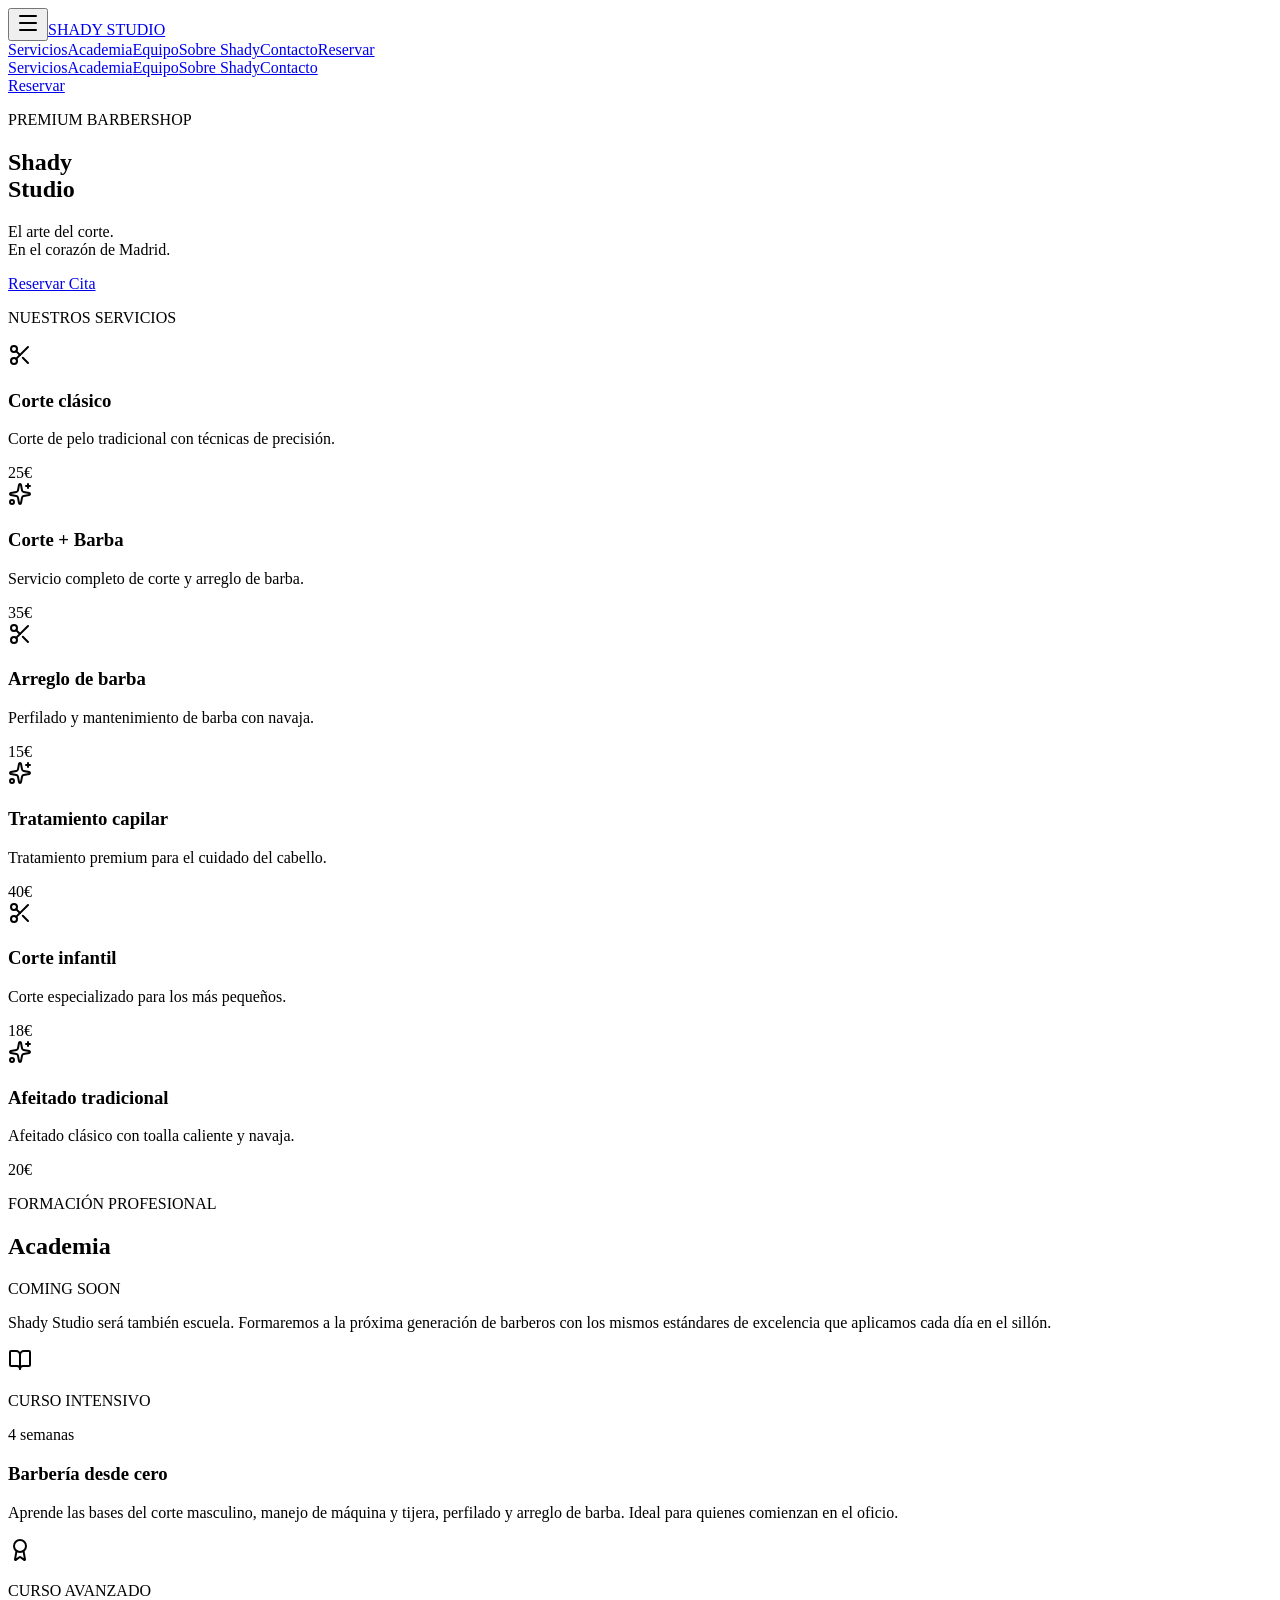
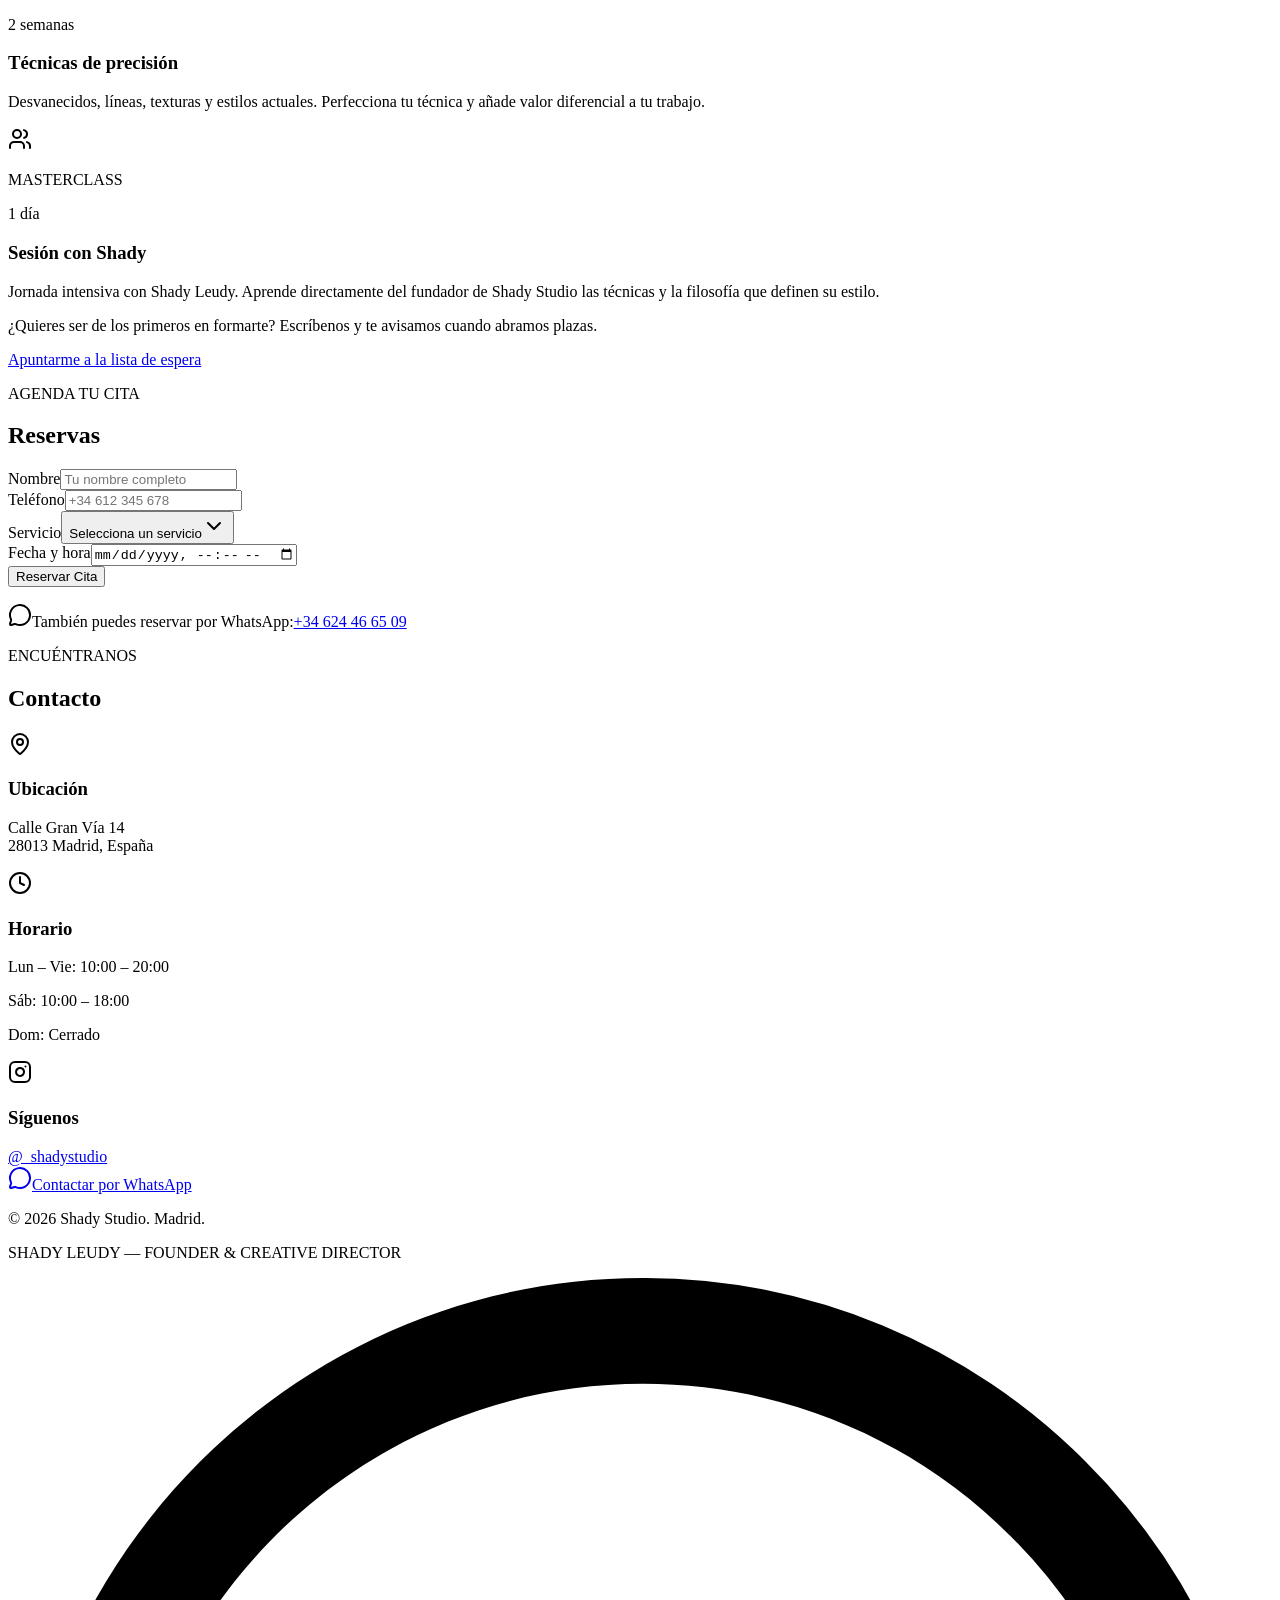
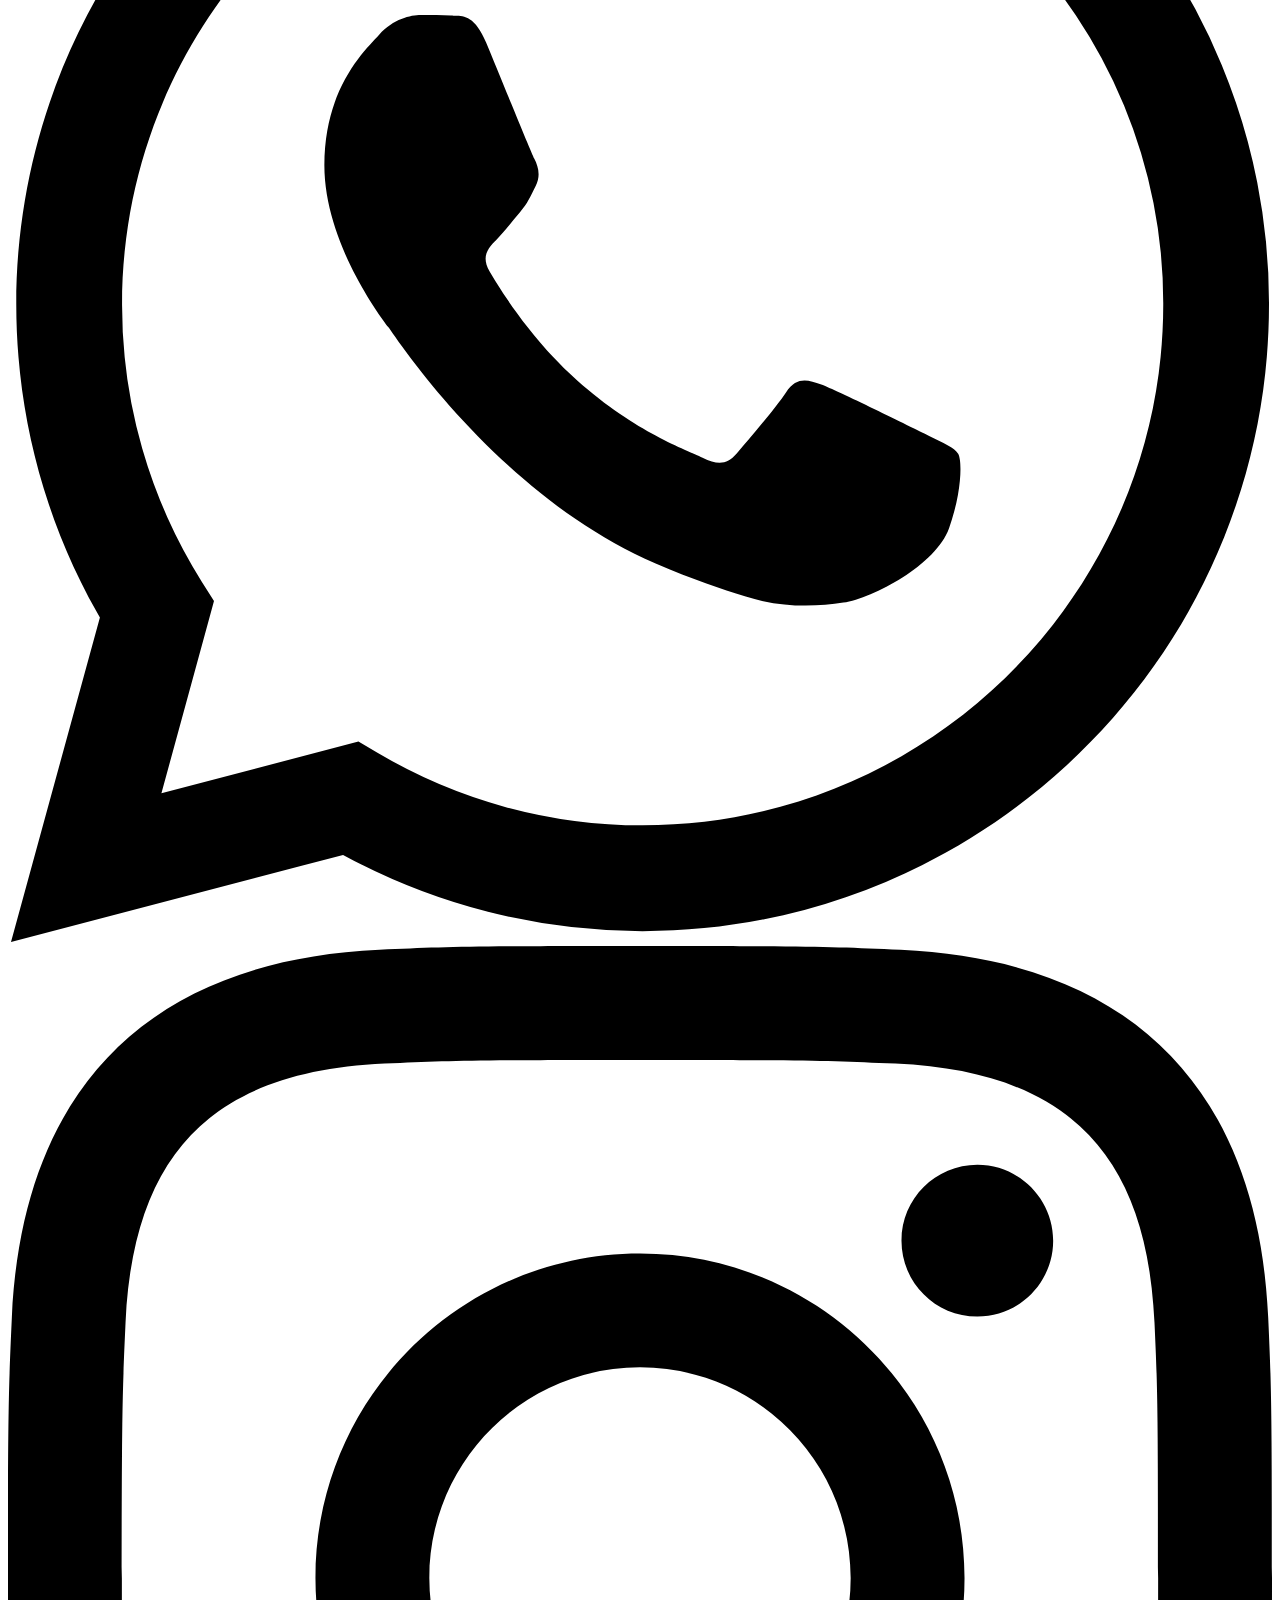
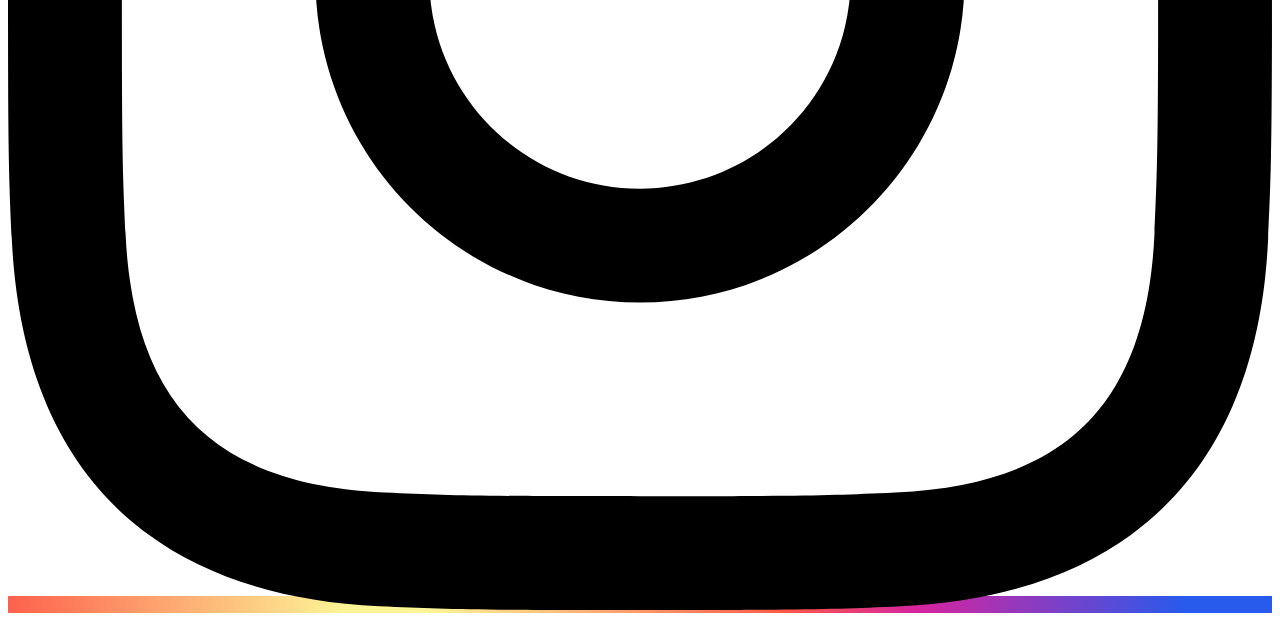
==== index.html @ ae3894e4 "deploy: update index.html" ====
<!DOCTYPE html><html lang="es" class="cormorant_garamond_d7d06c45-module__NBkoKa__variable dm_sans_cfb7b778-module__AGbwGW__variable bg-background"><head><meta charSet="utf-8"/><meta name="viewport" content="width=device-width, initial-scale=1"/><link rel="preload" href="/shady-studio/_next/static/media/01e4147cff8141ee-s.p.10ked.7w885.g.woff2" as="font" crossorigin="" type="font/woff2"/><link rel="preload" href="/shady-studio/_next/static/media/5c285b27cdda1fe8-s.p.0yo6-5yoeeudq.woff2" as="font" crossorigin="" type="font/woff2"/><link rel="stylesheet" href="/shady-studio/_next/static/chunks/16ow0g224jxf4.css" data-precedence="next"/><link rel="stylesheet" href="/shady-studio/_next/static/chunks/0ah~b_afi.~kw.css" data-precedence="next"/><link rel="preload" as="script" fetchPriority="low" href="/shady-studio/_next/static/chunks/0pw7_k2vyxa9n.js"/><script src="/shady-studio/_next/static/chunks/0tipb7k-c0vwx.js" async=""></script><script src="/shady-studio/_next/static/chunks/0nb.jqspx-ja4.js" async=""></script><script src="/shady-studio/_next/static/chunks/0hmffdnyk5-8c.js" async=""></script><script src="/shady-studio/_next/static/chunks/turbopack-052bskwrxub0g.js" async=""></script><script src="/shady-studio/_next/static/chunks/12b9~mg3o6lnh.js" async=""></script><script src="/shady-studio/_next/static/chunks/0xs8ni7jz0o1p.js" async=""></script><script src="/shady-studio/_next/static/chunks/0lx2~x2ee_f1m.js" async=""></script><script src="/shady-studio/_next/static/chunks/0w15pvayti4xh.js" async=""></script><meta name="next-size-adjust" content=""/><meta name="theme-color" content="#0a0a0a"/><title>Shady Studio | Premium Barbershop Madrid</title><meta name="description" content="El arte del corte. En el corazón de Madrid. Shady Studio es una barbería premium con estética urbana de lujo inspirada en las mejores barberías de NYC y Miami."/><meta name="author" content="Shady Leudy"/><meta name="keywords" content="barbería,Madrid,corte de pelo,barba,premium,lujo,Gran Vía"/><meta property="og:title" content="Shady Studio | Premium Barbershop Madrid"/><meta property="og:description" content="El arte del corte. En el corazón de Madrid."/><meta property="og:locale" content="es_ES"/><meta property="og:type" content="website"/><meta name="twitter:card" content="summary"/><meta name="twitter:title" content="Shady Studio | Premium Barbershop Madrid"/><meta name="twitter:description" content="El arte del corte. En el corazón de Madrid."/><script src="/shady-studio/_next/static/chunks/03~yq9q893hmn.js" noModule=""></script></head><body class="font-sans antialiased"><div hidden=""><!--$--><!--/$--></div><main class="relative min-h-screen"><nav class="fixed top-0 left-0 right-0 z-50 transition-all duration-300 bg-transparent py-5"><div class="mx-auto max-w-7xl px-4 sm:px-6 lg:px-8"><div class="flex items-center justify-between"><button class="text-foreground md:hidden" aria-label="Toggle menu"><svg xmlns="http://www.w3.org/2000/svg" width="24" height="24" viewBox="0 0 24 24" fill="none" stroke="currentColor" stroke-width="2" stroke-linecap="round" stroke-linejoin="round" class="lucide lucide-menu size-6" aria-hidden="true"><path d="M4 5h16"></path><path d="M4 12h16"></path><path d="M4 19h16"></path></svg></button><a class="flex items-center md:mr-auto" href="/shady-studio/"><span class="font-serif text-xl font-semibold tracking-wider text-foreground sm:text-2xl">SHADY STUDIO</span></a><div class="hidden items-center gap-8 md:flex"><a class="text-sm tracking-wide text-muted-foreground transition-colors duration-200 hover:text-foreground" href="/shady-studio/#servicios">Servicios</a><a class="text-sm tracking-wide text-muted-foreground transition-colors duration-200 hover:text-foreground" href="/shady-studio/#academia">Academia</a><a class="text-sm tracking-wide text-muted-foreground transition-colors duration-200 hover:text-foreground" href="/shady-studio/equipo/">Equipo</a><a class="text-sm tracking-wide text-muted-foreground transition-colors duration-200 hover:text-foreground" href="/shady-studio/nosotros/">Sobre Shady</a><a class="text-sm tracking-wide text-muted-foreground transition-colors duration-200 hover:text-foreground" href="/shady-studio/#contacto">Contacto</a><a data-slot="button" class="inline-flex items-center justify-center whitespace-nowrap text-sm font-medium transition-all disabled:pointer-events-none disabled:opacity-50 [&amp;_svg]:pointer-events-none [&amp;_svg:not([class*=&#x27;size-&#x27;])]:size-4 shrink-0 [&amp;_svg]:shrink-0 outline-none focus-visible:border-ring focus-visible:ring-ring/50 focus-visible:ring-[3px] aria-invalid:ring-destructive/20 dark:aria-invalid:ring-destructive/40 aria-invalid:border-destructive h-8 rounded-md gap-1.5 px-3 has-[&gt;svg]:px-2.5 bg-foreground text-background hover:bg-foreground/90" href="#reservas">Reservar</a></div></div></div></nav><div class="fixed inset-0 z-40 flex flex-col bg-[#0a0a0a] md:hidden transition-all duration-300 opacity-0 pointer-events-none -translate-y-3"><div class="h-14 shrink-0"></div><div class="flex flex-col px-8 pt-6"><a class="border-b border-border/20 py-5 font-serif text-2xl tracking-wide text-muted-foreground transition-colors hover:text-foreground" href="/shady-studio/#servicios">Servicios</a><a class="border-b border-border/20 py-5 font-serif text-2xl tracking-wide text-muted-foreground transition-colors hover:text-foreground" href="/shady-studio/#academia">Academia</a><a class="border-b border-border/20 py-5 font-serif text-2xl tracking-wide text-muted-foreground transition-colors hover:text-foreground" href="/shady-studio/equipo/">Equipo</a><a class="border-b border-border/20 py-5 font-serif text-2xl tracking-wide text-muted-foreground transition-colors hover:text-foreground" href="/shady-studio/nosotros/">Sobre Shady</a><a class="border-b border-border/20 py-5 font-serif text-2xl tracking-wide text-muted-foreground transition-colors hover:text-foreground" href="/shady-studio/#contacto">Contacto</a></div><div class="mt-auto px-8 pb-12"><a data-slot="button" class="inline-flex items-center justify-center gap-2 whitespace-nowrap text-sm font-medium transition-all disabled:pointer-events-none disabled:opacity-50 [&amp;_svg]:pointer-events-none [&amp;_svg:not([class*=&#x27;size-&#x27;])]:size-4 shrink-0 [&amp;_svg]:shrink-0 outline-none focus-visible:border-ring focus-visible:ring-ring/50 focus-visible:ring-[3px] aria-invalid:ring-destructive/20 dark:aria-invalid:ring-destructive/40 aria-invalid:border-destructive h-10 rounded-md px-6 has-[&gt;svg]:px-4 w-full bg-foreground text-background hover:bg-foreground/90" href="/shady-studio/#reservas">Reservar</a></div></div><section class="relative flex items-start justify-center overflow-hidden bg-background pt-24 pb-16 sm:min-h-screen sm:items-center sm:pb-0 sm:pt-0"><div class="grain-overlay"></div><div class="absolute inset-0 bg-[radial-gradient(ellipse_at_center,_rgba(40,40,40,0.3)_0%,_transparent_70%)]"></div><div class="relative z-10 mx-auto max-w-7xl px-4 text-center sm:px-6 lg:px-8"><p class="mb-8 text-xs tracking-[0.3em] text-muted-foreground sm:text-sm">PREMIUM BARBERSHOP</p><div style="perspective:1200px" class="mb-6 flex justify-center"><h1 class="chrome-text spin-3d font-serif text-5xl font-semibold uppercase tracking-tight xs:text-6xl sm:text-7xl md:text-8xl lg:text-9xl">Shady<br/>Studio</h1></div><p class="mx-auto mb-8 max-w-xs text-base text-muted-foreground sm:mb-10 sm:max-w-md sm:text-xl md:max-w-lg md:text-2xl">El arte del corte.<br/>En el corazón de Madrid.</p><div class="flex w-full items-center justify-center px-6 sm:w-auto sm:px-0"><a data-slot="button" class="inline-flex items-center justify-center gap-2 whitespace-nowrap text-sm font-medium disabled:pointer-events-none disabled:opacity-50 [&amp;_svg]:pointer-events-none [&amp;_svg:not([class*=&#x27;size-&#x27;])]:size-4 shrink-0 [&amp;_svg]:shrink-0 outline-none focus-visible:border-ring focus-visible:ring-ring/50 focus-visible:ring-[3px] aria-invalid:ring-destructive/20 dark:aria-invalid:ring-destructive/40 aria-invalid:border-destructive h-10 rounded-md px-6 has-[&gt;svg]:px-4 w-full sm:w-auto sm:min-w-[180px] bg-foreground text-background transition-all duration-300 hover:bg-foreground/90 hover:scale-105" href="#reservas">Reservar Cita</a></div><div class="mt-6 sm:mt-10"></div></div></section><section id="servicios" class="relative bg-background pb-24 pt-10 sm:pb-32 sm:pt-16"><div class="mx-auto max-w-7xl px-4 sm:px-6 lg:px-8"><div class="mb-10 text-center sm:mb-16"><p class="text-xs tracking-[0.3em] text-muted-foreground">NUESTROS SERVICIOS</p></div><div class="grid gap-4 sm:grid-cols-2 lg:grid-cols-3"><div class="group relative overflow-hidden rounded-lg border border-border/50 bg-card p-6 transition-all duration-300 hover:border-muted-foreground/30 hover:bg-card/80"><div class="mb-4 flex items-center gap-3"><div class="flex size-10 items-center justify-center rounded-full bg-secondary"><svg xmlns="http://www.w3.org/2000/svg" width="24" height="24" viewBox="0 0 24 24" fill="none" stroke="currentColor" stroke-width="2" stroke-linecap="round" stroke-linejoin="round" class="lucide lucide-scissors size-5 text-muted-foreground" aria-hidden="true"><circle cx="6" cy="6" r="3"></circle><path d="M8.12 8.12 12 12"></path><path d="M20 4 8.12 15.88"></path><circle cx="6" cy="18" r="3"></circle><path d="M14.8 14.8 20 20"></path></svg></div></div><div class="flex items-start justify-between gap-4"><div class="flex-1"><h3 class="mb-2 font-serif text-xl font-medium text-foreground">Corte clásico</h3><p class="text-sm leading-relaxed text-muted-foreground">Corte de pelo tradicional con técnicas de precisión.</p></div><span class="shrink-0 font-serif text-2xl font-semibold text-foreground">25€</span></div><div class="absolute bottom-0 left-0 h-0.5 w-0 bg-gradient-to-r from-muted-foreground/50 to-transparent transition-all duration-500 group-hover:w-full"></div></div><div class="group relative overflow-hidden rounded-lg border border-border/50 bg-card p-6 transition-all duration-300 hover:border-muted-foreground/30 hover:bg-card/80"><div class="mb-4 flex items-center gap-3"><div class="flex size-10 items-center justify-center rounded-full bg-secondary"><svg xmlns="http://www.w3.org/2000/svg" width="24" height="24" viewBox="0 0 24 24" fill="none" stroke="currentColor" stroke-width="2" stroke-linecap="round" stroke-linejoin="round" class="lucide lucide-sparkles size-5 text-muted-foreground" aria-hidden="true"><path d="M11.017 2.814a1 1 0 0 1 1.966 0l1.051 5.558a2 2 0 0 0 1.594 1.594l5.558 1.051a1 1 0 0 1 0 1.966l-5.558 1.051a2 2 0 0 0-1.594 1.594l-1.051 5.558a1 1 0 0 1-1.966 0l-1.051-5.558a2 2 0 0 0-1.594-1.594l-5.558-1.051a1 1 0 0 1 0-1.966l5.558-1.051a2 2 0 0 0 1.594-1.594z"></path><path d="M20 2v4"></path><path d="M22 4h-4"></path><circle cx="4" cy="20" r="2"></circle></svg></div></div><div class="flex items-start justify-between gap-4"><div class="flex-1"><h3 class="mb-2 font-serif text-xl font-medium text-foreground">Corte + Barba</h3><p class="text-sm leading-relaxed text-muted-foreground">Servicio completo de corte y arreglo de barba.</p></div><span class="shrink-0 font-serif text-2xl font-semibold text-foreground">35€</span></div><div class="absolute bottom-0 left-0 h-0.5 w-0 bg-gradient-to-r from-muted-foreground/50 to-transparent transition-all duration-500 group-hover:w-full"></div></div><div class="group relative overflow-hidden rounded-lg border border-border/50 bg-card p-6 transition-all duration-300 hover:border-muted-foreground/30 hover:bg-card/80"><div class="mb-4 flex items-center gap-3"><div class="flex size-10 items-center justify-center rounded-full bg-secondary"><svg xmlns="http://www.w3.org/2000/svg" width="24" height="24" viewBox="0 0 24 24" fill="none" stroke="currentColor" stroke-width="2" stroke-linecap="round" stroke-linejoin="round" class="lucide lucide-scissors size-5 text-muted-foreground" aria-hidden="true"><circle cx="6" cy="6" r="3"></circle><path d="M8.12 8.12 12 12"></path><path d="M20 4 8.12 15.88"></path><circle cx="6" cy="18" r="3"></circle><path d="M14.8 14.8 20 20"></path></svg></div></div><div class="flex items-start justify-between gap-4"><div class="flex-1"><h3 class="mb-2 font-serif text-xl font-medium text-foreground">Arreglo de barba</h3><p class="text-sm leading-relaxed text-muted-foreground">Perfilado y mantenimiento de barba con navaja.</p></div><span class="shrink-0 font-serif text-2xl font-semibold text-foreground">15€</span></div><div class="absolute bottom-0 left-0 h-0.5 w-0 bg-gradient-to-r from-muted-foreground/50 to-transparent transition-all duration-500 group-hover:w-full"></div></div><div class="group relative overflow-hidden rounded-lg border border-border/50 bg-card p-6 transition-all duration-300 hover:border-muted-foreground/30 hover:bg-card/80"><div class="mb-4 flex items-center gap-3"><div class="flex size-10 items-center justify-center rounded-full bg-secondary"><svg xmlns="http://www.w3.org/2000/svg" width="24" height="24" viewBox="0 0 24 24" fill="none" stroke="currentColor" stroke-width="2" stroke-linecap="round" stroke-linejoin="round" class="lucide lucide-sparkles size-5 text-muted-foreground" aria-hidden="true"><path d="M11.017 2.814a1 1 0 0 1 1.966 0l1.051 5.558a2 2 0 0 0 1.594 1.594l5.558 1.051a1 1 0 0 1 0 1.966l-5.558 1.051a2 2 0 0 0-1.594 1.594l-1.051 5.558a1 1 0 0 1-1.966 0l-1.051-5.558a2 2 0 0 0-1.594-1.594l-5.558-1.051a1 1 0 0 1 0-1.966l5.558-1.051a2 2 0 0 0 1.594-1.594z"></path><path d="M20 2v4"></path><path d="M22 4h-4"></path><circle cx="4" cy="20" r="2"></circle></svg></div></div><div class="flex items-start justify-between gap-4"><div class="flex-1"><h3 class="mb-2 font-serif text-xl font-medium text-foreground">Tratamiento capilar</h3><p class="text-sm leading-relaxed text-muted-foreground">Tratamiento premium para el cuidado del cabello.</p></div><span class="shrink-0 font-serif text-2xl font-semibold text-foreground">40€</span></div><div class="absolute bottom-0 left-0 h-0.5 w-0 bg-gradient-to-r from-muted-foreground/50 to-transparent transition-all duration-500 group-hover:w-full"></div></div><div class="group relative overflow-hidden rounded-lg border border-border/50 bg-card p-6 transition-all duration-300 hover:border-muted-foreground/30 hover:bg-card/80"><div class="mb-4 flex items-center gap-3"><div class="flex size-10 items-center justify-center rounded-full bg-secondary"><svg xmlns="http://www.w3.org/2000/svg" width="24" height="24" viewBox="0 0 24 24" fill="none" stroke="currentColor" stroke-width="2" stroke-linecap="round" stroke-linejoin="round" class="lucide lucide-scissors size-5 text-muted-foreground" aria-hidden="true"><circle cx="6" cy="6" r="3"></circle><path d="M8.12 8.12 12 12"></path><path d="M20 4 8.12 15.88"></path><circle cx="6" cy="18" r="3"></circle><path d="M14.8 14.8 20 20"></path></svg></div></div><div class="flex items-start justify-between gap-4"><div class="flex-1"><h3 class="mb-2 font-serif text-xl font-medium text-foreground">Corte infantil</h3><p class="text-sm leading-relaxed text-muted-foreground">Corte especializado para los más pequeños.</p></div><span class="shrink-0 font-serif text-2xl font-semibold text-foreground">18€</span></div><div class="absolute bottom-0 left-0 h-0.5 w-0 bg-gradient-to-r from-muted-foreground/50 to-transparent transition-all duration-500 group-hover:w-full"></div></div><div class="group relative overflow-hidden rounded-lg border border-border/50 bg-card p-6 transition-all duration-300 hover:border-muted-foreground/30 hover:bg-card/80"><div class="mb-4 flex items-center gap-3"><div class="flex size-10 items-center justify-center rounded-full bg-secondary"><svg xmlns="http://www.w3.org/2000/svg" width="24" height="24" viewBox="0 0 24 24" fill="none" stroke="currentColor" stroke-width="2" stroke-linecap="round" stroke-linejoin="round" class="lucide lucide-sparkles size-5 text-muted-foreground" aria-hidden="true"><path d="M11.017 2.814a1 1 0 0 1 1.966 0l1.051 5.558a2 2 0 0 0 1.594 1.594l5.558 1.051a1 1 0 0 1 0 1.966l-5.558 1.051a2 2 0 0 0-1.594 1.594l-1.051 5.558a1 1 0 0 1-1.966 0l-1.051-5.558a2 2 0 0 0-1.594-1.594l-5.558-1.051a1 1 0 0 1 0-1.966l5.558-1.051a2 2 0 0 0 1.594-1.594z"></path><path d="M20 2v4"></path><path d="M22 4h-4"></path><circle cx="4" cy="20" r="2"></circle></svg></div></div><div class="flex items-start justify-between gap-4"><div class="flex-1"><h3 class="mb-2 font-serif text-xl font-medium text-foreground">Afeitado tradicional</h3><p class="text-sm leading-relaxed text-muted-foreground">Afeitado clásico con toalla caliente y navaja.</p></div><span class="shrink-0 font-serif text-2xl font-semibold text-foreground">20€</span></div><div class="absolute bottom-0 left-0 h-0.5 w-0 bg-gradient-to-r from-muted-foreground/50 to-transparent transition-all duration-500 group-hover:w-full"></div></div></div></div></section><section id="academia" class="relative bg-background py-24 sm:py-32"><div class="mx-auto max-w-7xl px-4 sm:px-6 lg:px-8"><div class="mb-16 text-center"><p class="mb-4 text-xs tracking-[0.3em] text-muted-foreground">FORMACIÓN PROFESIONAL</p><div class="mb-4 flex items-center justify-center gap-4"><h2 class="font-serif text-4xl font-semibold text-foreground sm:text-5xl md:text-6xl">Academia</h2><span class="rounded-full border border-muted-foreground/30 bg-muted-foreground/10 px-3 py-1 text-[10px] tracking-[0.2em] text-muted-foreground">COMING SOON</span></div><p class="mx-auto mt-6 max-w-xl text-base leading-relaxed text-muted-foreground sm:text-lg">Shady Studio será también escuela. Formaremos a la próxima generación de barberos con los mismos estándares de excelencia que aplicamos cada día en el sillón.</p></div><div class="grid gap-6 sm:grid-cols-2 lg:grid-cols-3"><div class="group relative overflow-hidden rounded-xl border border-border/50 bg-card p-5 sm:p-8 opacity-60 transition-all duration-300"><div class="mb-6 flex size-12 items-center justify-center rounded-full bg-secondary"><svg xmlns="http://www.w3.org/2000/svg" width="24" height="24" viewBox="0 0 24 24" fill="none" stroke="currentColor" stroke-width="2" stroke-linecap="round" stroke-linejoin="round" class="lucide lucide-book-open size-5 text-muted-foreground" aria-hidden="true"><path d="M12 7v14"></path><path d="M3 18a1 1 0 0 1-1-1V4a1 1 0 0 1 1-1h5a4 4 0 0 1 4 4 4 4 0 0 1 4-4h5a1 1 0 0 1 1 1v13a1 1 0 0 1-1 1h-6a3 3 0 0 0-3 3 3 3 0 0 0-3-3z"></path></svg></div><div class="mb-3 flex items-center justify-between"><p class="text-[10px] tracking-[0.25em] text-muted-foreground/70">CURSO INTENSIVO</p><span class="rounded-full border border-border/60 px-3 py-0.5 text-[11px] text-muted-foreground">4 semanas</span></div><h3 class="mb-3 font-serif text-2xl font-medium text-foreground">Barbería desde cero</h3><p class="text-sm leading-relaxed text-muted-foreground">Aprende las bases del corte masculino, manejo de máquina y tijera, perfilado y arreglo de barba. Ideal para quienes comienzan en el oficio.</p><div class="absolute bottom-0 left-0 h-0.5 w-0 bg-gradient-to-r from-muted-foreground/50 to-transparent transition-all duration-500 group-hover:w-full"></div></div><div class="group relative overflow-hidden rounded-xl border border-border/50 bg-card p-5 sm:p-8 opacity-60 transition-all duration-300"><div class="mb-6 flex size-12 items-center justify-center rounded-full bg-secondary"><svg xmlns="http://www.w3.org/2000/svg" width="24" height="24" viewBox="0 0 24 24" fill="none" stroke="currentColor" stroke-width="2" stroke-linecap="round" stroke-linejoin="round" class="lucide lucide-award size-5 text-muted-foreground" aria-hidden="true"><path d="m15.477 12.89 1.515 8.526a.5.5 0 0 1-.81.47l-3.58-2.687a1 1 0 0 0-1.197 0l-3.586 2.686a.5.5 0 0 1-.81-.469l1.514-8.526"></path><circle cx="12" cy="8" r="6"></circle></svg></div><div class="mb-3 flex items-center justify-between"><p class="text-[10px] tracking-[0.25em] text-muted-foreground/70">CURSO AVANZADO</p><span class="rounded-full border border-border/60 px-3 py-0.5 text-[11px] text-muted-foreground">2 semanas</span></div><h3 class="mb-3 font-serif text-2xl font-medium text-foreground">Técnicas de precisión</h3><p class="text-sm leading-relaxed text-muted-foreground">Desvanecidos, líneas, texturas y estilos actuales. Perfecciona tu técnica y añade valor diferencial a tu trabajo.</p><div class="absolute bottom-0 left-0 h-0.5 w-0 bg-gradient-to-r from-muted-foreground/50 to-transparent transition-all duration-500 group-hover:w-full"></div></div><div class="group relative overflow-hidden rounded-xl border border-border/50 bg-card p-5 sm:p-8 opacity-60 transition-all duration-300"><div class="mb-6 flex size-12 items-center justify-center rounded-full bg-secondary"><svg xmlns="http://www.w3.org/2000/svg" width="24" height="24" viewBox="0 0 24 24" fill="none" stroke="currentColor" stroke-width="2" stroke-linecap="round" stroke-linejoin="round" class="lucide lucide-users size-5 text-muted-foreground" aria-hidden="true"><path d="M16 21v-2a4 4 0 0 0-4-4H6a4 4 0 0 0-4 4v2"></path><path d="M16 3.128a4 4 0 0 1 0 7.744"></path><path d="M22 21v-2a4 4 0 0 0-3-3.87"></path><circle cx="9" cy="7" r="4"></circle></svg></div><div class="mb-3 flex items-center justify-between"><p class="text-[10px] tracking-[0.25em] text-muted-foreground/70">MASTERCLASS</p><span class="rounded-full border border-border/60 px-3 py-0.5 text-[11px] text-muted-foreground">1 día</span></div><h3 class="mb-3 font-serif text-2xl font-medium text-foreground">Sesión con Shady</h3><p class="text-sm leading-relaxed text-muted-foreground">Jornada intensiva con Shady Leudy. Aprende directamente del fundador de Shady Studio las técnicas y la filosofía que definen su estilo.</p><div class="absolute bottom-0 left-0 h-0.5 w-0 bg-gradient-to-r from-muted-foreground/50 to-transparent transition-all duration-500 group-hover:w-full"></div></div></div><div class="mt-14 text-center"><p class="mb-6 text-sm text-muted-foreground">¿Quieres ser de los primeros en formarte? Escríbenos y te avisamos cuando abramos plazas.</p><a href="https://wa.me/34624466509" target="_blank" rel="noopener noreferrer" data-slot="button" class="inline-flex items-center justify-center gap-2 whitespace-nowrap text-sm font-medium disabled:pointer-events-none disabled:opacity-50 [&amp;_svg]:pointer-events-none [&amp;_svg:not([class*=&#x27;size-&#x27;])]:size-4 shrink-0 [&amp;_svg]:shrink-0 outline-none focus-visible:border-ring focus-visible:ring-ring/50 focus-visible:ring-[3px] aria-invalid:ring-destructive/20 dark:aria-invalid:ring-destructive/40 aria-invalid:border-destructive h-10 rounded-md px-6 has-[&gt;svg]:px-4 bg-foreground text-background transition-all duration-300 hover:bg-foreground/90 hover:scale-105">Apuntarme a la lista de espera</a></div></div></section><section id="reservas" class="relative bg-secondary/30 py-24 sm:py-32"><div class="mx-auto max-w-7xl px-4 sm:px-6 lg:px-8"><div class="mb-16 text-center"><p class="mb-4 text-xs tracking-[0.3em] text-muted-foreground">AGENDA TU CITA</p><h2 class="font-serif text-4xl font-semibold text-foreground sm:text-5xl md:text-6xl">Reservas</h2></div><div class="mx-auto max-w-xl"><div class="rounded-xl border border-border/50 bg-card p-6 sm:p-8"><form class="space-y-5"><div><label for="nombre" class="mb-2 block text-sm font-medium text-foreground">Nombre</label><input data-slot="input" class="file:text-foreground selection:bg-primary selection:text-primary-foreground dark:bg-input/30 h-9 w-full min-w-0 rounded-md border px-3 py-1 text-base shadow-xs transition-[color,box-shadow] outline-none file:inline-flex file:h-7 file:border-0 file:bg-transparent file:text-sm file:font-medium disabled:pointer-events-none disabled:cursor-not-allowed disabled:opacity-50 md:text-sm focus-visible:border-ring focus-visible:ring-ring/50 focus-visible:ring-[3px] aria-invalid:ring-destructive/20 dark:aria-invalid:ring-destructive/40 aria-invalid:border-destructive border-border/50 bg-secondary/50 text-foreground placeholder:text-muted-foreground focus:border-muted-foreground" id="nombre" placeholder="Tu nombre completo" required="" name="nombre"/></div><div><label for="telefono" class="mb-2 block text-sm font-medium text-foreground">Teléfono</label><input type="tel" data-slot="input" class="file:text-foreground selection:bg-primary selection:text-primary-foreground dark:bg-input/30 h-9 w-full min-w-0 rounded-md border px-3 py-1 text-base shadow-xs transition-[color,box-shadow] outline-none file:inline-flex file:h-7 file:border-0 file:bg-transparent file:text-sm file:font-medium disabled:pointer-events-none disabled:cursor-not-allowed disabled:opacity-50 md:text-sm focus-visible:border-ring focus-visible:ring-ring/50 focus-visible:ring-[3px] aria-invalid:ring-destructive/20 dark:aria-invalid:ring-destructive/40 aria-invalid:border-destructive border-border/50 bg-secondary/50 text-foreground placeholder:text-muted-foreground focus:border-muted-foreground" id="telefono" placeholder="+34 612 345 678" required="" name="telefono"/></div><div><label for="servicio" class="mb-2 block text-sm font-medium text-foreground">Servicio</label><button type="button" role="combobox" aria-controls="radix-_R_2dlavb_" aria-expanded="false" aria-required="true" aria-autocomplete="none" dir="ltr" data-state="closed" data-placeholder="" data-slot="select-trigger" data-size="default" class="data-[placeholder]:text-muted-foreground [&amp;_svg:not([class*=&#x27;text-&#x27;])]:text-muted-foreground focus-visible:border-ring focus-visible:ring-ring/50 aria-invalid:ring-destructive/20 dark:aria-invalid:ring-destructive/40 aria-invalid:border-destructive dark:bg-input/30 dark:hover:bg-input/50 flex items-center justify-between gap-2 rounded-md border px-3 py-2 text-sm whitespace-nowrap shadow-xs transition-[color,box-shadow] outline-none focus-visible:ring-[3px] disabled:cursor-not-allowed disabled:opacity-50 data-[size=default]:h-9 data-[size=sm]:h-8 *:data-[slot=select-value]:line-clamp-1 *:data-[slot=select-value]:flex *:data-[slot=select-value]:items-center *:data-[slot=select-value]:gap-2 [&amp;_svg]:pointer-events-none [&amp;_svg]:shrink-0 [&amp;_svg:not([class*=&#x27;size-&#x27;])]:size-4 w-full border-border/50 bg-secondary/50 text-foreground"><span data-slot="select-value" style="pointer-events:none">Selecciona un servicio</span><svg xmlns="http://www.w3.org/2000/svg" width="24" height="24" viewBox="0 0 24 24" fill="none" stroke="currentColor" stroke-width="2" stroke-linecap="round" stroke-linejoin="round" class="lucide lucide-chevron-down size-4 opacity-50" aria-hidden="true"><path d="m6 9 6 6 6-6"></path></svg></button><select aria-hidden="true" required="" tabindex="-1" name="servicio" style="position:absolute;border:0;width:1px;height:1px;padding:0;margin:-1px;overflow:hidden;clip:rect(0, 0, 0, 0);white-space:nowrap;word-wrap:normal"><option value=""></option></select></div><div><label for="fecha" class="mb-2 block text-sm font-medium text-foreground">Fecha y hora</label><input type="datetime-local" data-slot="input" class="file:text-foreground selection:bg-primary selection:text-primary-foreground dark:bg-input/30 h-9 w-full min-w-0 rounded-md border px-3 py-1 text-base shadow-xs transition-[color,box-shadow] outline-none file:inline-flex file:h-7 file:border-0 file:bg-transparent file:text-sm file:font-medium disabled:pointer-events-none disabled:cursor-not-allowed disabled:opacity-50 md:text-sm focus-visible:border-ring focus-visible:ring-ring/50 focus-visible:ring-[3px] aria-invalid:ring-destructive/20 dark:aria-invalid:ring-destructive/40 aria-invalid:border-destructive border-border/50 bg-secondary/50 text-foreground placeholder:text-muted-foreground focus:border-muted-foreground" id="fecha" required="" name="fecha"/></div><button data-slot="button" class="inline-flex items-center justify-center gap-2 whitespace-nowrap rounded-md text-sm font-medium disabled:pointer-events-none [&amp;_svg]:pointer-events-none [&amp;_svg:not([class*=&#x27;size-&#x27;])]:size-4 shrink-0 [&amp;_svg]:shrink-0 outline-none focus-visible:border-ring focus-visible:ring-ring/50 focus-visible:ring-[3px] aria-invalid:ring-destructive/20 dark:aria-invalid:ring-destructive/40 aria-invalid:border-destructive h-9 px-4 py-2 has-[&gt;svg]:px-3 w-full bg-foreground text-background transition-all duration-300 hover:bg-foreground/90 hover:scale-[1.02] disabled:opacity-50" type="submit">Reservar Cita</button></form><div class="mt-6 border-t border-border/30 pt-6"><p class="flex flex-col items-center gap-1 text-center text-sm text-muted-foreground sm:flex-row sm:justify-center sm:gap-2"><span class="flex items-center gap-2"><svg xmlns="http://www.w3.org/2000/svg" width="24" height="24" viewBox="0 0 24 24" fill="none" stroke="currentColor" stroke-width="2" stroke-linecap="round" stroke-linejoin="round" class="lucide lucide-message-circle size-4 shrink-0" aria-hidden="true"><path d="M2.992 16.342a2 2 0 0 1 .094 1.167l-1.065 3.29a1 1 0 0 0 1.236 1.168l3.413-.998a2 2 0 0 1 1.099.092 10 10 0 1 0-4.777-4.719"></path></svg>También puedes reservar por WhatsApp:</span><a href="https://wa.me/34624466509" class="text-foreground underline-offset-2 hover:underline">+34 624 46 65 09</a></p></div></div></div></div></section><section id="contacto" class="relative bg-background py-24 sm:py-32"><div class="mx-auto max-w-7xl px-4 sm:px-6 lg:px-8"><div class="mb-16 text-center"><p class="mb-4 text-xs tracking-[0.3em] text-muted-foreground">ENCUÉNTRANOS</p><h2 class="font-serif text-4xl font-semibold text-foreground sm:text-5xl md:text-6xl">Contacto</h2></div><div class="grid gap-8 sm:grid-cols-2 lg:grid-cols-3"><div class="group rounded-xl border border-border/50 bg-card p-6 transition-all duration-300 hover:border-muted-foreground/30"><div class="mb-4 flex size-12 items-center justify-center rounded-full bg-secondary"><svg xmlns="http://www.w3.org/2000/svg" width="24" height="24" viewBox="0 0 24 24" fill="none" stroke="currentColor" stroke-width="2" stroke-linecap="round" stroke-linejoin="round" class="lucide lucide-map-pin size-5 text-muted-foreground" aria-hidden="true"><path d="M20 10c0 4.993-5.539 10.193-7.399 11.799a1 1 0 0 1-1.202 0C9.539 20.193 4 14.993 4 10a8 8 0 0 1 16 0"></path><circle cx="12" cy="10" r="3"></circle></svg></div><h3 class="mb-2 font-serif text-lg font-medium text-foreground">Ubicación</h3><p class="leading-relaxed text-muted-foreground">Calle Gran Vía 14<br/>28013 Madrid, España</p></div><div class="group rounded-xl border border-border/50 bg-card p-6 transition-all duration-300 hover:border-muted-foreground/30"><div class="mb-4 flex size-12 items-center justify-center rounded-full bg-secondary"><svg xmlns="http://www.w3.org/2000/svg" width="24" height="24" viewBox="0 0 24 24" fill="none" stroke="currentColor" stroke-width="2" stroke-linecap="round" stroke-linejoin="round" class="lucide lucide-clock size-5 text-muted-foreground" aria-hidden="true"><path d="M12 6v6l4 2"></path><circle cx="12" cy="12" r="10"></circle></svg></div><h3 class="mb-2 font-serif text-lg font-medium text-foreground">Horario</h3><div class="space-y-1 text-muted-foreground"><p>Lun – Vie: 10:00 – 20:00</p><p>Sáb: 10:00 – 18:00</p><p>Dom: Cerrado</p></div></div><div class="group rounded-xl border border-border/50 bg-card p-6 transition-all duration-300 hover:border-muted-foreground/30 sm:col-span-2 lg:col-span-1"><div class="mb-4 flex size-12 items-center justify-center rounded-full bg-secondary"><svg xmlns="http://www.w3.org/2000/svg" width="24" height="24" viewBox="0 0 24 24" fill="none" stroke="currentColor" stroke-width="2" stroke-linecap="round" stroke-linejoin="round" class="lucide lucide-instagram size-5 text-muted-foreground" aria-hidden="true"><rect width="20" height="20" x="2" y="2" rx="5" ry="5"></rect><path d="M16 11.37A4 4 0 1 1 12.63 8 4 4 0 0 1 16 11.37z"></path><line x1="17.5" x2="17.51" y1="6.5" y2="6.5"></line></svg></div><h3 class="mb-2 font-serif text-lg font-medium text-foreground">Síguenos</h3><a href="https://instagram.com/_shadystudio" target="_blank" rel="noopener noreferrer" class="inline-flex items-center gap-2 text-muted-foreground transition-colors hover:text-foreground">@_shadystudio</a></div></div><div class="mt-12 text-center"><a href="https://wa.me/34624466509" target="_blank" rel="noopener noreferrer" class="inline-flex items-center justify-center gap-2 whitespace-nowrap text-sm font-medium disabled:pointer-events-none disabled:opacity-50 [&amp;_svg]:pointer-events-none [&amp;_svg:not([class*=&#x27;size-&#x27;])]:size-4 shrink-0 [&amp;_svg]:shrink-0 outline-none focus-visible:border-ring focus-visible:ring-ring/50 focus-visible:ring-[3px] aria-invalid:ring-destructive/20 dark:aria-invalid:ring-destructive/40 aria-invalid:border-destructive h-10 rounded-md px-6 has-[&gt;svg]:px-4 bg-foreground text-background transition-all duration-300 hover:bg-foreground/90 hover:scale-105 inline-flex items-center gap-2" data-slot="button"><svg xmlns="http://www.w3.org/2000/svg" width="24" height="24" viewBox="0 0 24 24" fill="none" stroke="currentColor" stroke-width="2" stroke-linecap="round" stroke-linejoin="round" class="lucide lucide-message-circle size-5" aria-hidden="true"><path d="M2.992 16.342a2 2 0 0 1 .094 1.167l-1.065 3.29a1 1 0 0 0 1.236 1.168l3.413-.998a2 2 0 0 1 1.099.092 10 10 0 1 0-4.777-4.719"></path></svg>Contactar por WhatsApp</a></div></div></section><footer class="border-t border-border/30 bg-background py-8"><div class="mx-auto max-w-7xl px-4 sm:px-6 lg:px-8"><div class="flex flex-col items-center justify-between gap-4 sm:flex-row"><p class="text-sm text-muted-foreground">© 2026 Shady Studio. Madrid.</p><p class="text-xs tracking-widest text-muted-foreground/60">SHADY LEUDY — FOUNDER &amp; CREATIVE DIRECTOR</p></div><div class="mt-6 flex items-center justify-center gap-5 border-t border-border/20 pt-6"><a href="https://wa.me/34624466509" target="_blank" rel="noopener noreferrer" aria-label="WhatsApp" class="flex size-10 items-center justify-center rounded-full bg-[#25D366] text-white transition-opacity hover:opacity-80"><svg viewBox="0 0 24 24" class="size-5 fill-current" aria-hidden="true"><path d="M17.472 14.382c-.297-.149-1.758-.867-2.03-.967-.273-.099-.471-.148-.67.15-.197.297-.767.966-.94 1.164-.173.199-.347.223-.644.075-.297-.15-1.255-.463-2.39-1.475-.883-.788-1.48-1.761-1.653-2.059-.173-.297-.018-.458.13-.606.134-.133.298-.347.446-.52.149-.174.198-.298.298-.497.099-.198.05-.371-.025-.52-.075-.149-.669-1.612-.916-2.207-.242-.579-.487-.5-.669-.51-.173-.008-.371-.01-.57-.01-.198 0-.52.074-.792.372-.272.297-1.04 1.016-1.04 2.479 0 1.462 1.065 2.875 1.213 3.074.149.198 2.096 3.2 5.077 4.487.709.306 1.262.489 1.694.625.712.227 1.36.195 1.871.118.571-.085 1.758-.719 2.006-1.413.248-.694.248-1.289.173-1.413-.074-.124-.272-.198-.57-.347m-5.421 7.403h-.004a9.87 9.87 0 01-5.031-1.378l-.361-.214-3.741.982.998-3.648-.235-.374a9.86 9.86 0 01-1.51-5.26c.001-5.45 4.436-9.884 9.888-9.884 2.64 0 5.122 1.03 6.988 2.898a9.825 9.825 0 012.893 6.994c-.003 5.45-4.437 9.884-9.885 9.884m8.413-18.297A11.815 11.815 0 0012.05 0C5.495 0 .16 5.335.157 11.892c0 2.096.547 4.142 1.588 5.945L.057 24l6.305-1.654a11.882 11.882 0 005.683 1.448h.005c6.554 0 11.89-5.335 11.893-11.893a11.821 11.821 0 00-3.48-8.413z"></path></svg></a><a href="https://instagram.com/_shadystudio" target="_blank" rel="noopener noreferrer" aria-label="Instagram" class="flex size-10 items-center justify-center rounded-full text-white transition-opacity hover:opacity-80" style="background:radial-gradient(circle at 30% 107%, #fdf497 0%, #fdf497 5%, #fd5949 45%, #d6249f 60%, #285AEB 90%)"><svg viewBox="0 0 24 24" class="size-5 fill-current" aria-hidden="true"><path d="M12 2.163c3.204 0 3.584.012 4.85.07 3.252.148 4.771 1.691 4.919 4.919.058 1.265.069 1.645.069 4.849 0 3.205-.012 3.584-.069 4.849-.149 3.225-1.664 4.771-4.919 4.919-1.266.058-1.644.07-4.85.07-3.204 0-3.584-.012-4.849-.07-3.26-.149-4.771-1.699-4.919-4.92-.058-1.265-.07-1.644-.07-4.849 0-3.204.013-3.583.07-4.849.149-3.227 1.664-4.771 4.919-4.919 1.266-.057 1.645-.069 4.849-.069zm0-2.163c-3.259 0-3.667.014-4.947.072-4.358.2-6.78 2.618-6.98 6.98-.059 1.281-.073 1.689-.073 4.948 0 3.259.014 3.668.072 4.948.2 4.358 2.618 6.78 6.98 6.98 1.281.058 1.689.072 4.948.072 3.259 0 3.668-.014 4.948-.072 4.354-.2 6.782-2.618 6.979-6.98.059-1.28.073-1.689.073-4.948 0-3.259-.014-3.667-.072-4.947-.196-4.354-2.617-6.78-6.979-6.98-1.281-.059-1.69-.073-4.949-.073zm0 5.838c-3.403 0-6.162 2.759-6.162 6.162s2.759 6.163 6.162 6.163 6.162-2.759 6.162-6.163c0-3.403-2.759-6.162-6.162-6.162zm0 10.162c-2.209 0-4-1.79-4-4 0-2.209 1.791-4 4-4s4 1.791 4 4c0 2.21-1.791 4-4 4zm6.406-11.845c-.796 0-1.441.645-1.441 1.44s.645 1.44 1.441 1.44c.795 0 1.439-.645 1.439-1.44s-.644-1.44-1.439-1.44z"></path></svg></a></div></div></footer></main><!--$--><!--/$--><script src="/shady-studio/_next/static/chunks/0pw7_k2vyxa9n.js" id="_R_" async=""></script><script>(self.__next_f=self.__next_f||[]).push([0])</script><script>self.__next_f.push([1,"1:\"$Sreact.fragment\"\n2:I[60379,[\"/shady-studio/_next/static/chunks/12b9~mg3o6lnh.js\",\"/shady-studio/_next/static/chunks/0xs8ni7jz0o1p.js\"],\"default\"]\n3:I[44345,[\"/shady-studio/_next/static/chunks/12b9~mg3o6lnh.js\",\"/shady-studio/_next/static/chunks/0xs8ni7jz0o1p.js\"],\"default\"]\n4:I[63780,[\"/shady-studio/_next/static/chunks/12b9~mg3o6lnh.js\",\"/shady-studio/_next/static/chunks/0xs8ni7jz0o1p.js\",\"/shady-studio/_next/static/chunks/0lx2~x2ee_f1m.js\",\"/shady-studio/_next/static/chunks/0w15pvayti4xh.js\"],\"Navbar\"]\n5:I[85161,[\"/shady-studio/_next/static/chunks/12b9~mg3o6lnh.js\",\"/shady-studio/_next/static/chunks/0xs8ni7jz0o1p.js\",\"/shady-studio/_next/static/chunks/0lx2~x2ee_f1m.js\",\"/shady-studio/_next/static/chunks/0w15pvayti4xh.js\"],\"Hero\"]\n6:I[54397,[\"/shady-studio/_next/static/chunks/12b9~mg3o6lnh.js\",\"/shady-studio/_next/static/chunks/0xs8ni7jz0o1p.js\",\"/shady-studio/_next/static/chunks/0lx2~x2ee_f1m.js\",\"/shady-studio/_next/static/chunks/0w15pvayti4xh.js\"],\"Services\"]\n7:I[67858,[\"/shady-studio/_next/static/chunks/12b9~mg3o6lnh.js\",\"/shady-studio/_next/static/chunks/0xs8ni7jz0o1p.js\",\"/shady-studio/_next/static/chunks/0lx2~x2ee_f1m.js\",\"/shady-studio/_next/static/chunks/0w15pvayti4xh.js\"],\"Academy\"]\n8:I[62006,[\"/shady-studio/_next/static/chunks/12b9~mg3o6lnh.js\",\"/shady-studio/_next/static/chunks/0xs8ni7jz0o1p.js\",\"/shady-studio/_next/static/chunks/0lx2~x2ee_f1m.js\",\"/shady-studio/_next/static/chunks/0w15pvayti4xh.js\"],\"Reservations\"]\n9:I[15751,[\"/shady-studio/_next/static/chunks/12b9~mg3o6lnh.js\",\"/shady-studio/_next/static/chunks/0xs8ni7jz0o1p.js\",\"/shady-studio/_next/static/chunks/0lx2~x2ee_f1m.js\",\"/shady-studio/_next/static/chunks/0w15pvayti4xh.js\"],\"Contact\"]\n10:I[3222,[\"/shady-studio/_next/static/chunks/12b9~mg3o6lnh.js\",\"/shady-studio/_next/static/chunks/0xs8ni7jz0o1p.js\"],\"default\",1]\n:HL[\"/shady-studio/_next/static/chunks/16ow0g224jxf4.css\",\"style\"]\n:HL[\"/shady-studio/_next/static/chunks/0ah~b_afi.~kw.css\",\"style\"]\n:HL[\"/shady-studio/_next/static/media/01e4147cff8141ee-s.p.10ked.7w885.g.woff2\",\"font\",{\"crossOrigin\":\"\",\"type\":\"font/woff2\"}]\n:HL[\"/shady-studio/_next/static/media/5c285b27cdda1fe8-s.p.0yo6-5yoeeudq.woff2\",\"font\",{\"crossOrigin\":\"\",\"type\":\"font/woff2\"}]\na:T450,M17.472 14.382c-.297-.149-1.758-.867-2.03-.967-.273-.099-.471-.148-.67.15-.197.297-.767.966-.94 1.164-.173.199-.347.223-.644.075-.297-.15-1.255-.463-2.39-1.475-.883-.788-1.48-1.761-1.653-2.059-.173-.297-.018-.458.13-.606.134-.133.298-.347.446-.52.149-.174.198-.298.298-.497.099-.198.05-.371-.025-.52-.075-.149-.669-1.612-.916-2.207-.242-.579-.487-.5-.669-.51-.173-.008-.371-.01-.57-.01-.198 0-.52.074-.792.372-.272.297-1.04 1.016-1.04 2.479 0 1.462 1.065 2.875 1.213 3.074.149.198 2.096 3.2 5.077 4.487.709.306 1.262.489 1.694.625.712.227 1.36.195 1.871.118.571-.085 1.758-.719 2.006-1.413.248-.694.248-1.289.173-1.413-.074-.124-.272-.198-.57-.347m-5.421 7.403h-.004a9.87 9.87 0 01-5.031-1.378l-.361-.214-3.741.982.998-3.648-.235-.374a9.86 9.86 0 01-1.51-5.26c.001-5.45 4.436-9.884 9.888-9.884 2.64 0 5.122 1.03 6.988 2.898a9.825 9.825 0 012.893 6.994c-.003 5.45-4.437 9.884-9.885 9.884m8.413-18.297A11.815 11.815 0 0012.05 0C5.495 0 .16 5.335.157 11.892c0 2.096.547 4.142 1.588 5.945L.057 24l6.305-1.654a11.882 11.882 0 005.683 1.448h.005c6.554 0 11.89-5.335 11.893-11.893a11.821 11.821 0 00-3.48-8.413z"])</script><script>self.__next_f.push([1,"0:{\"P\":null,\"c\":[\"\",\"\"],\"q\":\"\",\"i\":false,\"f\":[[[\"\",{\"children\":[\"__PAGE__\",{}]},\"$undefined\",\"$undefined\",16],[[\"$\",\"$1\",\"c\",{\"children\":[[[\"$\",\"link\",\"0\",{\"rel\":\"stylesheet\",\"href\":\"/shady-studio/_next/static/chunks/16ow0g224jxf4.css\",\"precedence\":\"next\",\"crossOrigin\":\"$undefined\",\"nonce\":\"$undefined\"}],[\"$\",\"link\",\"1\",{\"rel\":\"stylesheet\",\"href\":\"/shady-studio/_next/static/chunks/0ah~b_afi.~kw.css\",\"precedence\":\"next\",\"crossOrigin\":\"$undefined\",\"nonce\":\"$undefined\"}],[\"$\",\"script\",\"script-0\",{\"src\":\"/shady-studio/_next/static/chunks/12b9~mg3o6lnh.js\",\"async\":true,\"nonce\":\"$undefined\"}],[\"$\",\"script\",\"script-1\",{\"src\":\"/shady-studio/_next/static/chunks/0xs8ni7jz0o1p.js\",\"async\":true,\"nonce\":\"$undefined\"}]],[\"$\",\"html\",null,{\"lang\":\"es\",\"className\":\"cormorant_garamond_d7d06c45-module__NBkoKa__variable dm_sans_cfb7b778-module__AGbwGW__variable bg-background\",\"children\":[\"$\",\"body\",null,{\"className\":\"font-sans antialiased\",\"children\":[\"$\",\"$L2\",null,{\"parallelRouterKey\":\"children\",\"error\":\"$undefined\",\"errorStyles\":\"$undefined\",\"errorScripts\":\"$undefined\",\"template\":[\"$\",\"$L3\",null,{}],\"templateStyles\":\"$undefined\",\"templateScripts\":\"$undefined\",\"notFound\":[[[\"$\",\"title\",null,{\"children\":\"404: This page could not be found.\"}],[\"$\",\"div\",null,{\"style\":{\"fontFamily\":\"system-ui,\\\"Segoe UI\\\",Roboto,Helvetica,Arial,sans-serif,\\\"Apple Color Emoji\\\",\\\"Segoe UI Emoji\\\"\",\"height\":\"100vh\",\"textAlign\":\"center\",\"display\":\"flex\",\"flexDirection\":\"column\",\"alignItems\":\"center\",\"justifyContent\":\"center\"},\"children\":[\"$\",\"div\",null,{\"children\":[[\"$\",\"style\",null,{\"dangerouslySetInnerHTML\":{\"__html\":\"body{color:#000;background:#fff;margin:0}.next-error-h1{border-right:1px solid rgba(0,0,0,.3)}@media (prefers-color-scheme:dark){body{color:#fff;background:#000}.next-error-h1{border-right:1px solid rgba(255,255,255,.3)}}\"}}],[\"$\",\"h1\",null,{\"className\":\"next-error-h1\",\"style\":{\"display\":\"inline-block\",\"margin\":\"0 20px 0 0\",\"padding\":\"0 23px 0 0\",\"fontSize\":24,\"fontWeight\":500,\"verticalAlign\":\"top\",\"lineHeight\":\"49px\"},\"children\":404}],[\"$\",\"div\",null,{\"style\":{\"display\":\"inline-block\"},\"children\":[\"$\",\"h2\",null,{\"style\":{\"fontSize\":14,\"fontWeight\":400,\"lineHeight\":\"49px\",\"margin\":0},\"children\":\"This page could not be found.\"}]}]]}]}]],[]],\"forbidden\":\"$undefined\",\"unauthorized\":\"$undefined\"}]}]}]]}],{\"children\":[[\"$\",\"$1\",\"c\",{\"children\":[[\"$\",\"main\",null,{\"className\":\"relative min-h-screen\",\"children\":[[\"$\",\"$L4\",null,{}],[\"$\",\"$L5\",null,{}],[\"$\",\"$L6\",null,{}],[\"$\",\"$L7\",null,{}],[\"$\",\"$L8\",null,{}],[\"$\",\"$L9\",null,{}],[\"$\",\"footer\",null,{\"className\":\"border-t border-border/30 bg-background py-8\",\"children\":[\"$\",\"div\",null,{\"className\":\"mx-auto max-w-7xl px-4 sm:px-6 lg:px-8\",\"children\":[[\"$\",\"div\",null,{\"className\":\"flex flex-col items-center justify-between gap-4 sm:flex-row\",\"children\":[[\"$\",\"p\",null,{\"className\":\"text-sm text-muted-foreground\",\"children\":\"© 2026 Shady Studio. Madrid.\"}],[\"$\",\"p\",null,{\"className\":\"text-xs tracking-widest text-muted-foreground/60\",\"children\":\"SHADY LEUDY — FOUNDER \u0026 CREATIVE DIRECTOR\"}]]}],[\"$\",\"div\",null,{\"className\":\"mt-6 flex items-center justify-center gap-5 border-t border-border/20 pt-6\",\"children\":[[\"$\",\"a\",null,{\"href\":\"https://wa.me/34624466509\",\"target\":\"_blank\",\"rel\":\"noopener noreferrer\",\"aria-label\":\"WhatsApp\",\"className\":\"flex size-10 items-center justify-center rounded-full bg-[#25D366] text-white transition-opacity hover:opacity-80\",\"children\":[\"$\",\"svg\",null,{\"viewBox\":\"0 0 24 24\",\"className\":\"size-5 fill-current\",\"aria-hidden\":\"true\",\"children\":[\"$\",\"path\",null,{\"d\":\"$a\"}]}]}],\"$Lb\"]}]]}]}]]}],[\"$Lc\",\"$Ld\"],\"$Le\"]}],{},null,false,null]},null,false,null],\"$Lf\",false]],\"m\":\"$undefined\",\"G\":[\"$10\",[\"$L11\",\"$L12\"]],\"S\":true,\"h\":null,\"s\":\"$undefined\",\"l\":\"$undefined\",\"p\":\"$undefined\",\"d\":\"$undefined\",\"b\":\"NNNgiX6MNFeTh8tquwprp\"}\n"])</script><script>self.__next_f.push([1,"14:I[96237,[\"/shady-studio/_next/static/chunks/12b9~mg3o6lnh.js\",\"/shady-studio/_next/static/chunks/0xs8ni7jz0o1p.js\"],\"OutletBoundary\"]\n15:\"$Sreact.suspense\"\n17:I[96237,[\"/shady-studio/_next/static/chunks/12b9~mg3o6lnh.js\",\"/shady-studio/_next/static/chunks/0xs8ni7jz0o1p.js\"],\"ViewportBoundary\"]\n19:I[96237,[\"/shady-studio/_next/static/chunks/12b9~mg3o6lnh.js\",\"/shady-studio/_next/static/chunks/0xs8ni7jz0o1p.js\"],\"MetadataBoundary\"]\n13:T42e,M12 2.163c3.204 0 3.584.012 4.85.07 3.252.148 4.771 1.691 4.919 4.919.058 1.265.069 1.645.069 4.849 0 3.205-.012 3.584-.069 4.849-.149 3.225-1.664 4.771-4.919 4.919-1.266.058-1.644.07-4.85.07-3.204 0-3.584-.012-4.849-.07-3.26-.149-4.771-1.699-4.919-4.92-.058-1.265-.07-1.644-.07-4.849 0-3.204.013-3.583.07-4.849.149-3.227 1.664-4.771 4.919-4.919 1.266-.057 1.645-.069 4.849-.069zm0-2.163c-3.259 0-3.667.014-4.947.072-4.358.2-6.78 2.618-6.98 6.98-.059 1.281-.073 1.689-.073 4.948 0 3.259.014 3.668.072 4.948.2 4.358 2.618 6.78 6.98 6.98 1.281.058 1.689.072 4.948.072 3.259 0 3.668-.014 4.948-.072 4.354-.2 6.782-2.618 6.979-6.98.059-1.28.073-1.689.073-4.948 0-3.259-.014-3.667-.072-4.947-.196-4.354-2.617-6.78-6.979-6.98-1.281-.059-1.69-.073-4.949-.073zm0 5.838c-3.403 0-6.162 2.759-6.162 6.162s2.759 6.163 6.162 6.163 6.162-2.759 6.162-6.163c0-3.403-2.759-6.162-6.162-6.162zm0 10.162c-2.209 0-4-1.79-4-4 0-2.209 1.791-4 4-4s4 1.791 4 4c0 2.21-1.791 4-4 4zm6.406-11.845c-.796 0-1.441.645-1.441 1.44s.645 1.44 1.441 1.44c.795 0 1.439-.645 1.439-1.44s-.644-1.44-1.439-1.44zb:[\"$\",\"a\",null,{\"href\":\"https://instagram.com/_shadystudio\",\"target\":\"_blank\",\"rel\":\"noopener noreferrer\",\"aria-label\":\"Instagram\",\"className\":\"flex size-10 items-center justify-center rounded-full text-white transition-opacity hover:opacity-80\",\"style\":{\"background\":\"radial-gradient(circle at 30% 107%, #fdf497 0%, #fdf497 5%, #fd5949 45%, #d6249f 60%, #285AEB 90%)\"},\"children\":[\"$\",\"svg\",null,{\"viewBox\":\"0 0 24 24\",\"className\":\"size-5 fill-current\",\"aria-hidden\":\"true\",\"children\":[\"$\",\"path\",null,{\"d\":\"$13\"}]}]}]\nc:[\"$\",\"script\",\"script-0\",{\"src\":\"/shady-studio/_next/static/chunks/0lx2~x2ee_f1m.js\",\"async\":true,\"nonce\":\"$undefined\"}]\nd:[\"$\",\"script\",\"script-1\",{\"src\":\"/shady-studio/_next/static/chunks/0w15pvayti4xh.js\",\"async\":true,\"nonce\":\"$undefined\"}]\ne:[\"$\",\"$L14\",null,{\"children\":[\"$\",\"$15\",null,{\"name\":\"Next.MetadataOutlet\",\"children\":\"$@16\"}]}]\nf:[\"$\",\"$1\",\"h\",{\"children\":[null,[\"$\",\"$L17\",null,{\"children\":\"$L18\"}],[\"$\",\"div\",null,{\"hidden\":true,\"children\":[\"$\",\"$L19\",null,{\"children\":[\"$\",\"$15\",null,{\"name\":\"Next.Metadata\",\"children\":\"$L1a\"}]}]}],[\"$\",\"meta\",null,{\"name\":\"next-size-adjust\",\"content\":\"\"}]]}]\n11:[\"$\",\"link\",\"0\",{\"rel\":\"stylesheet\",\"href\":\"/shady-studio/_next/static/chunks/16ow0g224jxf4.css\",\"precedence\":\"next\",\"crossOrigin\":\"$undefined\",\"nonce\":\"$undefined\"}]\n12:[\"$\",\"link\",\"1\",{\"rel\":\"stylesheet\",\"href\":\"/shady-studio/_next/static/chunks/0ah~b_afi.~kw.css\",\"precedence\":\"next\",\"crossOrigin\":\"$undefined\",\"nonce\":\"$undefined\"}]\n"])</script><script>self.__next_f.push([1,"18:[[\"$\",\"meta\",\"0\",{\"charSet\":\"utf-8\"}],[\"$\",\"meta\",\"1\",{\"name\":\"viewport\",\"content\":\"width=device-width, initial-scale=1\"}],[\"$\",\"meta\",\"2\",{\"name\":\"theme-color\",\"content\":\"#0a0a0a\"}]]\n"])</script><script>self.__next_f.push([1,"16:null\n1a:[[\"$\",\"title\",\"0\",{\"children\":\"Shady Studio | Premium Barbershop Madrid\"}],[\"$\",\"meta\",\"1\",{\"name\":\"description\",\"content\":\"El arte del corte. En el corazón de Madrid. Shady Studio es una barbería premium con estética urbana de lujo inspirada en las mejores barberías de NYC y Miami.\"}],[\"$\",\"meta\",\"2\",{\"name\":\"author\",\"content\":\"Shady Leudy\"}],[\"$\",\"meta\",\"3\",{\"name\":\"keywords\",\"content\":\"barbería,Madrid,corte de pelo,barba,premium,lujo,Gran Vía\"}],[\"$\",\"meta\",\"4\",{\"property\":\"og:title\",\"content\":\"Shady Studio | Premium Barbershop Madrid\"}],[\"$\",\"meta\",\"5\",{\"property\":\"og:description\",\"content\":\"El arte del corte. En el corazón de Madrid.\"}],[\"$\",\"meta\",\"6\",{\"property\":\"og:locale\",\"content\":\"es_ES\"}],[\"$\",\"meta\",\"7\",{\"property\":\"og:type\",\"content\":\"website\"}],[\"$\",\"meta\",\"8\",{\"name\":\"twitter:card\",\"content\":\"summary\"}],[\"$\",\"meta\",\"9\",{\"name\":\"twitter:title\",\"content\":\"Shady Studio | Premium Barbershop Madrid\"}],[\"$\",\"meta\",\"10\",{\"name\":\"twitter:description\",\"content\":\"El arte del corte. En el corazón de Madrid.\"}]]\n"])</script></body></html>
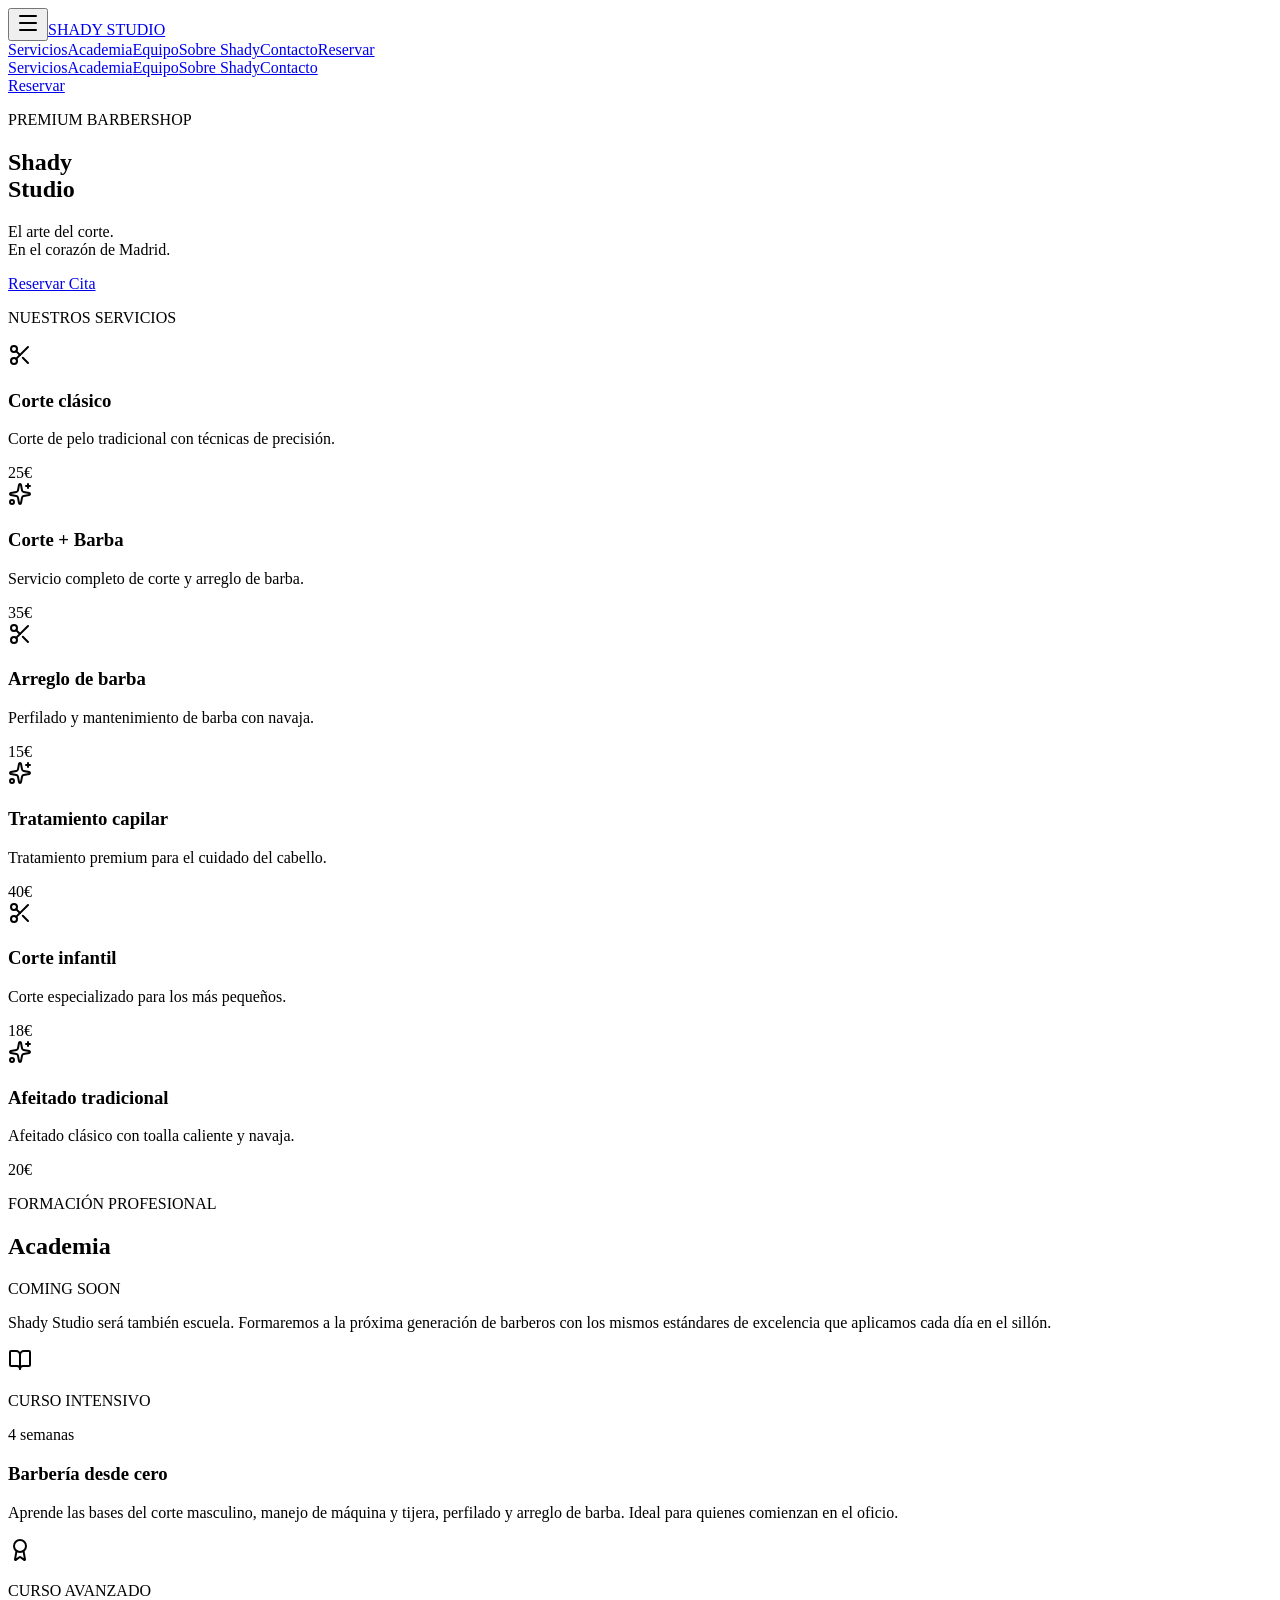
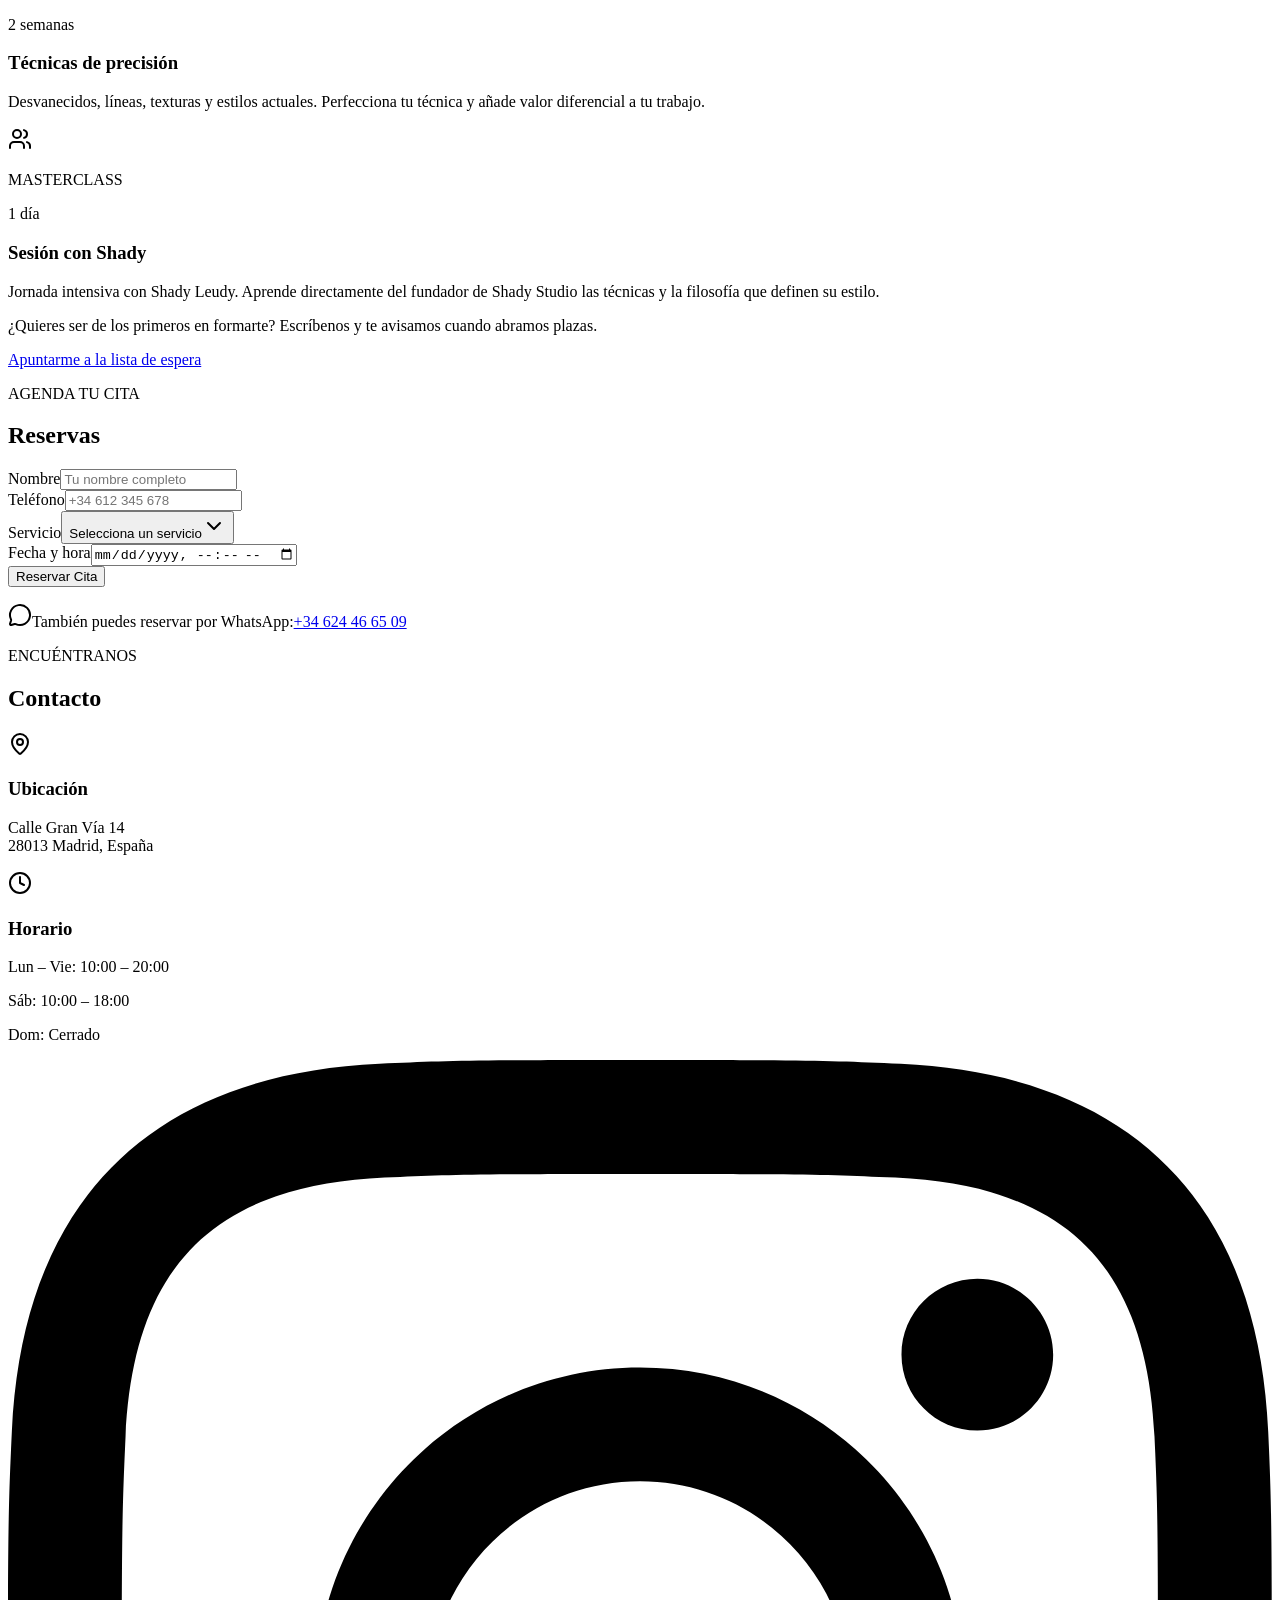
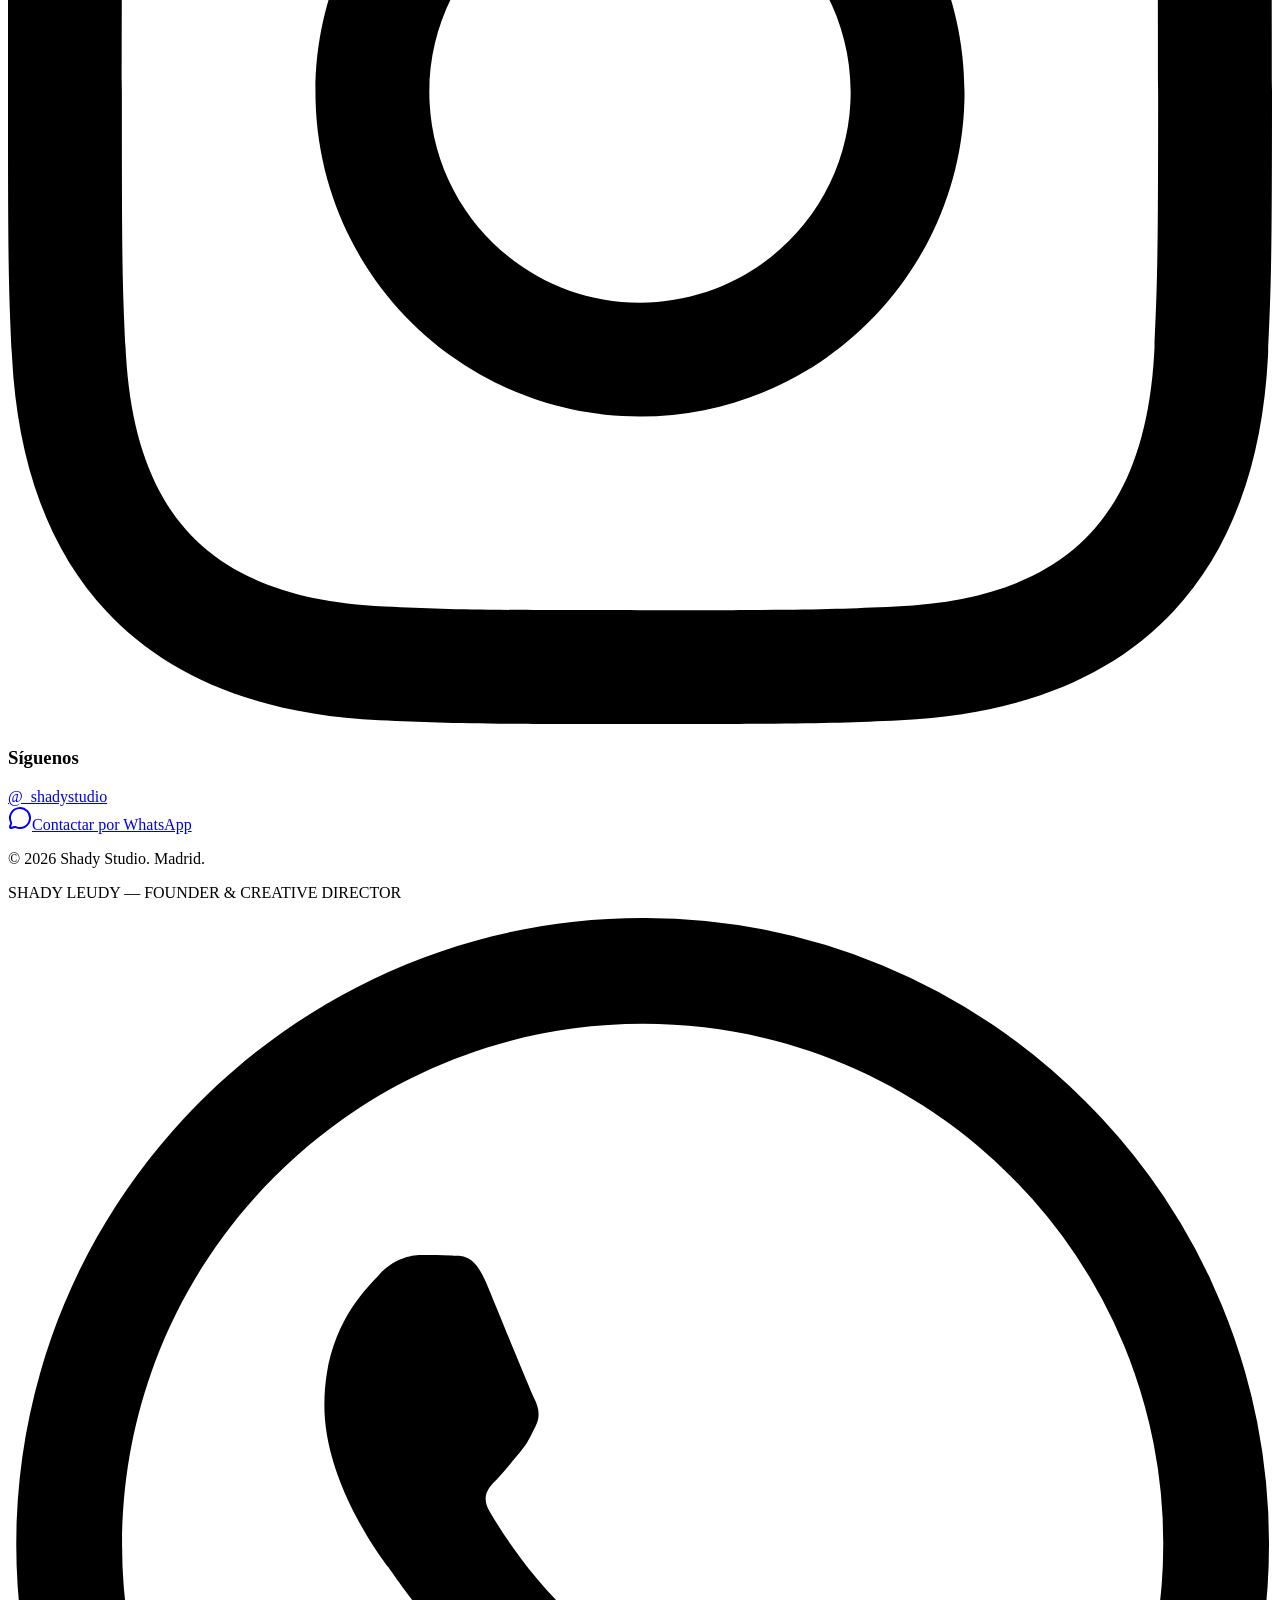
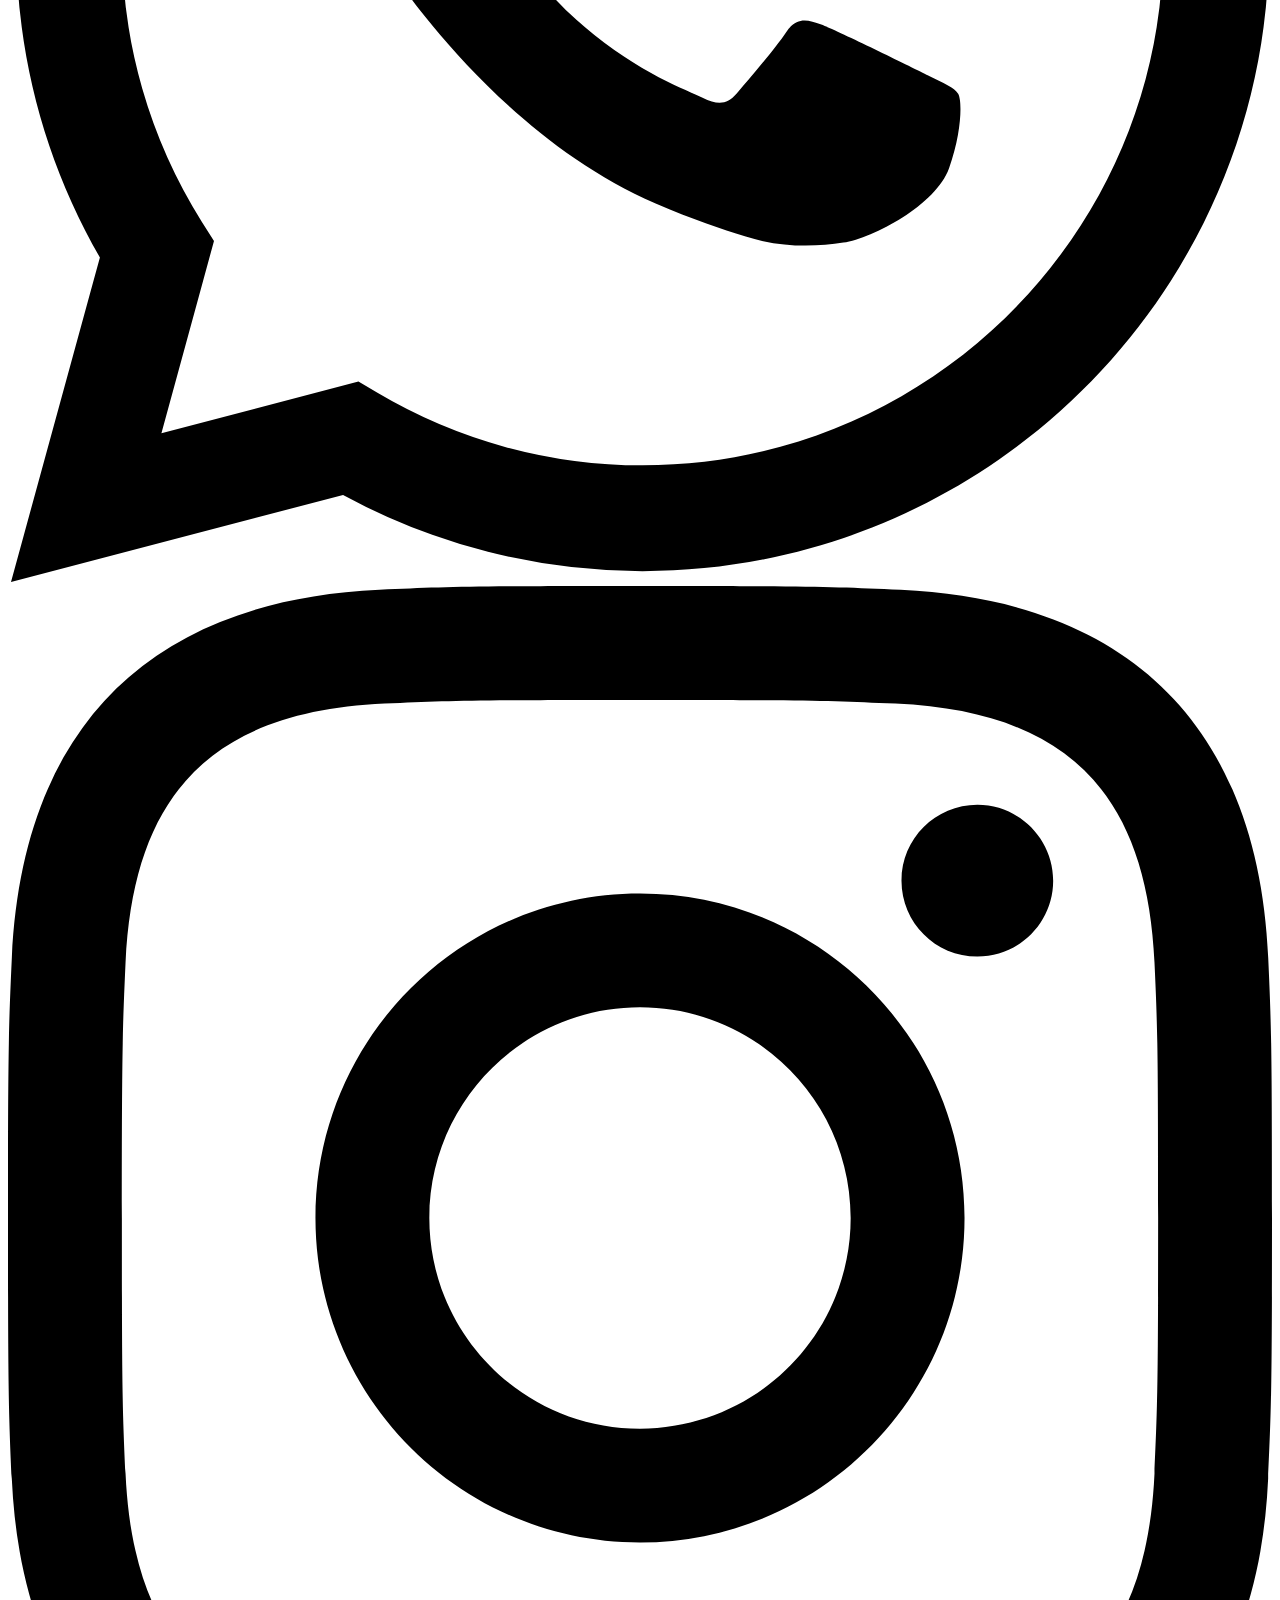
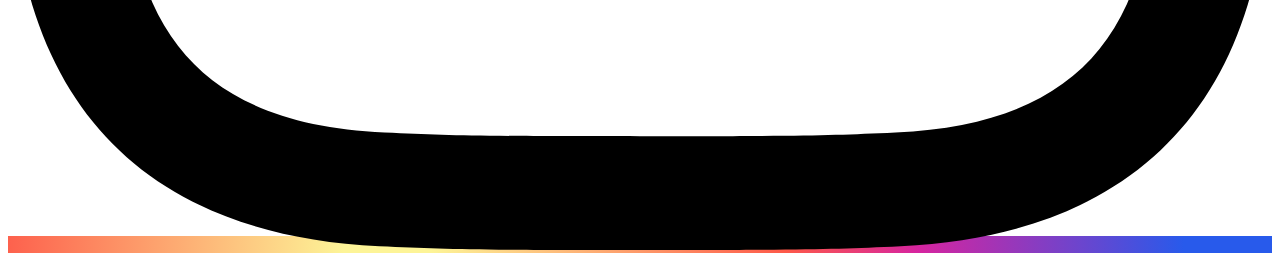
==== commit e7697260: "deploy: update index.html" ====
--- a/index.html
+++ b/index.html
@@ -1 +1 @@
-<!DOCTYPE html><html lang="es" class="cormorant_garamond_d7d06c45-module__NBkoKa__variable dm_sans_cfb7b778-module__AGbwGW__variable bg-background"><head><meta charSet="utf-8"/><meta name="viewport" content="width=device-width, initial-scale=1"/><link rel="preload" href="/shady-studio/_next/static/media/01e4147cff8141ee-s.p.10ked.7w885.g.woff2" as="font" crossorigin="" type="font/woff2"/><link rel="preload" href="/shady-studio/_next/static/media/5c285b27cdda1fe8-s.p.0yo6-5yoeeudq.woff2" as="font" crossorigin="" type="font/woff2"/><link rel="stylesheet" href="/shady-studio/_next/static/chunks/16ow0g224jxf4.css" data-precedence="next"/><link rel="stylesheet" href="/shady-studio/_next/static/chunks/0ah~b_afi.~kw.css" data-precedence="next"/><link rel="preload" as="script" fetchPriority="low" href="/shady-studio/_next/static/chunks/0pw7_k2vyxa9n.js"/><script src="/shady-studio/_next/static/chunks/0tipb7k-c0vwx.js" async=""></script><script src="/shady-studio/_next/static/chunks/0nb.jqspx-ja4.js" async=""></script><script src="/shady-studio/_next/static/chunks/0hmffdnyk5-8c.js" async=""></script><script src="/shady-studio/_next/static/chunks/turbopack-052bskwrxub0g.js" async=""></script><script src="/shady-studio/_next/static/chunks/12b9~mg3o6lnh.js" async=""></script><script src="/shady-studio/_next/static/chunks/0xs8ni7jz0o1p.js" async=""></script><script src="/shady-studio/_next/static/chunks/0lx2~x2ee_f1m.js" async=""></script><script src="/shady-studio/_next/static/chunks/0w15pvayti4xh.js" async=""></script><meta name="next-size-adjust" content=""/><meta name="theme-color" content="#0a0a0a"/><title>Shady Studio | Premium Barbershop Madrid</title><meta name="description" content="El arte del corte. En el corazón de Madrid. Shady Studio es una barbería premium con estética urbana de lujo inspirada en las mejores barberías de NYC y Miami."/><meta name="author" content="Shady Leudy"/><meta name="keywords" content="barbería,Madrid,corte de pelo,barba,premium,lujo,Gran Vía"/><meta property="og:title" content="Shady Studio | Premium Barbershop Madrid"/><meta property="og:description" content="El arte del corte. En el corazón de Madrid."/><meta property="og:locale" content="es_ES"/><meta property="og:type" content="website"/><meta name="twitter:card" content="summary"/><meta name="twitter:title" content="Shady Studio | Premium Barbershop Madrid"/><meta name="twitter:description" content="El arte del corte. En el corazón de Madrid."/><script src="/shady-studio/_next/static/chunks/03~yq9q893hmn.js" noModule=""></script></head><body class="font-sans antialiased"><div hidden=""><!--$--><!--/$--></div><main class="relative min-h-screen"><nav class="fixed top-0 left-0 right-0 z-50 transition-all duration-300 bg-transparent py-5"><div class="mx-auto max-w-7xl px-4 sm:px-6 lg:px-8"><div class="flex items-center justify-between"><button class="text-foreground md:hidden" aria-label="Toggle menu"><svg xmlns="http://www.w3.org/2000/svg" width="24" height="24" viewBox="0 0 24 24" fill="none" stroke="currentColor" stroke-width="2" stroke-linecap="round" stroke-linejoin="round" class="lucide lucide-menu size-6" aria-hidden="true"><path d="M4 5h16"></path><path d="M4 12h16"></path><path d="M4 19h16"></path></svg></button><a class="flex items-center md:mr-auto" href="/shady-studio/"><span class="font-serif text-xl font-semibold tracking-wider text-foreground sm:text-2xl">SHADY STUDIO</span></a><div class="hidden items-center gap-8 md:flex"><a class="text-sm tracking-wide text-muted-foreground transition-colors duration-200 hover:text-foreground" href="/shady-studio/#servicios">Servicios</a><a class="text-sm tracking-wide text-muted-foreground transition-colors duration-200 hover:text-foreground" href="/shady-studio/#academia">Academia</a><a class="text-sm tracking-wide text-muted-foreground transition-colors duration-200 hover:text-foreground" href="/shady-studio/equipo/">Equipo</a><a class="text-sm tracking-wide text-muted-foreground transition-colors duration-200 hover:text-foreground" href="/shady-studio/nosotros/">Sobre Shady</a><a class="text-sm tracking-wide text-muted-foreground transition-colors duration-200 hover:text-foreground" href="/shady-studio/#contacto">Contacto</a><a data-slot="button" class="inline-flex items-center justify-center whitespace-nowrap text-sm font-medium transition-all disabled:pointer-events-none disabled:opacity-50 [&amp;_svg]:pointer-events-none [&amp;_svg:not([class*=&#x27;size-&#x27;])]:size-4 shrink-0 [&amp;_svg]:shrink-0 outline-none focus-visible:border-ring focus-visible:ring-ring/50 focus-visible:ring-[3px] aria-invalid:ring-destructive/20 dark:aria-invalid:ring-destructive/40 aria-invalid:border-destructive h-8 rounded-md gap-1.5 px-3 has-[&gt;svg]:px-2.5 bg-foreground text-background hover:bg-foreground/90" href="#reservas">Reservar</a></div></div></div></nav><div class="fixed inset-0 z-40 flex flex-col bg-[#0a0a0a] md:hidden transition-all duration-300 opacity-0 pointer-events-none -translate-y-3"><div class="h-14 shrink-0"></div><div class="flex flex-col px-8 pt-6"><a class="border-b border-border/20 py-5 font-serif text-2xl tracking-wide text-muted-foreground transition-colors hover:text-foreground" href="/shady-studio/#servicios">Servicios</a><a class="border-b border-border/20 py-5 font-serif text-2xl tracking-wide text-muted-foreground transition-colors hover:text-foreground" href="/shady-studio/#academia">Academia</a><a class="border-b border-border/20 py-5 font-serif text-2xl tracking-wide text-muted-foreground transition-colors hover:text-foreground" href="/shady-studio/equipo/">Equipo</a><a class="border-b border-border/20 py-5 font-serif text-2xl tracking-wide text-muted-foreground transition-colors hover:text-foreground" href="/shady-studio/nosotros/">Sobre Shady</a><a class="border-b border-border/20 py-5 font-serif text-2xl tracking-wide text-muted-foreground transition-colors hover:text-foreground" href="/shady-studio/#contacto">Contacto</a></div><div class="mt-auto px-8 pb-12"><a data-slot="button" class="inline-flex items-center justify-center gap-2 whitespace-nowrap text-sm font-medium transition-all disabled:pointer-events-none disabled:opacity-50 [&amp;_svg]:pointer-events-none [&amp;_svg:not([class*=&#x27;size-&#x27;])]:size-4 shrink-0 [&amp;_svg]:shrink-0 outline-none focus-visible:border-ring focus-visible:ring-ring/50 focus-visible:ring-[3px] aria-invalid:ring-destructive/20 dark:aria-invalid:ring-destructive/40 aria-invalid:border-destructive h-10 rounded-md px-6 has-[&gt;svg]:px-4 w-full bg-foreground text-background hover:bg-foreground/90" href="/shady-studio/#reservas">Reservar</a></div></div><section class="relative flex items-start justify-center overflow-hidden bg-background pt-24 pb-16 sm:min-h-screen sm:items-center sm:pb-0 sm:pt-0"><div class="grain-overlay"></div><div class="absolute inset-0 bg-[radial-gradient(ellipse_at_center,_rgba(40,40,40,0.3)_0%,_transparent_70%)]"></div><div class="relative z-10 mx-auto max-w-7xl px-4 text-center sm:px-6 lg:px-8"><p class="mb-8 text-xs tracking-[0.3em] text-muted-foreground sm:text-sm">PREMIUM BARBERSHOP</p><div style="perspective:1200px" class="mb-6 flex justify-center"><h1 class="chrome-text spin-3d font-serif text-5xl font-semibold uppercase tracking-tight xs:text-6xl sm:text-7xl md:text-8xl lg:text-9xl">Shady<br/>Studio</h1></div><p class="mx-auto mb-8 max-w-xs text-base text-muted-foreground sm:mb-10 sm:max-w-md sm:text-xl md:max-w-lg md:text-2xl">El arte del corte.<br/>En el corazón de Madrid.</p><div class="flex w-full items-center justify-center px-6 sm:w-auto sm:px-0"><a data-slot="button" class="inline-flex items-center justify-center gap-2 whitespace-nowrap text-sm font-medium disabled:pointer-events-none disabled:opacity-50 [&amp;_svg]:pointer-events-none [&amp;_svg:not([class*=&#x27;size-&#x27;])]:size-4 shrink-0 [&amp;_svg]:shrink-0 outline-none focus-visible:border-ring focus-visible:ring-ring/50 focus-visible:ring-[3px] aria-invalid:ring-destructive/20 dark:aria-invalid:ring-destructive/40 aria-invalid:border-destructive h-10 rounded-md px-6 has-[&gt;svg]:px-4 w-full sm:w-auto sm:min-w-[180px] bg-foreground text-background transition-all duration-300 hover:bg-foreground/90 hover:scale-105" href="#reservas">Reservar Cita</a></div><div class="mt-6 sm:mt-10"></div></div></section><section id="servicios" class="relative bg-background pb-24 pt-10 sm:pb-32 sm:pt-16"><div class="mx-auto max-w-7xl px-4 sm:px-6 lg:px-8"><div class="mb-10 text-center sm:mb-16"><p class="text-xs tracking-[0.3em] text-muted-foreground">NUESTROS SERVICIOS</p></div><div class="grid gap-4 sm:grid-cols-2 lg:grid-cols-3"><div class="group relative overflow-hidden rounded-lg border border-border/50 bg-card p-6 transition-all duration-300 hover:border-muted-foreground/30 hover:bg-card/80"><div class="mb-4 flex items-center gap-3"><div class="flex size-10 items-center justify-center rounded-full bg-secondary"><svg xmlns="http://www.w3.org/2000/svg" width="24" height="24" viewBox="0 0 24 24" fill="none" stroke="currentColor" stroke-width="2" stroke-linecap="round" stroke-linejoin="round" class="lucide lucide-scissors size-5 text-muted-foreground" aria-hidden="true"><circle cx="6" cy="6" r="3"></circle><path d="M8.12 8.12 12 12"></path><path d="M20 4 8.12 15.88"></path><circle cx="6" cy="18" r="3"></circle><path d="M14.8 14.8 20 20"></path></svg></div></div><div class="flex items-start justify-between gap-4"><div class="flex-1"><h3 class="mb-2 font-serif text-xl font-medium text-foreground">Corte clásico</h3><p class="text-sm leading-relaxed text-muted-foreground">Corte de pelo tradicional con técnicas de precisión.</p></div><span class="shrink-0 font-serif text-2xl font-semibold text-foreground">25€</span></div><div class="absolute bottom-0 left-0 h-0.5 w-0 bg-gradient-to-r from-muted-foreground/50 to-transparent transition-all duration-500 group-hover:w-full"></div></div><div class="group relative overflow-hidden rounded-lg border border-border/50 bg-card p-6 transition-all duration-300 hover:border-muted-foreground/30 hover:bg-card/80"><div class="mb-4 flex items-center gap-3"><div class="flex size-10 items-center justify-center rounded-full bg-secondary"><svg xmlns="http://www.w3.org/2000/svg" width="24" height="24" viewBox="0 0 24 24" fill="none" stroke="currentColor" stroke-width="2" stroke-linecap="round" stroke-linejoin="round" class="lucide lucide-sparkles size-5 text-muted-foreground" aria-hidden="true"><path d="M11.017 2.814a1 1 0 0 1 1.966 0l1.051 5.558a2 2 0 0 0 1.594 1.594l5.558 1.051a1 1 0 0 1 0 1.966l-5.558 1.051a2 2 0 0 0-1.594 1.594l-1.051 5.558a1 1 0 0 1-1.966 0l-1.051-5.558a2 2 0 0 0-1.594-1.594l-5.558-1.051a1 1 0 0 1 0-1.966l5.558-1.051a2 2 0 0 0 1.594-1.594z"></path><path d="M20 2v4"></path><path d="M22 4h-4"></path><circle cx="4" cy="20" r="2"></circle></svg></div></div><div class="flex items-start justify-between gap-4"><div class="flex-1"><h3 class="mb-2 font-serif text-xl font-medium text-foreground">Corte + Barba</h3><p class="text-sm leading-relaxed text-muted-foreground">Servicio completo de corte y arreglo de barba.</p></div><span class="shrink-0 font-serif text-2xl font-semibold text-foreground">35€</span></div><div class="absolute bottom-0 left-0 h-0.5 w-0 bg-gradient-to-r from-muted-foreground/50 to-transparent transition-all duration-500 group-hover:w-full"></div></div><div class="group relative overflow-hidden rounded-lg border border-border/50 bg-card p-6 transition-all duration-300 hover:border-muted-foreground/30 hover:bg-card/80"><div class="mb-4 flex items-center gap-3"><div class="flex size-10 items-center justify-center rounded-full bg-secondary"><svg xmlns="http://www.w3.org/2000/svg" width="24" height="24" viewBox="0 0 24 24" fill="none" stroke="currentColor" stroke-width="2" stroke-linecap="round" stroke-linejoin="round" class="lucide lucide-scissors size-5 text-muted-foreground" aria-hidden="true"><circle cx="6" cy="6" r="3"></circle><path d="M8.12 8.12 12 12"></path><path d="M20 4 8.12 15.88"></path><circle cx="6" cy="18" r="3"></circle><path d="M14.8 14.8 20 20"></path></svg></div></div><div class="flex items-start justify-between gap-4"><div class="flex-1"><h3 class="mb-2 font-serif text-xl font-medium text-foreground">Arreglo de barba</h3><p class="text-sm leading-relaxed text-muted-foreground">Perfilado y mantenimiento de barba con navaja.</p></div><span class="shrink-0 font-serif text-2xl font-semibold text-foreground">15€</span></div><div class="absolute bottom-0 left-0 h-0.5 w-0 bg-gradient-to-r from-muted-foreground/50 to-transparent transition-all duration-500 group-hover:w-full"></div></div><div class="group relative overflow-hidden rounded-lg border border-border/50 bg-card p-6 transition-all duration-300 hover:border-muted-foreground/30 hover:bg-card/80"><div class="mb-4 flex items-center gap-3"><div class="flex size-10 items-center justify-center rounded-full bg-secondary"><svg xmlns="http://www.w3.org/2000/svg" width="24" height="24" viewBox="0 0 24 24" fill="none" stroke="currentColor" stroke-width="2" stroke-linecap="round" stroke-linejoin="round" class="lucide lucide-sparkles size-5 text-muted-foreground" aria-hidden="true"><path d="M11.017 2.814a1 1 0 0 1 1.966 0l1.051 5.558a2 2 0 0 0 1.594 1.594l5.558 1.051a1 1 0 0 1 0 1.966l-5.558 1.051a2 2 0 0 0-1.594 1.594l-1.051 5.558a1 1 0 0 1-1.966 0l-1.051-5.558a2 2 0 0 0-1.594-1.594l-5.558-1.051a1 1 0 0 1 0-1.966l5.558-1.051a2 2 0 0 0 1.594-1.594z"></path><path d="M20 2v4"></path><path d="M22 4h-4"></path><circle cx="4" cy="20" r="2"></circle></svg></div></div><div class="flex items-start justify-between gap-4"><div class="flex-1"><h3 class="mb-2 font-serif text-xl font-medium text-foreground">Tratamiento capilar</h3><p class="text-sm leading-relaxed text-muted-foreground">Tratamiento premium para el cuidado del cabello.</p></div><span class="shrink-0 font-serif text-2xl font-semibold text-foreground">40€</span></div><div class="absolute bottom-0 left-0 h-0.5 w-0 bg-gradient-to-r from-muted-foreground/50 to-transparent transition-all duration-500 group-hover:w-full"></div></div><div class="group relative overflow-hidden rounded-lg border border-border/50 bg-card p-6 transition-all duration-300 hover:border-muted-foreground/30 hover:bg-card/80"><div class="mb-4 flex items-center gap-3"><div class="flex size-10 items-center justify-center rounded-full bg-secondary"><svg xmlns="http://www.w3.org/2000/svg" width="24" height="24" viewBox="0 0 24 24" fill="none" stroke="currentColor" stroke-width="2" stroke-linecap="round" stroke-linejoin="round" class="lucide lucide-scissors size-5 text-muted-foreground" aria-hidden="true"><circle cx="6" cy="6" r="3"></circle><path d="M8.12 8.12 12 12"></path><path d="M20 4 8.12 15.88"></path><circle cx="6" cy="18" r="3"></circle><path d="M14.8 14.8 20 20"></path></svg></div></div><div class="flex items-start justify-between gap-4"><div class="flex-1"><h3 class="mb-2 font-serif text-xl font-medium text-foreground">Corte infantil</h3><p class="text-sm leading-relaxed text-muted-foreground">Corte especializado para los más pequeños.</p></div><span class="shrink-0 font-serif text-2xl font-semibold text-foreground">18€</span></div><div class="absolute bottom-0 left-0 h-0.5 w-0 bg-gradient-to-r from-muted-foreground/50 to-transparent transition-all duration-500 group-hover:w-full"></div></div><div class="group relative overflow-hidden rounded-lg border border-border/50 bg-card p-6 transition-all duration-300 hover:border-muted-foreground/30 hover:bg-card/80"><div class="mb-4 flex items-center gap-3"><div class="flex size-10 items-center justify-center rounded-full bg-secondary"><svg xmlns="http://www.w3.org/2000/svg" width="24" height="24" viewBox="0 0 24 24" fill="none" stroke="currentColor" stroke-width="2" stroke-linecap="round" stroke-linejoin="round" class="lucide lucide-sparkles size-5 text-muted-foreground" aria-hidden="true"><path d="M11.017 2.814a1 1 0 0 1 1.966 0l1.051 5.558a2 2 0 0 0 1.594 1.594l5.558 1.051a1 1 0 0 1 0 1.966l-5.558 1.051a2 2 0 0 0-1.594 1.594l-1.051 5.558a1 1 0 0 1-1.966 0l-1.051-5.558a2 2 0 0 0-1.594-1.594l-5.558-1.051a1 1 0 0 1 0-1.966l5.558-1.051a2 2 0 0 0 1.594-1.594z"></path><path d="M20 2v4"></path><path d="M22 4h-4"></path><circle cx="4" cy="20" r="2"></circle></svg></div></div><div class="flex items-start justify-between gap-4"><div class="flex-1"><h3 class="mb-2 font-serif text-xl font-medium text-foreground">Afeitado tradicional</h3><p class="text-sm leading-relaxed text-muted-foreground">Afeitado clásico con toalla caliente y navaja.</p></div><span class="shrink-0 font-serif text-2xl font-semibold text-foreground">20€</span></div><div class="absolute bottom-0 left-0 h-0.5 w-0 bg-gradient-to-r from-muted-foreground/50 to-transparent transition-all duration-500 group-hover:w-full"></div></div></div></div></section><section id="academia" class="relative bg-background py-24 sm:py-32"><div class="mx-auto max-w-7xl px-4 sm:px-6 lg:px-8"><div class="mb-16 text-center"><p class="mb-4 text-xs tracking-[0.3em] text-muted-foreground">FORMACIÓN PROFESIONAL</p><div class="mb-4 flex items-center justify-center gap-4"><h2 class="font-serif text-4xl font-semibold text-foreground sm:text-5xl md:text-6xl">Academia</h2><span class="rounded-full border border-muted-foreground/30 bg-muted-foreground/10 px-3 py-1 text-[10px] tracking-[0.2em] text-muted-foreground">COMING SOON</span></div><p class="mx-auto mt-6 max-w-xl text-base leading-relaxed text-muted-foreground sm:text-lg">Shady Studio será también escuela. Formaremos a la próxima generación de barberos con los mismos estándares de excelencia que aplicamos cada día en el sillón.</p></div><div class="grid gap-6 sm:grid-cols-2 lg:grid-cols-3"><div class="group relative overflow-hidden rounded-xl border border-border/50 bg-card p-5 sm:p-8 opacity-60 transition-all duration-300"><div class="mb-6 flex size-12 items-center justify-center rounded-full bg-secondary"><svg xmlns="http://www.w3.org/2000/svg" width="24" height="24" viewBox="0 0 24 24" fill="none" stroke="currentColor" stroke-width="2" stroke-linecap="round" stroke-linejoin="round" class="lucide lucide-book-open size-5 text-muted-foreground" aria-hidden="true"><path d="M12 7v14"></path><path d="M3 18a1 1 0 0 1-1-1V4a1 1 0 0 1 1-1h5a4 4 0 0 1 4 4 4 4 0 0 1 4-4h5a1 1 0 0 1 1 1v13a1 1 0 0 1-1 1h-6a3 3 0 0 0-3 3 3 3 0 0 0-3-3z"></path></svg></div><div class="mb-3 flex items-center justify-between"><p class="text-[10px] tracking-[0.25em] text-muted-foreground/70">CURSO INTENSIVO</p><span class="rounded-full border border-border/60 px-3 py-0.5 text-[11px] text-muted-foreground">4 semanas</span></div><h3 class="mb-3 font-serif text-2xl font-medium text-foreground">Barbería desde cero</h3><p class="text-sm leading-relaxed text-muted-foreground">Aprende las bases del corte masculino, manejo de máquina y tijera, perfilado y arreglo de barba. Ideal para quienes comienzan en el oficio.</p><div class="absolute bottom-0 left-0 h-0.5 w-0 bg-gradient-to-r from-muted-foreground/50 to-transparent transition-all duration-500 group-hover:w-full"></div></div><div class="group relative overflow-hidden rounded-xl border border-border/50 bg-card p-5 sm:p-8 opacity-60 transition-all duration-300"><div class="mb-6 flex size-12 items-center justify-center rounded-full bg-secondary"><svg xmlns="http://www.w3.org/2000/svg" width="24" height="24" viewBox="0 0 24 24" fill="none" stroke="currentColor" stroke-width="2" stroke-linecap="round" stroke-linejoin="round" class="lucide lucide-award size-5 text-muted-foreground" aria-hidden="true"><path d="m15.477 12.89 1.515 8.526a.5.5 0 0 1-.81.47l-3.58-2.687a1 1 0 0 0-1.197 0l-3.586 2.686a.5.5 0 0 1-.81-.469l1.514-8.526"></path><circle cx="12" cy="8" r="6"></circle></svg></div><div class="mb-3 flex items-center justify-between"><p class="text-[10px] tracking-[0.25em] text-muted-foreground/70">CURSO AVANZADO</p><span class="rounded-full border border-border/60 px-3 py-0.5 text-[11px] text-muted-foreground">2 semanas</span></div><h3 class="mb-3 font-serif text-2xl font-medium text-foreground">Técnicas de precisión</h3><p class="text-sm leading-relaxed text-muted-foreground">Desvanecidos, líneas, texturas y estilos actuales. Perfecciona tu técnica y añade valor diferencial a tu trabajo.</p><div class="absolute bottom-0 left-0 h-0.5 w-0 bg-gradient-to-r from-muted-foreground/50 to-transparent transition-all duration-500 group-hover:w-full"></div></div><div class="group relative overflow-hidden rounded-xl border border-border/50 bg-card p-5 sm:p-8 opacity-60 transition-all duration-300"><div class="mb-6 flex size-12 items-center justify-center rounded-full bg-secondary"><svg xmlns="http://www.w3.org/2000/svg" width="24" height="24" viewBox="0 0 24 24" fill="none" stroke="currentColor" stroke-width="2" stroke-linecap="round" stroke-linejoin="round" class="lucide lucide-users size-5 text-muted-foreground" aria-hidden="true"><path d="M16 21v-2a4 4 0 0 0-4-4H6a4 4 0 0 0-4 4v2"></path><path d="M16 3.128a4 4 0 0 1 0 7.744"></path><path d="M22 21v-2a4 4 0 0 0-3-3.87"></path><circle cx="9" cy="7" r="4"></circle></svg></div><div class="mb-3 flex items-center justify-between"><p class="text-[10px] tracking-[0.25em] text-muted-foreground/70">MASTERCLASS</p><span class="rounded-full border border-border/60 px-3 py-0.5 text-[11px] text-muted-foreground">1 día</span></div><h3 class="mb-3 font-serif text-2xl font-medium text-foreground">Sesión con Shady</h3><p class="text-sm leading-relaxed text-muted-foreground">Jornada intensiva con Shady Leudy. Aprende directamente del fundador de Shady Studio las técnicas y la filosofía que definen su estilo.</p><div class="absolute bottom-0 left-0 h-0.5 w-0 bg-gradient-to-r from-muted-foreground/50 to-transparent transition-all duration-500 group-hover:w-full"></div></div></div><div class="mt-14 text-center"><p class="mb-6 text-sm text-muted-foreground">¿Quieres ser de los primeros en formarte? Escríbenos y te avisamos cuando abramos plazas.</p><a href="https://wa.me/34624466509" target="_blank" rel="noopener noreferrer" data-slot="button" class="inline-flex items-center justify-center gap-2 whitespace-nowrap text-sm font-medium disabled:pointer-events-none disabled:opacity-50 [&amp;_svg]:pointer-events-none [&amp;_svg:not([class*=&#x27;size-&#x27;])]:size-4 shrink-0 [&amp;_svg]:shrink-0 outline-none focus-visible:border-ring focus-visible:ring-ring/50 focus-visible:ring-[3px] aria-invalid:ring-destructive/20 dark:aria-invalid:ring-destructive/40 aria-invalid:border-destructive h-10 rounded-md px-6 has-[&gt;svg]:px-4 bg-foreground text-background transition-all duration-300 hover:bg-foreground/90 hover:scale-105">Apuntarme a la lista de espera</a></div></div></section><section id="reservas" class="relative bg-secondary/30 py-24 sm:py-32"><div class="mx-auto max-w-7xl px-4 sm:px-6 lg:px-8"><div class="mb-16 text-center"><p class="mb-4 text-xs tracking-[0.3em] text-muted-foreground">AGENDA TU CITA</p><h2 class="font-serif text-4xl font-semibold text-foreground sm:text-5xl md:text-6xl">Reservas</h2></div><div class="mx-auto max-w-xl"><div class="rounded-xl border border-border/50 bg-card p-6 sm:p-8"><form class="space-y-5"><div><label for="nombre" class="mb-2 block text-sm font-medium text-foreground">Nombre</label><input data-slot="input" class="file:text-foreground selection:bg-primary selection:text-primary-foreground dark:bg-input/30 h-9 w-full min-w-0 rounded-md border px-3 py-1 text-base shadow-xs transition-[color,box-shadow] outline-none file:inline-flex file:h-7 file:border-0 file:bg-transparent file:text-sm file:font-medium disabled:pointer-events-none disabled:cursor-not-allowed disabled:opacity-50 md:text-sm focus-visible:border-ring focus-visible:ring-ring/50 focus-visible:ring-[3px] aria-invalid:ring-destructive/20 dark:aria-invalid:ring-destructive/40 aria-invalid:border-destructive border-border/50 bg-secondary/50 text-foreground placeholder:text-muted-foreground focus:border-muted-foreground" id="nombre" placeholder="Tu nombre completo" required="" name="nombre"/></div><div><label for="telefono" class="mb-2 block text-sm font-medium text-foreground">Teléfono</label><input type="tel" data-slot="input" class="file:text-foreground selection:bg-primary selection:text-primary-foreground dark:bg-input/30 h-9 w-full min-w-0 rounded-md border px-3 py-1 text-base shadow-xs transition-[color,box-shadow] outline-none file:inline-flex file:h-7 file:border-0 file:bg-transparent file:text-sm file:font-medium disabled:pointer-events-none disabled:cursor-not-allowed disabled:opacity-50 md:text-sm focus-visible:border-ring focus-visible:ring-ring/50 focus-visible:ring-[3px] aria-invalid:ring-destructive/20 dark:aria-invalid:ring-destructive/40 aria-invalid:border-destructive border-border/50 bg-secondary/50 text-foreground placeholder:text-muted-foreground focus:border-muted-foreground" id="telefono" placeholder="+34 612 345 678" required="" name="telefono"/></div><div><label for="servicio" class="mb-2 block text-sm font-medium text-foreground">Servicio</label><button type="button" role="combobox" aria-controls="radix-_R_2dlavb_" aria-expanded="false" aria-required="true" aria-autocomplete="none" dir="ltr" data-state="closed" data-placeholder="" data-slot="select-trigger" data-size="default" class="data-[placeholder]:text-muted-foreground [&amp;_svg:not([class*=&#x27;text-&#x27;])]:text-muted-foreground focus-visible:border-ring focus-visible:ring-ring/50 aria-invalid:ring-destructive/20 dark:aria-invalid:ring-destructive/40 aria-invalid:border-destructive dark:bg-input/30 dark:hover:bg-input/50 flex items-center justify-between gap-2 rounded-md border px-3 py-2 text-sm whitespace-nowrap shadow-xs transition-[color,box-shadow] outline-none focus-visible:ring-[3px] disabled:cursor-not-allowed disabled:opacity-50 data-[size=default]:h-9 data-[size=sm]:h-8 *:data-[slot=select-value]:line-clamp-1 *:data-[slot=select-value]:flex *:data-[slot=select-value]:items-center *:data-[slot=select-value]:gap-2 [&amp;_svg]:pointer-events-none [&amp;_svg]:shrink-0 [&amp;_svg:not([class*=&#x27;size-&#x27;])]:size-4 w-full border-border/50 bg-secondary/50 text-foreground"><span data-slot="select-value" style="pointer-events:none">Selecciona un servicio</span><svg xmlns="http://www.w3.org/2000/svg" width="24" height="24" viewBox="0 0 24 24" fill="none" stroke="currentColor" stroke-width="2" stroke-linecap="round" stroke-linejoin="round" class="lucide lucide-chevron-down size-4 opacity-50" aria-hidden="true"><path d="m6 9 6 6 6-6"></path></svg></button><select aria-hidden="true" required="" tabindex="-1" name="servicio" style="position:absolute;border:0;width:1px;height:1px;padding:0;margin:-1px;overflow:hidden;clip:rect(0, 0, 0, 0);white-space:nowrap;word-wrap:normal"><option value=""></option></select></div><div><label for="fecha" class="mb-2 block text-sm font-medium text-foreground">Fecha y hora</label><input type="datetime-local" data-slot="input" class="file:text-foreground selection:bg-primary selection:text-primary-foreground dark:bg-input/30 h-9 w-full min-w-0 rounded-md border px-3 py-1 text-base shadow-xs transition-[color,box-shadow] outline-none file:inline-flex file:h-7 file:border-0 file:bg-transparent file:text-sm file:font-medium disabled:pointer-events-none disabled:cursor-not-allowed disabled:opacity-50 md:text-sm focus-visible:border-ring focus-visible:ring-ring/50 focus-visible:ring-[3px] aria-invalid:ring-destructive/20 dark:aria-invalid:ring-destructive/40 aria-invalid:border-destructive border-border/50 bg-secondary/50 text-foreground placeholder:text-muted-foreground focus:border-muted-foreground" id="fecha" required="" name="fecha"/></div><button data-slot="button" class="inline-flex items-center justify-center gap-2 whitespace-nowrap rounded-md text-sm font-medium disabled:pointer-events-none [&amp;_svg]:pointer-events-none [&amp;_svg:not([class*=&#x27;size-&#x27;])]:size-4 shrink-0 [&amp;_svg]:shrink-0 outline-none focus-visible:border-ring focus-visible:ring-ring/50 focus-visible:ring-[3px] aria-invalid:ring-destructive/20 dark:aria-invalid:ring-destructive/40 aria-invalid:border-destructive h-9 px-4 py-2 has-[&gt;svg]:px-3 w-full bg-foreground text-background transition-all duration-300 hover:bg-foreground/90 hover:scale-[1.02] disabled:opacity-50" type="submit">Reservar Cita</button></form><div class="mt-6 border-t border-border/30 pt-6"><p class="flex flex-col items-center gap-1 text-center text-sm text-muted-foreground sm:flex-row sm:justify-center sm:gap-2"><span class="flex items-center gap-2"><svg xmlns="http://www.w3.org/2000/svg" width="24" height="24" viewBox="0 0 24 24" fill="none" stroke="currentColor" stroke-width="2" stroke-linecap="round" stroke-linejoin="round" class="lucide lucide-message-circle size-4 shrink-0" aria-hidden="true"><path d="M2.992 16.342a2 2 0 0 1 .094 1.167l-1.065 3.29a1 1 0 0 0 1.236 1.168l3.413-.998a2 2 0 0 1 1.099.092 10 10 0 1 0-4.777-4.719"></path></svg>También puedes reservar por WhatsApp:</span><a href="https://wa.me/34624466509" class="text-foreground underline-offset-2 hover:underline">+34 624 46 65 09</a></p></div></div></div></div></section><section id="contacto" class="relative bg-background py-24 sm:py-32"><div class="mx-auto max-w-7xl px-4 sm:px-6 lg:px-8"><div class="mb-16 text-center"><p class="mb-4 text-xs tracking-[0.3em] text-muted-foreground">ENCUÉNTRANOS</p><h2 class="font-serif text-4xl font-semibold text-foreground sm:text-5xl md:text-6xl">Contacto</h2></div><div class="grid gap-8 sm:grid-cols-2 lg:grid-cols-3"><div class="group rounded-xl border border-border/50 bg-card p-6 transition-all duration-300 hover:border-muted-foreground/30"><div class="mb-4 flex size-12 items-center justify-center rounded-full bg-secondary"><svg xmlns="http://www.w3.org/2000/svg" width="24" height="24" viewBox="0 0 24 24" fill="none" stroke="currentColor" stroke-width="2" stroke-linecap="round" stroke-linejoin="round" class="lucide lucide-map-pin size-5 text-muted-foreground" aria-hidden="true"><path d="M20 10c0 4.993-5.539 10.193-7.399 11.799a1 1 0 0 1-1.202 0C9.539 20.193 4 14.993 4 10a8 8 0 0 1 16 0"></path><circle cx="12" cy="10" r="3"></circle></svg></div><h3 class="mb-2 font-serif text-lg font-medium text-foreground">Ubicación</h3><p class="leading-relaxed text-muted-foreground">Calle Gran Vía 14<br/>28013 Madrid, España</p></div><div class="group rounded-xl border border-border/50 bg-card p-6 transition-all duration-300 hover:border-muted-foreground/30"><div class="mb-4 flex size-12 items-center justify-center rounded-full bg-secondary"><svg xmlns="http://www.w3.org/2000/svg" width="24" height="24" viewBox="0 0 24 24" fill="none" stroke="currentColor" stroke-width="2" stroke-linecap="round" stroke-linejoin="round" class="lucide lucide-clock size-5 text-muted-foreground" aria-hidden="true"><path d="M12 6v6l4 2"></path><circle cx="12" cy="12" r="10"></circle></svg></div><h3 class="mb-2 font-serif text-lg font-medium text-foreground">Horario</h3><div class="space-y-1 text-muted-foreground"><p>Lun – Vie: 10:00 – 20:00</p><p>Sáb: 10:00 – 18:00</p><p>Dom: Cerrado</p></div></div><div class="group rounded-xl border border-border/50 bg-card p-6 transition-all duration-300 hover:border-muted-foreground/30 sm:col-span-2 lg:col-span-1"><div class="mb-4 flex size-12 items-center justify-center rounded-full bg-secondary"><svg xmlns="http://www.w3.org/2000/svg" width="24" height="24" viewBox="0 0 24 24" fill="none" stroke="currentColor" stroke-width="2" stroke-linecap="round" stroke-linejoin="round" class="lucide lucide-instagram size-5 text-muted-foreground" aria-hidden="true"><rect width="20" height="20" x="2" y="2" rx="5" ry="5"></rect><path d="M16 11.37A4 4 0 1 1 12.63 8 4 4 0 0 1 16 11.37z"></path><line x1="17.5" x2="17.51" y1="6.5" y2="6.5"></line></svg></div><h3 class="mb-2 font-serif text-lg font-medium text-foreground">Síguenos</h3><a href="https://instagram.com/_shadystudio" target="_blank" rel="noopener noreferrer" class="inline-flex items-center gap-2 text-muted-foreground transition-colors hover:text-foreground">@_shadystudio</a></div></div><div class="mt-12 text-center"><a href="https://wa.me/34624466509" target="_blank" rel="noopener noreferrer" class="inline-flex items-center justify-center gap-2 whitespace-nowrap text-sm font-medium disabled:pointer-events-none disabled:opacity-50 [&amp;_svg]:pointer-events-none [&amp;_svg:not([class*=&#x27;size-&#x27;])]:size-4 shrink-0 [&amp;_svg]:shrink-0 outline-none focus-visible:border-ring focus-visible:ring-ring/50 focus-visible:ring-[3px] aria-invalid:ring-destructive/20 dark:aria-invalid:ring-destructive/40 aria-invalid:border-destructive h-10 rounded-md px-6 has-[&gt;svg]:px-4 bg-foreground text-background transition-all duration-300 hover:bg-foreground/90 hover:scale-105 inline-flex items-center gap-2" data-slot="button"><svg xmlns="http://www.w3.org/2000/svg" width="24" height="24" viewBox="0 0 24 24" fill="none" stroke="currentColor" stroke-width="2" stroke-linecap="round" stroke-linejoin="round" class="lucide lucide-message-circle size-5" aria-hidden="true"><path d="M2.992 16.342a2 2 0 0 1 .094 1.167l-1.065 3.29a1 1 0 0 0 1.236 1.168l3.413-.998a2 2 0 0 1 1.099.092 10 10 0 1 0-4.777-4.719"></path></svg>Contactar por WhatsApp</a></div></div></section><footer class="border-t border-border/30 bg-background py-8"><div class="mx-auto max-w-7xl px-4 sm:px-6 lg:px-8"><div class="flex flex-col items-center justify-between gap-4 sm:flex-row"><p class="text-sm text-muted-foreground">© 2026 Shady Studio. Madrid.</p><p class="text-xs tracking-widest text-muted-foreground/60">SHADY LEUDY — FOUNDER &amp; CREATIVE DIRECTOR</p></div><div class="mt-6 flex items-center justify-center gap-5 border-t border-border/20 pt-6"><a href="https://wa.me/34624466509" target="_blank" rel="noopener noreferrer" aria-label="WhatsApp" class="flex size-10 items-center justify-center rounded-full bg-[#25D366] text-white transition-opacity hover:opacity-80"><svg viewBox="0 0 24 24" class="size-5 fill-current" aria-hidden="true"><path d="M17.472 14.382c-.297-.149-1.758-.867-2.03-.967-.273-.099-.471-.148-.67.15-.197.297-.767.966-.94 1.164-.173.199-.347.223-.644.075-.297-.15-1.255-.463-2.39-1.475-.883-.788-1.48-1.761-1.653-2.059-.173-.297-.018-.458.13-.606.134-.133.298-.347.446-.52.149-.174.198-.298.298-.497.099-.198.05-.371-.025-.52-.075-.149-.669-1.612-.916-2.207-.242-.579-.487-.5-.669-.51-.173-.008-.371-.01-.57-.01-.198 0-.52.074-.792.372-.272.297-1.04 1.016-1.04 2.479 0 1.462 1.065 2.875 1.213 3.074.149.198 2.096 3.2 5.077 4.487.709.306 1.262.489 1.694.625.712.227 1.36.195 1.871.118.571-.085 1.758-.719 2.006-1.413.248-.694.248-1.289.173-1.413-.074-.124-.272-.198-.57-.347m-5.421 7.403h-.004a9.87 9.87 0 01-5.031-1.378l-.361-.214-3.741.982.998-3.648-.235-.374a9.86 9.86 0 01-1.51-5.26c.001-5.45 4.436-9.884 9.888-9.884 2.64 0 5.122 1.03 6.988 2.898a9.825 9.825 0 012.893 6.994c-.003 5.45-4.437 9.884-9.885 9.884m8.413-18.297A11.815 11.815 0 0012.05 0C5.495 0 .16 5.335.157 11.892c0 2.096.547 4.142 1.588 5.945L.057 24l6.305-1.654a11.882 11.882 0 005.683 1.448h.005c6.554 0 11.89-5.335 11.893-11.893a11.821 11.821 0 00-3.48-8.413z"></path></svg></a><a href="https://instagram.com/_shadystudio" target="_blank" rel="noopener noreferrer" aria-label="Instagram" class="flex size-10 items-center justify-center rounded-full text-white transition-opacity hover:opacity-80" style="background:radial-gradient(circle at 30% 107%, #fdf497 0%, #fdf497 5%, #fd5949 45%, #d6249f 60%, #285AEB 90%)"><svg viewBox="0 0 24 24" class="size-5 fill-current" aria-hidden="true"><path d="M12 2.163c3.204 0 3.584.012 4.85.07 3.252.148 4.771 1.691 4.919 4.919.058 1.265.069 1.645.069 4.849 0 3.205-.012 3.584-.069 4.849-.149 3.225-1.664 4.771-4.919 4.919-1.266.058-1.644.07-4.85.07-3.204 0-3.584-.012-4.849-.07-3.26-.149-4.771-1.699-4.919-4.92-.058-1.265-.07-1.644-.07-4.849 0-3.204.013-3.583.07-4.849.149-3.227 1.664-4.771 4.919-4.919 1.266-.057 1.645-.069 4.849-.069zm0-2.163c-3.259 0-3.667.014-4.947.072-4.358.2-6.78 2.618-6.98 6.98-.059 1.281-.073 1.689-.073 4.948 0 3.259.014 3.668.072 4.948.2 4.358 2.618 6.78 6.98 6.98 1.281.058 1.689.072 4.948.072 3.259 0 3.668-.014 4.948-.072 4.354-.2 6.782-2.618 6.979-6.98.059-1.28.073-1.689.073-4.948 0-3.259-.014-3.667-.072-4.947-.196-4.354-2.617-6.78-6.979-6.98-1.281-.059-1.69-.073-4.949-.073zm0 5.838c-3.403 0-6.162 2.759-6.162 6.162s2.759 6.163 6.162 6.163 6.162-2.759 6.162-6.163c0-3.403-2.759-6.162-6.162-6.162zm0 10.162c-2.209 0-4-1.79-4-4 0-2.209 1.791-4 4-4s4 1.791 4 4c0 2.21-1.791 4-4 4zm6.406-11.845c-.796 0-1.441.645-1.441 1.44s.645 1.44 1.441 1.44c.795 0 1.439-.645 1.439-1.44s-.644-1.44-1.439-1.44z"></path></svg></a></div></div></footer></main><!--$--><!--/$--><script src="/shady-studio/_next/static/chunks/0pw7_k2vyxa9n.js" id="_R_" async=""></script><script>(self.__next_f=self.__next_f||[]).push([0])</script><script>self.__next_f.push([1,"1:\"$Sreact.fragment\"\n2:I[60379,[\"/shady-studio/_next/static/chunks/12b9~mg3o6lnh.js\",\"/shady-studio/_next/static/chunks/0xs8ni7jz0o1p.js\"],\"default\"]\n3:I[44345,[\"/shady-studio/_next/static/chunks/12b9~mg3o6lnh.js\",\"/shady-studio/_next/static/chunks/0xs8ni7jz0o1p.js\"],\"default\"]\n4:I[63780,[\"/shady-studio/_next/static/chunks/12b9~mg3o6lnh.js\",\"/shady-studio/_next/static/chunks/0xs8ni7jz0o1p.js\",\"/shady-studio/_next/static/chunks/0lx2~x2ee_f1m.js\",\"/shady-studio/_next/static/chunks/0w15pvayti4xh.js\"],\"Navbar\"]\n5:I[85161,[\"/shady-studio/_next/static/chunks/12b9~mg3o6lnh.js\",\"/shady-studio/_next/static/chunks/0xs8ni7jz0o1p.js\",\"/shady-studio/_next/static/chunks/0lx2~x2ee_f1m.js\",\"/shady-studio/_next/static/chunks/0w15pvayti4xh.js\"],\"Hero\"]\n6:I[54397,[\"/shady-studio/_next/static/chunks/12b9~mg3o6lnh.js\",\"/shady-studio/_next/static/chunks/0xs8ni7jz0o1p.js\",\"/shady-studio/_next/static/chunks/0lx2~x2ee_f1m.js\",\"/shady-studio/_next/static/chunks/0w15pvayti4xh.js\"],\"Services\"]\n7:I[67858,[\"/shady-studio/_next/static/chunks/12b9~mg3o6lnh.js\",\"/shady-studio/_next/static/chunks/0xs8ni7jz0o1p.js\",\"/shady-studio/_next/static/chunks/0lx2~x2ee_f1m.js\",\"/shady-studio/_next/static/chunks/0w15pvayti4xh.js\"],\"Academy\"]\n8:I[62006,[\"/shady-studio/_next/static/chunks/12b9~mg3o6lnh.js\",\"/shady-studio/_next/static/chunks/0xs8ni7jz0o1p.js\",\"/shady-studio/_next/static/chunks/0lx2~x2ee_f1m.js\",\"/shady-studio/_next/static/chunks/0w15pvayti4xh.js\"],\"Reservations\"]\n9:I[15751,[\"/shady-studio/_next/static/chunks/12b9~mg3o6lnh.js\",\"/shady-studio/_next/static/chunks/0xs8ni7jz0o1p.js\",\"/shady-studio/_next/static/chunks/0lx2~x2ee_f1m.js\",\"/shady-studio/_next/static/chunks/0w15pvayti4xh.js\"],\"Contact\"]\n10:I[3222,[\"/shady-studio/_next/static/chunks/12b9~mg3o6lnh.js\",\"/shady-studio/_next/static/chunks/0xs8ni7jz0o1p.js\"],\"default\",1]\n:HL[\"/shady-studio/_next/static/chunks/16ow0g224jxf4.css\",\"style\"]\n:HL[\"/shady-studio/_next/static/chunks/0ah~b_afi.~kw.css\",\"style\"]\n:HL[\"/shady-studio/_next/static/media/01e4147cff8141ee-s.p.10ked.7w885.g.woff2\",\"font\",{\"crossOrigin\":\"\",\"type\":\"font/woff2\"}]\n:HL[\"/shady-studio/_next/static/media/5c285b27cdda1fe8-s.p.0yo6-5yoeeudq.woff2\",\"font\",{\"crossOrigin\":\"\",\"type\":\"font/woff2\"}]\na:T450,M17.472 14.382c-.297-.149-1.758-.867-2.03-.967-.273-.099-.471-.148-.67.15-.197.297-.767.966-.94 1.164-.173.199-.347.223-.644.075-.297-.15-1.255-.463-2.39-1.475-.883-.788-1.48-1.761-1.653-2.059-.173-.297-.018-.458.13-.606.134-.133.298-.347.446-.52.149-.174.198-.298.298-.497.099-.198.05-.371-.025-.52-.075-.149-.669-1.612-.916-2.207-.242-.579-.487-.5-.669-.51-.173-.008-.371-.01-.57-.01-.198 0-.52.074-.792.372-.272.297-1.04 1.016-1.04 2.479 0 1.462 1.065 2.875 1.213 3.074.149.198 2.096 3.2 5.077 4.487.709.306 1.262.489 1.694.625.712.227 1.36.195 1.871.118.571-.085 1.758-.719 2.006-1.413.248-.694.248-1.289.173-1.413-.074-.124-.272-.198-.57-.347m-5.421 7.403h-.004a9.87 9.87 0 01-5.031-1.378l-.361-.214-3.741.982.998-3.648-.235-.374a9.86 9.86 0 01-1.51-5.26c.001-5.45 4.436-9.884 9.888-9.884 2.64 0 5.122 1.03 6.988 2.898a9.825 9.825 0 012.893 6.994c-.003 5.45-4.437 9.884-9.885 9.884m8.413-18.297A11.815 11.815 0 0012.05 0C5.495 0 .16 5.335.157 11.892c0 2.096.547 4.142 1.588 5.945L.057 24l6.305-1.654a11.882 11.882 0 005.683 1.448h.005c6.554 0 11.89-5.335 11.893-11.893a11.821 11.821 0 00-3.48-8.413z"])</script><script>self.__next_f.push([1,"0:{\"P\":null,\"c\":[\"\",\"\"],\"q\":\"\",\"i\":false,\"f\":[[[\"\",{\"children\":[\"__PAGE__\",{}]},\"$undefined\",\"$undefined\",16],[[\"$\",\"$1\",\"c\",{\"children\":[[[\"$\",\"link\",\"0\",{\"rel\":\"stylesheet\",\"href\":\"/shady-studio/_next/static/chunks/16ow0g224jxf4.css\",\"precedence\":\"next\",\"crossOrigin\":\"$undefined\",\"nonce\":\"$undefined\"}],[\"$\",\"link\",\"1\",{\"rel\":\"stylesheet\",\"href\":\"/shady-studio/_next/static/chunks/0ah~b_afi.~kw.css\",\"precedence\":\"next\",\"crossOrigin\":\"$undefined\",\"nonce\":\"$undefined\"}],[\"$\",\"script\",\"script-0\",{\"src\":\"/shady-studio/_next/static/chunks/12b9~mg3o6lnh.js\",\"async\":true,\"nonce\":\"$undefined\"}],[\"$\",\"script\",\"script-1\",{\"src\":\"/shady-studio/_next/static/chunks/0xs8ni7jz0o1p.js\",\"async\":true,\"nonce\":\"$undefined\"}]],[\"$\",\"html\",null,{\"lang\":\"es\",\"className\":\"cormorant_garamond_d7d06c45-module__NBkoKa__variable dm_sans_cfb7b778-module__AGbwGW__variable bg-background\",\"children\":[\"$\",\"body\",null,{\"className\":\"font-sans antialiased\",\"children\":[\"$\",\"$L2\",null,{\"parallelRouterKey\":\"children\",\"error\":\"$undefined\",\"errorStyles\":\"$undefined\",\"errorScripts\":\"$undefined\",\"template\":[\"$\",\"$L3\",null,{}],\"templateStyles\":\"$undefined\",\"templateScripts\":\"$undefined\",\"notFound\":[[[\"$\",\"title\",null,{\"children\":\"404: This page could not be found.\"}],[\"$\",\"div\",null,{\"style\":{\"fontFamily\":\"system-ui,\\\"Segoe UI\\\",Roboto,Helvetica,Arial,sans-serif,\\\"Apple Color Emoji\\\",\\\"Segoe UI Emoji\\\"\",\"height\":\"100vh\",\"textAlign\":\"center\",\"display\":\"flex\",\"flexDirection\":\"column\",\"alignItems\":\"center\",\"justifyContent\":\"center\"},\"children\":[\"$\",\"div\",null,{\"children\":[[\"$\",\"style\",null,{\"dangerouslySetInnerHTML\":{\"__html\":\"body{color:#000;background:#fff;margin:0}.next-error-h1{border-right:1px solid rgba(0,0,0,.3)}@media (prefers-color-scheme:dark){body{color:#fff;background:#000}.next-error-h1{border-right:1px solid rgba(255,255,255,.3)}}\"}}],[\"$\",\"h1\",null,{\"className\":\"next-error-h1\",\"style\":{\"display\":\"inline-block\",\"margin\":\"0 20px 0 0\",\"padding\":\"0 23px 0 0\",\"fontSize\":24,\"fontWeight\":500,\"verticalAlign\":\"top\",\"lineHeight\":\"49px\"},\"children\":404}],[\"$\",\"div\",null,{\"style\":{\"display\":\"inline-block\"},\"children\":[\"$\",\"h2\",null,{\"style\":{\"fontSize\":14,\"fontWeight\":400,\"lineHeight\":\"49px\",\"margin\":0},\"children\":\"This page could not be found.\"}]}]]}]}]],[]],\"forbidden\":\"$undefined\",\"unauthorized\":\"$undefined\"}]}]}]]}],{\"children\":[[\"$\",\"$1\",\"c\",{\"children\":[[\"$\",\"main\",null,{\"className\":\"relative min-h-screen\",\"children\":[[\"$\",\"$L4\",null,{}],[\"$\",\"$L5\",null,{}],[\"$\",\"$L6\",null,{}],[\"$\",\"$L7\",null,{}],[\"$\",\"$L8\",null,{}],[\"$\",\"$L9\",null,{}],[\"$\",\"footer\",null,{\"className\":\"border-t border-border/30 bg-background py-8\",\"children\":[\"$\",\"div\",null,{\"className\":\"mx-auto max-w-7xl px-4 sm:px-6 lg:px-8\",\"children\":[[\"$\",\"div\",null,{\"className\":\"flex flex-col items-center justify-between gap-4 sm:flex-row\",\"children\":[[\"$\",\"p\",null,{\"className\":\"text-sm text-muted-foreground\",\"children\":\"© 2026 Shady Studio. Madrid.\"}],[\"$\",\"p\",null,{\"className\":\"text-xs tracking-widest text-muted-foreground/60\",\"children\":\"SHADY LEUDY — FOUNDER \u0026 CREATIVE DIRECTOR\"}]]}],[\"$\",\"div\",null,{\"className\":\"mt-6 flex items-center justify-center gap-5 border-t border-border/20 pt-6\",\"children\":[[\"$\",\"a\",null,{\"href\":\"https://wa.me/34624466509\",\"target\":\"_blank\",\"rel\":\"noopener noreferrer\",\"aria-label\":\"WhatsApp\",\"className\":\"flex size-10 items-center justify-center rounded-full bg-[#25D366] text-white transition-opacity hover:opacity-80\",\"children\":[\"$\",\"svg\",null,{\"viewBox\":\"0 0 24 24\",\"className\":\"size-5 fill-current\",\"aria-hidden\":\"true\",\"children\":[\"$\",\"path\",null,{\"d\":\"$a\"}]}]}],\"$Lb\"]}]]}]}]]}],[\"$Lc\",\"$Ld\"],\"$Le\"]}],{},null,false,null]},null,false,null],\"$Lf\",false]],\"m\":\"$undefined\",\"G\":[\"$10\",[\"$L11\",\"$L12\"]],\"S\":true,\"h\":null,\"s\":\"$undefined\",\"l\":\"$undefined\",\"p\":\"$undefined\",\"d\":\"$undefined\",\"b\":\"NNNgiX6MNFeTh8tquwprp\"}\n"])</script><script>self.__next_f.push([1,"14:I[96237,[\"/shady-studio/_next/static/chunks/12b9~mg3o6lnh.js\",\"/shady-studio/_next/static/chunks/0xs8ni7jz0o1p.js\"],\"OutletBoundary\"]\n15:\"$Sreact.suspense\"\n17:I[96237,[\"/shady-studio/_next/static/chunks/12b9~mg3o6lnh.js\",\"/shady-studio/_next/static/chunks/0xs8ni7jz0o1p.js\"],\"ViewportBoundary\"]\n19:I[96237,[\"/shady-studio/_next/static/chunks/12b9~mg3o6lnh.js\",\"/shady-studio/_next/static/chunks/0xs8ni7jz0o1p.js\"],\"MetadataBoundary\"]\n13:T42e,M12 2.163c3.204 0 3.584.012 4.85.07 3.252.148 4.771 1.691 4.919 4.919.058 1.265.069 1.645.069 4.849 0 3.205-.012 3.584-.069 4.849-.149 3.225-1.664 4.771-4.919 4.919-1.266.058-1.644.07-4.85.07-3.204 0-3.584-.012-4.849-.07-3.26-.149-4.771-1.699-4.919-4.92-.058-1.265-.07-1.644-.07-4.849 0-3.204.013-3.583.07-4.849.149-3.227 1.664-4.771 4.919-4.919 1.266-.057 1.645-.069 4.849-.069zm0-2.163c-3.259 0-3.667.014-4.947.072-4.358.2-6.78 2.618-6.98 6.98-.059 1.281-.073 1.689-.073 4.948 0 3.259.014 3.668.072 4.948.2 4.358 2.618 6.78 6.98 6.98 1.281.058 1.689.072 4.948.072 3.259 0 3.668-.014 4.948-.072 4.354-.2 6.782-2.618 6.979-6.98.059-1.28.073-1.689.073-4.948 0-3.259-.014-3.667-.072-4.947-.196-4.354-2.617-6.78-6.979-6.98-1.281-.059-1.69-.073-4.949-.073zm0 5.838c-3.403 0-6.162 2.759-6.162 6.162s2.759 6.163 6.162 6.163 6.162-2.759 6.162-6.163c0-3.403-2.759-6.162-6.162-6.162zm0 10.162c-2.209 0-4-1.79-4-4 0-2.209 1.791-4 4-4s4 1.791 4 4c0 2.21-1.791 4-4 4zm6.406-11.845c-.796 0-1.441.645-1.441 1.44s.645 1.44 1.441 1.44c.795 0 1.439-.645 1.439-1.44s-.644-1.44-1.439-1.44zb:[\"$\",\"a\",null,{\"href\":\"https://instagram.com/_shadystudio\",\"target\":\"_blank\",\"rel\":\"noopener noreferrer\",\"aria-label\":\"Instagram\",\"className\":\"flex size-10 items-center justify-center rounded-full text-white transition-opacity hover:opacity-80\",\"style\":{\"background\":\"radial-gradient(circle at 30% 107%, #fdf497 0%, #fdf497 5%, #fd5949 45%, #d6249f 60%, #285AEB 90%)\"},\"children\":[\"$\",\"svg\",null,{\"viewBox\":\"0 0 24 24\",\"className\":\"size-5 fill-current\",\"aria-hidden\":\"true\",\"children\":[\"$\",\"path\",null,{\"d\":\"$13\"}]}]}]\nc:[\"$\",\"script\",\"script-0\",{\"src\":\"/shady-studio/_next/static/chunks/0lx2~x2ee_f1m.js\",\"async\":true,\"nonce\":\"$undefined\"}]\nd:[\"$\",\"script\",\"script-1\",{\"src\":\"/shady-studio/_next/static/chunks/0w15pvayti4xh.js\",\"async\":true,\"nonce\":\"$undefined\"}]\ne:[\"$\",\"$L14\",null,{\"children\":[\"$\",\"$15\",null,{\"name\":\"Next.MetadataOutlet\",\"children\":\"$@16\"}]}]\nf:[\"$\",\"$1\",\"h\",{\"children\":[null,[\"$\",\"$L17\",null,{\"children\":\"$L18\"}],[\"$\",\"div\",null,{\"hidden\":true,\"children\":[\"$\",\"$L19\",null,{\"children\":[\"$\",\"$15\",null,{\"name\":\"Next.Metadata\",\"children\":\"$L1a\"}]}]}],[\"$\",\"meta\",null,{\"name\":\"next-size-adjust\",\"content\":\"\"}]]}]\n11:[\"$\",\"link\",\"0\",{\"rel\":\"stylesheet\",\"href\":\"/shady-studio/_next/static/chunks/16ow0g224jxf4.css\",\"precedence\":\"next\",\"crossOrigin\":\"$undefined\",\"nonce\":\"$undefined\"}]\n12:[\"$\",\"link\",\"1\",{\"rel\":\"stylesheet\",\"href\":\"/shady-studio/_next/static/chunks/0ah~b_afi.~kw.css\",\"precedence\":\"next\",\"crossOrigin\":\"$undefined\",\"nonce\":\"$undefined\"}]\n"])</script><script>self.__next_f.push([1,"18:[[\"$\",\"meta\",\"0\",{\"charSet\":\"utf-8\"}],[\"$\",\"meta\",\"1\",{\"name\":\"viewport\",\"content\":\"width=device-width, initial-scale=1\"}],[\"$\",\"meta\",\"2\",{\"name\":\"theme-color\",\"content\":\"#0a0a0a\"}]]\n"])</script><script>self.__next_f.push([1,"16:null\n1a:[[\"$\",\"title\",\"0\",{\"children\":\"Shady Studio | Premium Barbershop Madrid\"}],[\"$\",\"meta\",\"1\",{\"name\":\"description\",\"content\":\"El arte del corte. En el corazón de Madrid. Shady Studio es una barbería premium con estética urbana de lujo inspirada en las mejores barberías de NYC y Miami.\"}],[\"$\",\"meta\",\"2\",{\"name\":\"author\",\"content\":\"Shady Leudy\"}],[\"$\",\"meta\",\"3\",{\"name\":\"keywords\",\"content\":\"barbería,Madrid,corte de pelo,barba,premium,lujo,Gran Vía\"}],[\"$\",\"meta\",\"4\",{\"property\":\"og:title\",\"content\":\"Shady Studio | Premium Barbershop Madrid\"}],[\"$\",\"meta\",\"5\",{\"property\":\"og:description\",\"content\":\"El arte del corte. En el corazón de Madrid.\"}],[\"$\",\"meta\",\"6\",{\"property\":\"og:locale\",\"content\":\"es_ES\"}],[\"$\",\"meta\",\"7\",{\"property\":\"og:type\",\"content\":\"website\"}],[\"$\",\"meta\",\"8\",{\"name\":\"twitter:card\",\"content\":\"summary\"}],[\"$\",\"meta\",\"9\",{\"name\":\"twitter:title\",\"content\":\"Shady Studio | Premium Barbershop Madrid\"}],[\"$\",\"meta\",\"10\",{\"name\":\"twitter:description\",\"content\":\"El arte del corte. En el corazón de Madrid.\"}]]\n"])</script></body></html>+<!DOCTYPE html><html lang="es" class="cormorant_garamond_d7d06c45-module__NBkoKa__variable dm_sans_cfb7b778-module__AGbwGW__variable bg-background"><head><meta charSet="utf-8"/><meta name="viewport" content="width=device-width, initial-scale=1"/><link rel="preload" href="/shady-studio/_next/static/media/01e4147cff8141ee-s.p.10ked.7w885.g.woff2" as="font" crossorigin="" type="font/woff2"/><link rel="preload" href="/shady-studio/_next/static/media/5c285b27cdda1fe8-s.p.0yo6-5yoeeudq.woff2" as="font" crossorigin="" type="font/woff2"/><link rel="stylesheet" href="/shady-studio/_next/static/chunks/16ow0g224jxf4.css" data-precedence="next"/><link rel="stylesheet" href="/shady-studio/_next/static/chunks/07hxtlr83da__.css" data-precedence="next"/><link rel="preload" as="script" fetchPriority="low" href="/shady-studio/_next/static/chunks/0lwpyezrud-g_.js"/><script src="/shady-studio/_next/static/chunks/0tipb7k-c0vwx.js" async=""></script><script src="/shady-studio/_next/static/chunks/0nb.jqspx-ja4.js" async=""></script><script src="/shady-studio/_next/static/chunks/0hmffdnyk5-8c.js" async=""></script><script src="/shady-studio/_next/static/chunks/turbopack-0_9zoby4jj0.i.js" async=""></script><script src="/shady-studio/_next/static/chunks/08d46vzu4umfm.js" async=""></script><script src="/shady-studio/_next/static/chunks/0xs8ni7jz0o1p.js" async=""></script><script src="/shady-studio/_next/static/chunks/0lx2~x2ee_f1m.js" async=""></script><script src="/shady-studio/_next/static/chunks/01-l9u9my4y10.js" async=""></script><meta name="next-size-adjust" content=""/><meta name="theme-color" content="#0a0a0a"/><title>Shady Studio | Premium Barbershop Madrid</title><meta name="description" content="El arte del corte. En el corazón de Madrid. Shady Studio es una barbería premium con estética urbana de lujo inspirada en las mejores barberías de NYC y Miami."/><meta name="author" content="Shady Leudy"/><meta name="keywords" content="barbería,Madrid,corte de pelo,barba,premium,lujo,Gran Vía"/><meta property="og:title" content="Shady Studio | Premium Barbershop Madrid"/><meta property="og:description" content="El arte del corte. En el corazón de Madrid."/><meta property="og:locale" content="es_ES"/><meta property="og:type" content="website"/><meta name="twitter:card" content="summary"/><meta name="twitter:title" content="Shady Studio | Premium Barbershop Madrid"/><meta name="twitter:description" content="El arte del corte. En el corazón de Madrid."/><script src="/shady-studio/_next/static/chunks/03~yq9q893hmn.js" noModule=""></script></head><body class="font-sans antialiased"><div hidden=""><!--$--><!--/$--></div><main class="relative min-h-screen"><nav class="fixed top-0 left-0 right-0 z-50 transition-all duration-300 bg-transparent py-5"><div class="mx-auto max-w-7xl px-4 sm:px-6 lg:px-8"><div class="flex items-center justify-between"><button class="text-foreground md:hidden" aria-label="Toggle menu"><svg xmlns="http://www.w3.org/2000/svg" width="24" height="24" viewBox="0 0 24 24" fill="none" stroke="currentColor" stroke-width="2" stroke-linecap="round" stroke-linejoin="round" class="lucide lucide-menu size-6" aria-hidden="true"><path d="M4 5h16"></path><path d="M4 12h16"></path><path d="M4 19h16"></path></svg></button><a class="flex items-center md:mr-auto" href="/shady-studio/"><span class="font-serif text-xl font-semibold tracking-wider text-foreground sm:text-2xl">SHADY STUDIO</span></a><div class="hidden items-center gap-8 md:flex"><a class="text-sm tracking-wide text-muted-foreground transition-colors duration-200 hover:text-foreground" href="/shady-studio/#servicios">Servicios</a><a class="text-sm tracking-wide text-muted-foreground transition-colors duration-200 hover:text-foreground" href="/shady-studio/#academia">Academia</a><a class="text-sm tracking-wide text-muted-foreground transition-colors duration-200 hover:text-foreground" href="/shady-studio/equipo/">Equipo</a><a class="text-sm tracking-wide text-muted-foreground transition-colors duration-200 hover:text-foreground" href="/shady-studio/nosotros/">Sobre Shady</a><a class="text-sm tracking-wide text-muted-foreground transition-colors duration-200 hover:text-foreground" href="/shady-studio/#contacto">Contacto</a><a data-slot="button" class="inline-flex items-center justify-center whitespace-nowrap text-sm font-medium transition-all disabled:pointer-events-none disabled:opacity-50 [&amp;_svg]:pointer-events-none [&amp;_svg:not([class*=&#x27;size-&#x27;])]:size-4 shrink-0 [&amp;_svg]:shrink-0 outline-none focus-visible:border-ring focus-visible:ring-ring/50 focus-visible:ring-[3px] aria-invalid:ring-destructive/20 dark:aria-invalid:ring-destructive/40 aria-invalid:border-destructive h-8 rounded-md gap-1.5 px-3 has-[&gt;svg]:px-2.5 bg-foreground text-background hover:bg-foreground/90" href="#reservas">Reservar</a></div></div></div></nav><div class="fixed inset-0 z-40 flex flex-col bg-[#0a0a0a] md:hidden transition-all duration-300 opacity-0 pointer-events-none -translate-y-3"><div class="h-14 shrink-0"></div><div class="flex flex-col px-8 pt-6"><a class="border-b border-border/20 py-5 font-serif text-2xl tracking-wide text-muted-foreground transition-colors hover:text-foreground" href="/shady-studio/#servicios">Servicios</a><a class="border-b border-border/20 py-5 font-serif text-2xl tracking-wide text-muted-foreground transition-colors hover:text-foreground" href="/shady-studio/#academia">Academia</a><a class="border-b border-border/20 py-5 font-serif text-2xl tracking-wide text-muted-foreground transition-colors hover:text-foreground" href="/shady-studio/equipo/">Equipo</a><a class="border-b border-border/20 py-5 font-serif text-2xl tracking-wide text-muted-foreground transition-colors hover:text-foreground" href="/shady-studio/nosotros/">Sobre Shady</a><a class="border-b border-border/20 py-5 font-serif text-2xl tracking-wide text-muted-foreground transition-colors hover:text-foreground" href="/shady-studio/#contacto">Contacto</a></div><div class="mt-auto px-8 pb-12"><a data-slot="button" class="inline-flex items-center justify-center gap-2 whitespace-nowrap text-sm font-medium transition-all disabled:pointer-events-none disabled:opacity-50 [&amp;_svg]:pointer-events-none [&amp;_svg:not([class*=&#x27;size-&#x27;])]:size-4 shrink-0 [&amp;_svg]:shrink-0 outline-none focus-visible:border-ring focus-visible:ring-ring/50 focus-visible:ring-[3px] aria-invalid:ring-destructive/20 dark:aria-invalid:ring-destructive/40 aria-invalid:border-destructive h-10 rounded-md px-6 has-[&gt;svg]:px-4 w-full bg-foreground text-background hover:bg-foreground/90" href="/shady-studio/#reservas">Reservar</a></div></div><section class="relative flex items-start justify-center overflow-hidden bg-background pt-24 pb-16 sm:min-h-screen sm:items-center sm:pb-0 sm:pt-0"><div class="grain-overlay"></div><div class="absolute inset-0 bg-[radial-gradient(ellipse_at_center,_rgba(40,40,40,0.3)_0%,_transparent_70%)]"></div><div class="relative z-10 mx-auto max-w-7xl px-4 text-center sm:px-6 lg:px-8"><p class="mb-8 text-xs tracking-[0.3em] text-muted-foreground sm:text-sm">PREMIUM BARBERSHOP</p><div style="perspective:1200px" class="mb-6 flex justify-center"><h1 class="chrome-text spin-3d font-serif text-5xl font-semibold uppercase tracking-tight xs:text-6xl sm:text-7xl md:text-8xl lg:text-9xl">Shady<br/>Studio</h1></div><p class="mx-auto mb-8 max-w-xs text-base text-muted-foreground sm:mb-10 sm:max-w-md sm:text-xl md:max-w-lg md:text-2xl">El arte del corte.<br/>En el corazón de Madrid.</p><div class="flex w-full items-center justify-center px-6 sm:w-auto sm:px-0"><a data-slot="button" class="inline-flex items-center justify-center gap-2 whitespace-nowrap text-sm font-medium disabled:pointer-events-none disabled:opacity-50 [&amp;_svg]:pointer-events-none [&amp;_svg:not([class*=&#x27;size-&#x27;])]:size-4 shrink-0 [&amp;_svg]:shrink-0 outline-none focus-visible:border-ring focus-visible:ring-ring/50 focus-visible:ring-[3px] aria-invalid:ring-destructive/20 dark:aria-invalid:ring-destructive/40 aria-invalid:border-destructive h-10 rounded-md px-6 has-[&gt;svg]:px-4 w-full sm:w-auto sm:min-w-[180px] bg-foreground text-background transition-all duration-300 hover:bg-foreground/90 hover:scale-105" href="#reservas">Reservar Cita</a></div><div class="mt-6 sm:mt-10"></div></div></section><section id="servicios" class="relative bg-background pb-24 pt-10 sm:pb-32 sm:pt-16"><div class="mx-auto max-w-7xl px-4 sm:px-6 lg:px-8"><div class="mb-10 text-center sm:mb-16"><p class="text-xs tracking-[0.3em] text-muted-foreground">NUESTROS SERVICIOS</p></div><div class="grid gap-4 sm:grid-cols-2 lg:grid-cols-3"><div class="group relative overflow-hidden rounded-lg border border-border/50 bg-card p-6 transition-all duration-300 hover:border-muted-foreground/30 hover:bg-card/80"><div class="mb-4 flex items-center gap-3"><div class="flex size-10 items-center justify-center rounded-full bg-secondary"><svg xmlns="http://www.w3.org/2000/svg" width="24" height="24" viewBox="0 0 24 24" fill="none" stroke="currentColor" stroke-width="2" stroke-linecap="round" stroke-linejoin="round" class="lucide lucide-scissors size-5 text-muted-foreground" aria-hidden="true"><circle cx="6" cy="6" r="3"></circle><path d="M8.12 8.12 12 12"></path><path d="M20 4 8.12 15.88"></path><circle cx="6" cy="18" r="3"></circle><path d="M14.8 14.8 20 20"></path></svg></div></div><div class="flex items-start justify-between gap-4"><div class="flex-1"><h3 class="mb-2 font-serif text-xl font-medium text-foreground">Corte clásico</h3><p class="text-sm leading-relaxed text-muted-foreground">Corte de pelo tradicional con técnicas de precisión.</p></div><span class="shrink-0 font-serif text-2xl font-semibold text-foreground">25€</span></div><div class="absolute bottom-0 left-0 h-0.5 w-0 bg-gradient-to-r from-muted-foreground/50 to-transparent transition-all duration-500 group-hover:w-full"></div></div><div class="group relative overflow-hidden rounded-lg border border-border/50 bg-card p-6 transition-all duration-300 hover:border-muted-foreground/30 hover:bg-card/80"><div class="mb-4 flex items-center gap-3"><div class="flex size-10 items-center justify-center rounded-full bg-secondary"><svg xmlns="http://www.w3.org/2000/svg" width="24" height="24" viewBox="0 0 24 24" fill="none" stroke="currentColor" stroke-width="2" stroke-linecap="round" stroke-linejoin="round" class="lucide lucide-sparkles size-5 text-muted-foreground" aria-hidden="true"><path d="M11.017 2.814a1 1 0 0 1 1.966 0l1.051 5.558a2 2 0 0 0 1.594 1.594l5.558 1.051a1 1 0 0 1 0 1.966l-5.558 1.051a2 2 0 0 0-1.594 1.594l-1.051 5.558a1 1 0 0 1-1.966 0l-1.051-5.558a2 2 0 0 0-1.594-1.594l-5.558-1.051a1 1 0 0 1 0-1.966l5.558-1.051a2 2 0 0 0 1.594-1.594z"></path><path d="M20 2v4"></path><path d="M22 4h-4"></path><circle cx="4" cy="20" r="2"></circle></svg></div></div><div class="flex items-start justify-between gap-4"><div class="flex-1"><h3 class="mb-2 font-serif text-xl font-medium text-foreground">Corte + Barba</h3><p class="text-sm leading-relaxed text-muted-foreground">Servicio completo de corte y arreglo de barba.</p></div><span class="shrink-0 font-serif text-2xl font-semibold text-foreground">35€</span></div><div class="absolute bottom-0 left-0 h-0.5 w-0 bg-gradient-to-r from-muted-foreground/50 to-transparent transition-all duration-500 group-hover:w-full"></div></div><div class="group relative overflow-hidden rounded-lg border border-border/50 bg-card p-6 transition-all duration-300 hover:border-muted-foreground/30 hover:bg-card/80"><div class="mb-4 flex items-center gap-3"><div class="flex size-10 items-center justify-center rounded-full bg-secondary"><svg xmlns="http://www.w3.org/2000/svg" width="24" height="24" viewBox="0 0 24 24" fill="none" stroke="currentColor" stroke-width="2" stroke-linecap="round" stroke-linejoin="round" class="lucide lucide-scissors size-5 text-muted-foreground" aria-hidden="true"><circle cx="6" cy="6" r="3"></circle><path d="M8.12 8.12 12 12"></path><path d="M20 4 8.12 15.88"></path><circle cx="6" cy="18" r="3"></circle><path d="M14.8 14.8 20 20"></path></svg></div></div><div class="flex items-start justify-between gap-4"><div class="flex-1"><h3 class="mb-2 font-serif text-xl font-medium text-foreground">Arreglo de barba</h3><p class="text-sm leading-relaxed text-muted-foreground">Perfilado y mantenimiento de barba con navaja.</p></div><span class="shrink-0 font-serif text-2xl font-semibold text-foreground">15€</span></div><div class="absolute bottom-0 left-0 h-0.5 w-0 bg-gradient-to-r from-muted-foreground/50 to-transparent transition-all duration-500 group-hover:w-full"></div></div><div class="group relative overflow-hidden rounded-lg border border-border/50 bg-card p-6 transition-all duration-300 hover:border-muted-foreground/30 hover:bg-card/80"><div class="mb-4 flex items-center gap-3"><div class="flex size-10 items-center justify-center rounded-full bg-secondary"><svg xmlns="http://www.w3.org/2000/svg" width="24" height="24" viewBox="0 0 24 24" fill="none" stroke="currentColor" stroke-width="2" stroke-linecap="round" stroke-linejoin="round" class="lucide lucide-sparkles size-5 text-muted-foreground" aria-hidden="true"><path d="M11.017 2.814a1 1 0 0 1 1.966 0l1.051 5.558a2 2 0 0 0 1.594 1.594l5.558 1.051a1 1 0 0 1 0 1.966l-5.558 1.051a2 2 0 0 0-1.594 1.594l-1.051 5.558a1 1 0 0 1-1.966 0l-1.051-5.558a2 2 0 0 0-1.594-1.594l-5.558-1.051a1 1 0 0 1 0-1.966l5.558-1.051a2 2 0 0 0 1.594-1.594z"></path><path d="M20 2v4"></path><path d="M22 4h-4"></path><circle cx="4" cy="20" r="2"></circle></svg></div></div><div class="flex items-start justify-between gap-4"><div class="flex-1"><h3 class="mb-2 font-serif text-xl font-medium text-foreground">Tratamiento capilar</h3><p class="text-sm leading-relaxed text-muted-foreground">Tratamiento premium para el cuidado del cabello.</p></div><span class="shrink-0 font-serif text-2xl font-semibold text-foreground">40€</span></div><div class="absolute bottom-0 left-0 h-0.5 w-0 bg-gradient-to-r from-muted-foreground/50 to-transparent transition-all duration-500 group-hover:w-full"></div></div><div class="group relative overflow-hidden rounded-lg border border-border/50 bg-card p-6 transition-all duration-300 hover:border-muted-foreground/30 hover:bg-card/80"><div class="mb-4 flex items-center gap-3"><div class="flex size-10 items-center justify-center rounded-full bg-secondary"><svg xmlns="http://www.w3.org/2000/svg" width="24" height="24" viewBox="0 0 24 24" fill="none" stroke="currentColor" stroke-width="2" stroke-linecap="round" stroke-linejoin="round" class="lucide lucide-scissors size-5 text-muted-foreground" aria-hidden="true"><circle cx="6" cy="6" r="3"></circle><path d="M8.12 8.12 12 12"></path><path d="M20 4 8.12 15.88"></path><circle cx="6" cy="18" r="3"></circle><path d="M14.8 14.8 20 20"></path></svg></div></div><div class="flex items-start justify-between gap-4"><div class="flex-1"><h3 class="mb-2 font-serif text-xl font-medium text-foreground">Corte infantil</h3><p class="text-sm leading-relaxed text-muted-foreground">Corte especializado para los más pequeños.</p></div><span class="shrink-0 font-serif text-2xl font-semibold text-foreground">18€</span></div><div class="absolute bottom-0 left-0 h-0.5 w-0 bg-gradient-to-r from-muted-foreground/50 to-transparent transition-all duration-500 group-hover:w-full"></div></div><div class="group relative overflow-hidden rounded-lg border border-border/50 bg-card p-6 transition-all duration-300 hover:border-muted-foreground/30 hover:bg-card/80"><div class="mb-4 flex items-center gap-3"><div class="flex size-10 items-center justify-center rounded-full bg-secondary"><svg xmlns="http://www.w3.org/2000/svg" width="24" height="24" viewBox="0 0 24 24" fill="none" stroke="currentColor" stroke-width="2" stroke-linecap="round" stroke-linejoin="round" class="lucide lucide-sparkles size-5 text-muted-foreground" aria-hidden="true"><path d="M11.017 2.814a1 1 0 0 1 1.966 0l1.051 5.558a2 2 0 0 0 1.594 1.594l5.558 1.051a1 1 0 0 1 0 1.966l-5.558 1.051a2 2 0 0 0-1.594 1.594l-1.051 5.558a1 1 0 0 1-1.966 0l-1.051-5.558a2 2 0 0 0-1.594-1.594l-5.558-1.051a1 1 0 0 1 0-1.966l5.558-1.051a2 2 0 0 0 1.594-1.594z"></path><path d="M20 2v4"></path><path d="M22 4h-4"></path><circle cx="4" cy="20" r="2"></circle></svg></div></div><div class="flex items-start justify-between gap-4"><div class="flex-1"><h3 class="mb-2 font-serif text-xl font-medium text-foreground">Afeitado tradicional</h3><p class="text-sm leading-relaxed text-muted-foreground">Afeitado clásico con toalla caliente y navaja.</p></div><span class="shrink-0 font-serif text-2xl font-semibold text-foreground">20€</span></div><div class="absolute bottom-0 left-0 h-0.5 w-0 bg-gradient-to-r from-muted-foreground/50 to-transparent transition-all duration-500 group-hover:w-full"></div></div></div></div></section><section id="academia" class="relative bg-background py-24 sm:py-32"><div class="mx-auto max-w-7xl px-4 sm:px-6 lg:px-8"><div class="mb-16 text-center"><p class="mb-4 text-xs tracking-[0.3em] text-muted-foreground">FORMACIÓN PROFESIONAL</p><div class="mb-4 flex items-center justify-center gap-4"><h2 class="font-serif text-4xl font-semibold text-foreground sm:text-5xl md:text-6xl">Academia</h2><span class="rounded-full border border-muted-foreground/30 bg-muted-foreground/10 px-3 py-1 text-[10px] tracking-[0.2em] text-muted-foreground">COMING SOON</span></div><p class="mx-auto mt-6 max-w-xl text-base leading-relaxed text-muted-foreground sm:text-lg">Shady Studio será también escuela. Formaremos a la próxima generación de barberos con los mismos estándares de excelencia que aplicamos cada día en el sillón.</p></div><div class="grid gap-6 sm:grid-cols-2 lg:grid-cols-3"><div class="group relative overflow-hidden rounded-xl border border-border/50 bg-card p-5 sm:p-8 opacity-60 transition-all duration-300"><div class="mb-6 flex size-12 items-center justify-center rounded-full bg-secondary"><svg xmlns="http://www.w3.org/2000/svg" width="24" height="24" viewBox="0 0 24 24" fill="none" stroke="currentColor" stroke-width="2" stroke-linecap="round" stroke-linejoin="round" class="lucide lucide-book-open size-5 text-muted-foreground" aria-hidden="true"><path d="M12 7v14"></path><path d="M3 18a1 1 0 0 1-1-1V4a1 1 0 0 1 1-1h5a4 4 0 0 1 4 4 4 4 0 0 1 4-4h5a1 1 0 0 1 1 1v13a1 1 0 0 1-1 1h-6a3 3 0 0 0-3 3 3 3 0 0 0-3-3z"></path></svg></div><div class="mb-3 flex items-center justify-between"><p class="text-[10px] tracking-[0.25em] text-muted-foreground/70">CURSO INTENSIVO</p><span class="rounded-full border border-border/60 px-3 py-0.5 text-[11px] text-muted-foreground">4 semanas</span></div><h3 class="mb-3 font-serif text-2xl font-medium text-foreground">Barbería desde cero</h3><p class="text-sm leading-relaxed text-muted-foreground">Aprende las bases del corte masculino, manejo de máquina y tijera, perfilado y arreglo de barba. Ideal para quienes comienzan en el oficio.</p><div class="absolute bottom-0 left-0 h-0.5 w-0 bg-gradient-to-r from-muted-foreground/50 to-transparent transition-all duration-500 group-hover:w-full"></div></div><div class="group relative overflow-hidden rounded-xl border border-border/50 bg-card p-5 sm:p-8 opacity-60 transition-all duration-300"><div class="mb-6 flex size-12 items-center justify-center rounded-full bg-secondary"><svg xmlns="http://www.w3.org/2000/svg" width="24" height="24" viewBox="0 0 24 24" fill="none" stroke="currentColor" stroke-width="2" stroke-linecap="round" stroke-linejoin="round" class="lucide lucide-award size-5 text-muted-foreground" aria-hidden="true"><path d="m15.477 12.89 1.515 8.526a.5.5 0 0 1-.81.47l-3.58-2.687a1 1 0 0 0-1.197 0l-3.586 2.686a.5.5 0 0 1-.81-.469l1.514-8.526"></path><circle cx="12" cy="8" r="6"></circle></svg></div><div class="mb-3 flex items-center justify-between"><p class="text-[10px] tracking-[0.25em] text-muted-foreground/70">CURSO AVANZADO</p><span class="rounded-full border border-border/60 px-3 py-0.5 text-[11px] text-muted-foreground">2 semanas</span></div><h3 class="mb-3 font-serif text-2xl font-medium text-foreground">Técnicas de precisión</h3><p class="text-sm leading-relaxed text-muted-foreground">Desvanecidos, líneas, texturas y estilos actuales. Perfecciona tu técnica y añade valor diferencial a tu trabajo.</p><div class="absolute bottom-0 left-0 h-0.5 w-0 bg-gradient-to-r from-muted-foreground/50 to-transparent transition-all duration-500 group-hover:w-full"></div></div><div class="group relative overflow-hidden rounded-xl border border-border/50 bg-card p-5 sm:p-8 opacity-60 transition-all duration-300"><div class="mb-6 flex size-12 items-center justify-center rounded-full bg-secondary"><svg xmlns="http://www.w3.org/2000/svg" width="24" height="24" viewBox="0 0 24 24" fill="none" stroke="currentColor" stroke-width="2" stroke-linecap="round" stroke-linejoin="round" class="lucide lucide-users size-5 text-muted-foreground" aria-hidden="true"><path d="M16 21v-2a4 4 0 0 0-4-4H6a4 4 0 0 0-4 4v2"></path><path d="M16 3.128a4 4 0 0 1 0 7.744"></path><path d="M22 21v-2a4 4 0 0 0-3-3.87"></path><circle cx="9" cy="7" r="4"></circle></svg></div><div class="mb-3 flex items-center justify-between"><p class="text-[10px] tracking-[0.25em] text-muted-foreground/70">MASTERCLASS</p><span class="rounded-full border border-border/60 px-3 py-0.5 text-[11px] text-muted-foreground">1 día</span></div><h3 class="mb-3 font-serif text-2xl font-medium text-foreground">Sesión con Shady</h3><p class="text-sm leading-relaxed text-muted-foreground">Jornada intensiva con Shady Leudy. Aprende directamente del fundador de Shady Studio las técnicas y la filosofía que definen su estilo.</p><div class="absolute bottom-0 left-0 h-0.5 w-0 bg-gradient-to-r from-muted-foreground/50 to-transparent transition-all duration-500 group-hover:w-full"></div></div></div><div class="mt-14 text-center"><p class="mb-6 text-sm text-muted-foreground">¿Quieres ser de los primeros en formarte? Escríbenos y te avisamos cuando abramos plazas.</p><a href="https://wa.me/34624466509" target="_blank" rel="noopener noreferrer" data-slot="button" class="inline-flex items-center justify-center gap-2 whitespace-nowrap text-sm font-medium disabled:pointer-events-none disabled:opacity-50 [&amp;_svg]:pointer-events-none [&amp;_svg:not([class*=&#x27;size-&#x27;])]:size-4 shrink-0 [&amp;_svg]:shrink-0 outline-none focus-visible:border-ring focus-visible:ring-ring/50 focus-visible:ring-[3px] aria-invalid:ring-destructive/20 dark:aria-invalid:ring-destructive/40 aria-invalid:border-destructive h-10 rounded-md px-6 has-[&gt;svg]:px-4 bg-foreground text-background transition-all duration-300 hover:bg-foreground/90 hover:scale-105">Apuntarme a la lista de espera</a></div></div></section><section id="reservas" class="relative bg-secondary/30 py-24 sm:py-32"><div class="mx-auto max-w-7xl px-4 sm:px-6 lg:px-8"><div class="mb-16 text-center"><p class="mb-4 text-xs tracking-[0.3em] text-muted-foreground">AGENDA TU CITA</p><h2 class="font-serif text-4xl font-semibold text-foreground sm:text-5xl md:text-6xl">Reservas</h2></div><div class="mx-auto max-w-xl"><div class="rounded-xl border border-border/50 bg-card p-6 sm:p-8"><form class="space-y-5"><div><label for="nombre" class="mb-2 block text-sm font-medium text-foreground">Nombre</label><input data-slot="input" class="file:text-foreground selection:bg-primary selection:text-primary-foreground dark:bg-input/30 h-9 w-full min-w-0 rounded-md border px-3 py-1 text-base shadow-xs transition-[color,box-shadow] outline-none file:inline-flex file:h-7 file:border-0 file:bg-transparent file:text-sm file:font-medium disabled:pointer-events-none disabled:cursor-not-allowed disabled:opacity-50 md:text-sm focus-visible:border-ring focus-visible:ring-ring/50 focus-visible:ring-[3px] aria-invalid:ring-destructive/20 dark:aria-invalid:ring-destructive/40 aria-invalid:border-destructive border-border/50 bg-secondary/50 text-foreground placeholder:text-muted-foreground focus:border-muted-foreground" id="nombre" placeholder="Tu nombre completo" required="" name="nombre"/></div><div><label for="telefono" class="mb-2 block text-sm font-medium text-foreground">Teléfono</label><input type="tel" data-slot="input" class="file:text-foreground selection:bg-primary selection:text-primary-foreground dark:bg-input/30 h-9 w-full min-w-0 rounded-md border px-3 py-1 text-base shadow-xs transition-[color,box-shadow] outline-none file:inline-flex file:h-7 file:border-0 file:bg-transparent file:text-sm file:font-medium disabled:pointer-events-none disabled:cursor-not-allowed disabled:opacity-50 md:text-sm focus-visible:border-ring focus-visible:ring-ring/50 focus-visible:ring-[3px] aria-invalid:ring-destructive/20 dark:aria-invalid:ring-destructive/40 aria-invalid:border-destructive border-border/50 bg-secondary/50 text-foreground placeholder:text-muted-foreground focus:border-muted-foreground" id="telefono" placeholder="+34 612 345 678" required="" name="telefono"/></div><div><label for="servicio" class="mb-2 block text-sm font-medium text-foreground">Servicio</label><button type="button" role="combobox" aria-controls="radix-_R_9mlbtb_" aria-expanded="false" aria-required="true" aria-autocomplete="none" dir="ltr" data-state="closed" data-placeholder="" data-slot="select-trigger" data-size="default" class="data-[placeholder]:text-muted-foreground [&amp;_svg:not([class*=&#x27;text-&#x27;])]:text-muted-foreground focus-visible:border-ring focus-visible:ring-ring/50 aria-invalid:ring-destructive/20 dark:aria-invalid:ring-destructive/40 aria-invalid:border-destructive dark:bg-input/30 dark:hover:bg-input/50 flex items-center justify-between gap-2 rounded-md border px-3 py-2 text-sm whitespace-nowrap shadow-xs transition-[color,box-shadow] outline-none focus-visible:ring-[3px] disabled:cursor-not-allowed disabled:opacity-50 data-[size=default]:h-9 data-[size=sm]:h-8 *:data-[slot=select-value]:line-clamp-1 *:data-[slot=select-value]:flex *:data-[slot=select-value]:items-center *:data-[slot=select-value]:gap-2 [&amp;_svg]:pointer-events-none [&amp;_svg]:shrink-0 [&amp;_svg:not([class*=&#x27;size-&#x27;])]:size-4 w-full border-border/50 bg-secondary/50 text-foreground"><span data-slot="select-value" style="pointer-events:none">Selecciona un servicio</span><svg xmlns="http://www.w3.org/2000/svg" width="24" height="24" viewBox="0 0 24 24" fill="none" stroke="currentColor" stroke-width="2" stroke-linecap="round" stroke-linejoin="round" class="lucide lucide-chevron-down size-4 opacity-50" aria-hidden="true"><path d="m6 9 6 6 6-6"></path></svg></button><select aria-hidden="true" required="" tabindex="-1" name="servicio" style="position:absolute;border:0;width:1px;height:1px;padding:0;margin:-1px;overflow:hidden;clip:rect(0, 0, 0, 0);white-space:nowrap;word-wrap:normal"><option value=""></option></select></div><div><label for="fecha" class="mb-2 block text-sm font-medium text-foreground">Fecha y hora</label><input type="datetime-local" data-slot="input" class="file:text-foreground selection:bg-primary selection:text-primary-foreground dark:bg-input/30 h-9 w-full min-w-0 rounded-md border px-3 py-1 text-base shadow-xs transition-[color,box-shadow] outline-none file:inline-flex file:h-7 file:border-0 file:bg-transparent file:text-sm file:font-medium disabled:pointer-events-none disabled:cursor-not-allowed disabled:opacity-50 md:text-sm focus-visible:border-ring focus-visible:ring-ring/50 focus-visible:ring-[3px] aria-invalid:ring-destructive/20 dark:aria-invalid:ring-destructive/40 aria-invalid:border-destructive border-border/50 bg-secondary/50 text-foreground placeholder:text-muted-foreground focus:border-muted-foreground" id="fecha" required="" name="fecha"/></div><button data-slot="button" class="inline-flex items-center justify-center gap-2 whitespace-nowrap rounded-md text-sm font-medium disabled:pointer-events-none [&amp;_svg]:pointer-events-none [&amp;_svg:not([class*=&#x27;size-&#x27;])]:size-4 shrink-0 [&amp;_svg]:shrink-0 outline-none focus-visible:border-ring focus-visible:ring-ring/50 focus-visible:ring-[3px] aria-invalid:ring-destructive/20 dark:aria-invalid:ring-destructive/40 aria-invalid:border-destructive h-9 px-4 py-2 has-[&gt;svg]:px-3 w-full bg-foreground text-background transition-all duration-300 hover:bg-foreground/90 hover:scale-[1.02] disabled:opacity-50" type="submit">Reservar Cita</button></form><div class="mt-6 border-t border-border/30 pt-6"><p class="flex flex-col items-center gap-1 text-center text-sm text-muted-foreground sm:flex-row sm:justify-center sm:gap-2"><span class="flex items-center gap-2"><svg xmlns="http://www.w3.org/2000/svg" width="24" height="24" viewBox="0 0 24 24" fill="none" stroke="currentColor" stroke-width="2" stroke-linecap="round" stroke-linejoin="round" class="lucide lucide-message-circle size-4 shrink-0" aria-hidden="true"><path d="M2.992 16.342a2 2 0 0 1 .094 1.167l-1.065 3.29a1 1 0 0 0 1.236 1.168l3.413-.998a2 2 0 0 1 1.099.092 10 10 0 1 0-4.777-4.719"></path></svg>También puedes reservar por WhatsApp:</span><a href="https://wa.me/34624466509" class="text-foreground underline-offset-2 hover:underline">+34 624 46 65 09</a></p></div></div></div></div></section><section id="contacto" class="relative bg-background py-24 sm:py-32"><div class="mx-auto max-w-7xl px-4 sm:px-6 lg:px-8"><div class="mb-16 text-center"><p class="mb-4 text-xs tracking-[0.3em] text-muted-foreground">ENCUÉNTRANOS</p><h2 class="font-serif text-4xl font-semibold text-foreground sm:text-5xl md:text-6xl">Contacto</h2></div><div class="grid grid-cols-2 gap-4 sm:gap-8 lg:grid-cols-3"><div class="group rounded-xl border border-border/50 bg-card p-4 sm:p-6 transition-all duration-300 hover:border-muted-foreground/30"><div class="mb-4 flex size-12 items-center justify-center rounded-full bg-secondary"><svg xmlns="http://www.w3.org/2000/svg" width="24" height="24" viewBox="0 0 24 24" fill="none" stroke="currentColor" stroke-width="2" stroke-linecap="round" stroke-linejoin="round" class="lucide lucide-map-pin size-5 text-muted-foreground" aria-hidden="true"><path d="M20 10c0 4.993-5.539 10.193-7.399 11.799a1 1 0 0 1-1.202 0C9.539 20.193 4 14.993 4 10a8 8 0 0 1 16 0"></path><circle cx="12" cy="10" r="3"></circle></svg></div><h3 class="mb-2 font-serif text-lg font-medium text-foreground">Ubicación</h3><p class="leading-relaxed text-muted-foreground">Calle Gran Vía 14<br/>28013 Madrid, España</p></div><div class="group rounded-xl border border-border/50 bg-card p-4 sm:p-6 transition-all duration-300 hover:border-muted-foreground/30"><div class="mb-4 flex size-12 items-center justify-center rounded-full bg-secondary"><svg xmlns="http://www.w3.org/2000/svg" width="24" height="24" viewBox="0 0 24 24" fill="none" stroke="currentColor" stroke-width="2" stroke-linecap="round" stroke-linejoin="round" class="lucide lucide-clock size-5 text-muted-foreground" aria-hidden="true"><path d="M12 6v6l4 2"></path><circle cx="12" cy="12" r="10"></circle></svg></div><h3 class="mb-2 font-serif text-lg font-medium text-foreground">Horario</h3><div class="space-y-1 text-muted-foreground"><p>Lun – Vie: 10:00 – 20:00</p><p>Sáb: 10:00 – 18:00</p><p>Dom: Cerrado</p></div></div><div class="group rounded-xl border border-border/50 bg-card p-4 sm:p-6 transition-all duration-300 hover:border-muted-foreground/30 col-span-2 lg:col-span-1"><div class="mb-4 flex size-12 items-center justify-center rounded-full bg-secondary"><svg viewBox="0 0 24 24" class="size-5 fill-current text-muted-foreground" aria-hidden="true"><path d="M12 2.163c3.204 0 3.584.012 4.85.07 3.252.148 4.771 1.691 4.919 4.919.058 1.265.069 1.645.069 4.849 0 3.205-.012 3.584-.069 4.849-.149 3.225-1.664 4.771-4.919 4.919-1.266.058-1.644.07-4.85.07-3.204 0-3.584-.012-4.849-.07-3.26-.149-4.771-1.699-4.919-4.92-.058-1.265-.07-1.644-.07-4.849 0-3.204.013-3.583.07-4.849.149-3.227 1.664-4.771 4.919-4.919 1.266-.057 1.645-.069 4.849-.069zm0-2.163c-3.259 0-3.667.014-4.947.072-4.358.2-6.78 2.618-6.98 6.98-.059 1.281-.073 1.689-.073 4.948 0 3.259.014 3.668.072 4.948.2 4.358 2.618 6.78 6.98 6.98 1.281.058 1.689.072 4.948.072 3.259 0 3.668-.014 4.948-.072 4.354-.2 6.782-2.618 6.979-6.98.059-1.28.073-1.689.073-4.948 0-3.259-.014-3.667-.072-4.947-.196-4.354-2.617-6.78-6.979-6.98-1.281-.059-1.69-.073-4.949-.073zm0 5.838c-3.403 0-6.162 2.759-6.162 6.162s2.759 6.163 6.162 6.163 6.162-2.759 6.162-6.163c0-3.403-2.759-6.162-6.162-6.162zm0 10.162c-2.209 0-4-1.79-4-4 0-2.209 1.791-4 4-4s4 1.791 4 4c0 2.21-1.791 4-4 4zm6.406-11.845c-.796 0-1.441.645-1.441 1.44s.645 1.44 1.441 1.44c.795 0 1.439-.645 1.439-1.44s-.644-1.44-1.439-1.44z"></path></svg></div><h3 class="mb-2 font-serif text-lg font-medium text-foreground">Síguenos</h3><a href="https://instagram.com/_shadystudio" target="_blank" rel="noopener noreferrer" class="inline-flex items-center gap-2 text-muted-foreground transition-colors hover:text-foreground">@_shadystudio</a></div></div><div class="mt-12 text-center"><a href="https://wa.me/34624466509" target="_blank" rel="noopener noreferrer" class="inline-flex items-center justify-center gap-2 whitespace-nowrap text-sm font-medium disabled:pointer-events-none disabled:opacity-50 [&amp;_svg]:pointer-events-none [&amp;_svg:not([class*=&#x27;size-&#x27;])]:size-4 shrink-0 [&amp;_svg]:shrink-0 outline-none focus-visible:border-ring focus-visible:ring-ring/50 focus-visible:ring-[3px] aria-invalid:ring-destructive/20 dark:aria-invalid:ring-destructive/40 aria-invalid:border-destructive h-10 rounded-md px-6 has-[&gt;svg]:px-4 bg-foreground text-background transition-all duration-300 hover:bg-foreground/90 hover:scale-105 inline-flex items-center gap-2" data-slot="button"><svg xmlns="http://www.w3.org/2000/svg" width="24" height="24" viewBox="0 0 24 24" fill="none" stroke="currentColor" stroke-width="2" stroke-linecap="round" stroke-linejoin="round" class="lucide lucide-message-circle size-5" aria-hidden="true"><path d="M2.992 16.342a2 2 0 0 1 .094 1.167l-1.065 3.29a1 1 0 0 0 1.236 1.168l3.413-.998a2 2 0 0 1 1.099.092 10 10 0 1 0-4.777-4.719"></path></svg>Contactar por WhatsApp</a></div></div></section><footer class="border-t border-border/30 bg-background py-8"><div class="mx-auto max-w-7xl px-4 sm:px-6 lg:px-8"><div class="flex flex-col items-center justify-between gap-4 sm:flex-row"><p class="text-sm text-muted-foreground">© 2026 Shady Studio. Madrid.</p><p class="text-xs tracking-widest text-muted-foreground/60">SHADY LEUDY — FOUNDER &amp; CREATIVE DIRECTOR</p></div><div class="mt-6 flex items-center justify-center gap-5 border-t border-border/20 pt-6"><a href="https://wa.me/34624466509" target="_blank" rel="noopener noreferrer" aria-label="WhatsApp" class="flex size-10 items-center justify-center rounded-full bg-[#25D366] text-white transition-opacity hover:opacity-80"><svg viewBox="0 0 24 24" class="size-5 fill-current" aria-hidden="true"><path d="M17.472 14.382c-.297-.149-1.758-.867-2.03-.967-.273-.099-.471-.148-.67.15-.197.297-.767.966-.94 1.164-.173.199-.347.223-.644.075-.297-.15-1.255-.463-2.39-1.475-.883-.788-1.48-1.761-1.653-2.059-.173-.297-.018-.458.13-.606.134-.133.298-.347.446-.52.149-.174.198-.298.298-.497.099-.198.05-.371-.025-.52-.075-.149-.669-1.612-.916-2.207-.242-.579-.487-.5-.669-.51-.173-.008-.371-.01-.57-.01-.198 0-.52.074-.792.372-.272.297-1.04 1.016-1.04 2.479 0 1.462 1.065 2.875 1.213 3.074.149.198 2.096 3.2 5.077 4.487.709.306 1.262.489 1.694.625.712.227 1.36.195 1.871.118.571-.085 1.758-.719 2.006-1.413.248-.694.248-1.289.173-1.413-.074-.124-.272-.198-.57-.347m-5.421 7.403h-.004a9.87 9.87 0 01-5.031-1.378l-.361-.214-3.741.982.998-3.648-.235-.374a9.86 9.86 0 01-1.51-5.26c.001-5.45 4.436-9.884 9.888-9.884 2.64 0 5.122 1.03 6.988 2.898a9.825 9.825 0 012.893 6.994c-.003 5.45-4.437 9.884-9.885 9.884m8.413-18.297A11.815 11.815 0 0012.05 0C5.495 0 .16 5.335.157 11.892c0 2.096.547 4.142 1.588 5.945L.057 24l6.305-1.654a11.882 11.882 0 005.683 1.448h.005c6.554 0 11.89-5.335 11.893-11.893a11.821 11.821 0 00-3.48-8.413z"></path></svg></a><a href="https://instagram.com/_shadystudio" target="_blank" rel="noopener noreferrer" aria-label="Instagram" class="flex size-10 items-center justify-center rounded-full text-white transition-opacity hover:opacity-80" style="background:radial-gradient(circle at 30% 107%, #fdf497 0%, #fdf497 5%, #fd5949 45%, #d6249f 60%, #285AEB 90%)"><svg viewBox="0 0 24 24" class="size-5 fill-current" aria-hidden="true"><path d="M12 2.163c3.204 0 3.584.012 4.85.07 3.252.148 4.771 1.691 4.919 4.919.058 1.265.069 1.645.069 4.849 0 3.205-.012 3.584-.069 4.849-.149 3.225-1.664 4.771-4.919 4.919-1.266.058-1.644.07-4.85.07-3.204 0-3.584-.012-4.849-.07-3.26-.149-4.771-1.699-4.919-4.92-.058-1.265-.07-1.644-.07-4.849 0-3.204.013-3.583.07-4.849.149-3.227 1.664-4.771 4.919-4.919 1.266-.057 1.645-.069 4.849-.069zm0-2.163c-3.259 0-3.667.014-4.947.072-4.358.2-6.78 2.618-6.98 6.98-.059 1.281-.073 1.689-.073 4.948 0 3.259.014 3.668.072 4.948.2 4.358 2.618 6.78 6.98 6.98 1.281.058 1.689.072 4.948.072 3.259 0 3.668-.014 4.948-.072 4.354-.2 6.782-2.618 6.979-6.98.059-1.28.073-1.689.073-4.948 0-3.259-.014-3.667-.072-4.947-.196-4.354-2.617-6.78-6.979-6.98-1.281-.059-1.69-.073-4.949-.073zm0 5.838c-3.403 0-6.162 2.759-6.162 6.162s2.759 6.163 6.162 6.163 6.162-2.759 6.162-6.163c0-3.403-2.759-6.162-6.162-6.162zm0 10.162c-2.209 0-4-1.79-4-4 0-2.209 1.791-4 4-4s4 1.791 4 4c0 2.21-1.791 4-4 4zm6.406-11.845c-.796 0-1.441.645-1.441 1.44s.645 1.44 1.441 1.44c.795 0 1.439-.645 1.439-1.44s-.644-1.44-1.439-1.44z"></path></svg></a></div></div></footer></main><!--$--><!--/$--><script src="/shady-studio/_next/static/chunks/0lwpyezrud-g_.js" id="_R_" async=""></script><script>(self.__next_f=self.__next_f||[]).push([0])</script><script>self.__next_f.push([1,"1:\"$Sreact.fragment\"\n2:I[34581,[\"/shady-studio/_next/static/chunks/08d46vzu4umfm.js\",\"/shady-studio/_next/static/chunks/0xs8ni7jz0o1p.js\"],\"ScrollToTop\"]\n3:I[60379,[\"/shady-studio/_next/static/chunks/08d46vzu4umfm.js\",\"/shady-studio/_next/static/chunks/0xs8ni7jz0o1p.js\"],\"default\"]\n4:I[44345,[\"/shady-studio/_next/static/chunks/08d46vzu4umfm.js\",\"/shady-studio/_next/static/chunks/0xs8ni7jz0o1p.js\"],\"default\"]\n5:I[63780,[\"/shady-studio/_next/static/chunks/08d46vzu4umfm.js\",\"/shady-studio/_next/static/chunks/0xs8ni7jz0o1p.js\",\"/shady-studio/_next/static/chunks/0lx2~x2ee_f1m.js\",\"/shady-studio/_next/static/chunks/01-l9u9my4y10.js\"],\"Navbar\"]\n6:I[85161,[\"/shady-studio/_next/static/chunks/08d46vzu4umfm.js\",\"/shady-studio/_next/static/chunks/0xs8ni7jz0o1p.js\",\"/shady-studio/_next/static/chunks/0lx2~x2ee_f1m.js\",\"/shady-studio/_next/static/chunks/01-l9u9my4y10.js\"],\"Hero\"]\n7:I[54397,[\"/shady-studio/_next/static/chunks/08d46vzu4umfm.js\",\"/shady-studio/_next/static/chunks/0xs8ni7jz0o1p.js\",\"/shady-studio/_next/static/chunks/0lx2~x2ee_f1m.js\",\"/shady-studio/_next/static/chunks/01-l9u9my4y10.js\"],\"Services\"]\n8:I[67858,[\"/shady-studio/_next/static/chunks/08d46vzu4umfm.js\",\"/shady-studio/_next/static/chunks/0xs8ni7jz0o1p.js\",\"/shady-studio/_next/static/chunks/0lx2~x2ee_f1m.js\",\"/shady-studio/_next/static/chunks/01-l9u9my4y10.js\"],\"Academy\"]\n9:I[62006,[\"/shady-studio/_next/static/chunks/08d46vzu4umfm.js\",\"/shady-studio/_next/static/chunks/0xs8ni7jz0o1p.js\",\"/shady-studio/_next/static/chunks/0lx2~x2ee_f1m.js\",\"/shady-studio/_next/static/chunks/01-l9u9my4y10.js\"],\"Reservations\"]\na:I[15751,[\"/shady-studio/_next/static/chunks/08d46vzu4umfm.js\",\"/shady-studio/_next/static/chunks/0xs8ni7jz0o1p.js\",\"/shady-studio/_next/static/chunks/0lx2~x2ee_f1m.js\",\"/shady-studio/_next/static/chunks/01-l9u9my4y10.js\"],\"Contact\"]\n11:I[3222,[\"/shady-studio/_next/static/chunks/08d46vzu4umfm.js\",\"/shady-studio/_next/static/chunks/0xs8ni7jz0o1p.js\"],\"default\",1]\n:HL[\"/shady-studio/_next/static/chunks/16ow0g224jxf4.css\",\"style\"]\n:HL[\"/shady-studio/_next/static/chunks/07hxtlr83da__.css\",\"style\"]\n:HL[\"/shady-studio/_next/static/media/01e4147cff8141ee-s.p.10ked.7w885.g.woff2\",\"font\",{\"crossOrigin\":\"\",\"type\":\"font/woff2\"}]\n:HL[\"/shady-studio/_next/static/media/5c285b27cdda1fe8-s.p.0yo6-5yoeeudq.woff2\",\"font\",{\"crossOrigin\":\"\",\"type\":\"font/woff2\"}]\nb:T450,M17.472 14.382c-.297-.149-1.758-.867-2.03-.967-.273-.099-.471-.148-.67.15-.197.297-.767.966-.94 1.164-.173.199-.347.223-.644.075-.297-.15-1.255-.463-2.39-1.475-.883-.788-1.48-1.761-1.653-2.059-.173-.297-.018-.458.13-.606.134-.133.298-.347.446-.52.149-.174.198-.298.298-.497.099-.198.05-.371-.025-.52-.075-.149-.669-1.612-.916-2.207-.242-.579-.487-.5-.669-.51-.173-.008-.371-.01-.57-.01-.198 0-.52.074-.792.372-.272.297-1.04 1.016-1.04 2.479 0 1.462 1.065 2.875 1.213 3.074.149.198 2.096 3.2 5.077 4.487.709.306 1.262.489 1.694.625.712.227 1.36.195 1.871.118.571-.085 1.758-.719 2.006-1.413.248-.694.248-1.289.173-1.413-.074-.124-.272-.198-.57-.347m-5.421 7.403h-.004a9.87 9.87 0 01-5.031-1.378l-.361-.214-3.741.982.998-3.648-.235-.374a9.86 9.86 0 01-1.51-5.26c.001-5.45 4.436-9.884 9.888-9.884 2.64 0 5.122 1.03 6.988 2.898a9.825 9.825 0 012.893 6.994c-.003 5.45-4.437 9.884-9.885 9.884m8.413-18.297A11.815 11.815 0 0012.05 0C5.495 0 .16 5.335.157 11.892c0 2.096.547 4.142 1.588 5.945L.057 24l6.305-1.654a11.882 11.882 0 005.683 1.448h.005c6.554 0 11.89-5.335 11.893-11.893a11.821 11.821 0 00-3.48-8.413z"])</script><script>self.__next_f.push([1,"0:{\"P\":null,\"c\":[\"\",\"\"],\"q\":\"\",\"i\":false,\"f\":[[[\"\",{\"children\":[\"__PAGE__\",{}]},\"$undefined\",\"$undefined\",16],[[\"$\",\"$1\",\"c\",{\"children\":[[[\"$\",\"link\",\"0\",{\"rel\":\"stylesheet\",\"href\":\"/shady-studio/_next/static/chunks/16ow0g224jxf4.css\",\"precedence\":\"next\",\"crossOrigin\":\"$undefined\",\"nonce\":\"$undefined\"}],[\"$\",\"link\",\"1\",{\"rel\":\"stylesheet\",\"href\":\"/shady-studio/_next/static/chunks/07hxtlr83da__.css\",\"precedence\":\"next\",\"crossOrigin\":\"$undefined\",\"nonce\":\"$undefined\"}],[\"$\",\"script\",\"script-0\",{\"src\":\"/shady-studio/_next/static/chunks/08d46vzu4umfm.js\",\"async\":true,\"nonce\":\"$undefined\"}],[\"$\",\"script\",\"script-1\",{\"src\":\"/shady-studio/_next/static/chunks/0xs8ni7jz0o1p.js\",\"async\":true,\"nonce\":\"$undefined\"}]],[\"$\",\"html\",null,{\"lang\":\"es\",\"className\":\"cormorant_garamond_d7d06c45-module__NBkoKa__variable dm_sans_cfb7b778-module__AGbwGW__variable bg-background\",\"children\":[\"$\",\"body\",null,{\"className\":\"font-sans antialiased\",\"children\":[[\"$\",\"$L2\",null,{}],[\"$\",\"$L3\",null,{\"parallelRouterKey\":\"children\",\"error\":\"$undefined\",\"errorStyles\":\"$undefined\",\"errorScripts\":\"$undefined\",\"template\":[\"$\",\"$L4\",null,{}],\"templateStyles\":\"$undefined\",\"templateScripts\":\"$undefined\",\"notFound\":[[[\"$\",\"title\",null,{\"children\":\"404: This page could not be found.\"}],[\"$\",\"div\",null,{\"style\":{\"fontFamily\":\"system-ui,\\\"Segoe UI\\\",Roboto,Helvetica,Arial,sans-serif,\\\"Apple Color Emoji\\\",\\\"Segoe UI Emoji\\\"\",\"height\":\"100vh\",\"textAlign\":\"center\",\"display\":\"flex\",\"flexDirection\":\"column\",\"alignItems\":\"center\",\"justifyContent\":\"center\"},\"children\":[\"$\",\"div\",null,{\"children\":[[\"$\",\"style\",null,{\"dangerouslySetInnerHTML\":{\"__html\":\"body{color:#000;background:#fff;margin:0}.next-error-h1{border-right:1px solid rgba(0,0,0,.3)}@media (prefers-color-scheme:dark){body{color:#fff;background:#000}.next-error-h1{border-right:1px solid rgba(255,255,255,.3)}}\"}}],[\"$\",\"h1\",null,{\"className\":\"next-error-h1\",\"style\":{\"display\":\"inline-block\",\"margin\":\"0 20px 0 0\",\"padding\":\"0 23px 0 0\",\"fontSize\":24,\"fontWeight\":500,\"verticalAlign\":\"top\",\"lineHeight\":\"49px\"},\"children\":404}],[\"$\",\"div\",null,{\"style\":{\"display\":\"inline-block\"},\"children\":[\"$\",\"h2\",null,{\"style\":{\"fontSize\":14,\"fontWeight\":400,\"lineHeight\":\"49px\",\"margin\":0},\"children\":\"This page could not be found.\"}]}]]}]}]],[]],\"forbidden\":\"$undefined\",\"unauthorized\":\"$undefined\"}]]}]}]]}],{\"children\":[[\"$\",\"$1\",\"c\",{\"children\":[[\"$\",\"main\",null,{\"className\":\"relative min-h-screen\",\"children\":[[\"$\",\"$L5\",null,{}],[\"$\",\"$L6\",null,{}],[\"$\",\"$L7\",null,{}],[\"$\",\"$L8\",null,{}],[\"$\",\"$L9\",null,{}],[\"$\",\"$La\",null,{}],[\"$\",\"footer\",null,{\"className\":\"border-t border-border/30 bg-background py-8\",\"children\":[\"$\",\"div\",null,{\"className\":\"mx-auto max-w-7xl px-4 sm:px-6 lg:px-8\",\"children\":[[\"$\",\"div\",null,{\"className\":\"flex flex-col items-center justify-between gap-4 sm:flex-row\",\"children\":[[\"$\",\"p\",null,{\"className\":\"text-sm text-muted-foreground\",\"children\":\"© 2026 Shady Studio. Madrid.\"}],[\"$\",\"p\",null,{\"className\":\"text-xs tracking-widest text-muted-foreground/60\",\"children\":\"SHADY LEUDY — FOUNDER \u0026 CREATIVE DIRECTOR\"}]]}],[\"$\",\"div\",null,{\"className\":\"mt-6 flex items-center justify-center gap-5 border-t border-border/20 pt-6\",\"children\":[[\"$\",\"a\",null,{\"href\":\"https://wa.me/34624466509\",\"target\":\"_blank\",\"rel\":\"noopener noreferrer\",\"aria-label\":\"WhatsApp\",\"className\":\"flex size-10 items-center justify-center rounded-full bg-[#25D366] text-white transition-opacity hover:opacity-80\",\"children\":[\"$\",\"svg\",null,{\"viewBox\":\"0 0 24 24\",\"className\":\"size-5 fill-current\",\"aria-hidden\":\"true\",\"children\":[\"$\",\"path\",null,{\"d\":\"$b\"}]}]}],\"$Lc\"]}]]}]}]]}],[\"$Ld\",\"$Le\"],\"$Lf\"]}],{},null,false,null]},null,false,null],\"$L10\",false]],\"m\":\"$undefined\",\"G\":[\"$11\",[\"$L12\",\"$L13\"]],\"S\":true,\"h\":null,\"s\":\"$undefined\",\"l\":\"$undefined\",\"p\":\"$undefined\",\"d\":\"$undefined\",\"b\":\"9DzwIhBuOWjDqmpqOXS0g\"}\n"])</script><script>self.__next_f.push([1,"15:I[96237,[\"/shady-studio/_next/static/chunks/08d46vzu4umfm.js\",\"/shady-studio/_next/static/chunks/0xs8ni7jz0o1p.js\"],\"OutletBoundary\"]\n16:\"$Sreact.suspense\"\n18:I[96237,[\"/shady-studio/_next/static/chunks/08d46vzu4umfm.js\",\"/shady-studio/_next/static/chunks/0xs8ni7jz0o1p.js\"],\"ViewportBoundary\"]\n1a:I[96237,[\"/shady-studio/_next/static/chunks/08d46vzu4umfm.js\",\"/shady-studio/_next/static/chunks/0xs8ni7jz0o1p.js\"],\"MetadataBoundary\"]\n14:T42e,M12 2.163c3.204 0 3.584.012 4.85.07 3.252.148 4.771 1.691 4.919 4.919.058 1.265.069 1.645.069 4.849 0 3.205-.012 3.584-.069 4.849-.149 3.225-1.664 4.771-4.919 4.919-1.266.058-1.644.07-4.85.07-3.204 0-3.584-.012-4.849-.07-3.26-.149-4.771-1.699-4.919-4.92-.058-1.265-.07-1.644-.07-4.849 0-3.204.013-3.583.07-4.849.149-3.227 1.664-4.771 4.919-4.919 1.266-.057 1.645-.069 4.849-.069zm0-2.163c-3.259 0-3.667.014-4.947.072-4.358.2-6.78 2.618-6.98 6.98-.059 1.281-.073 1.689-.073 4.948 0 3.259.014 3.668.072 4.948.2 4.358 2.618 6.78 6.98 6.98 1.281.058 1.689.072 4.948.072 3.259 0 3.668-.014 4.948-.072 4.354-.2 6.782-2.618 6.979-6.98.059-1.28.073-1.689.073-4.948 0-3.259-.014-3.667-.072-4.947-.196-4.354-2.617-6.78-6.979-6.98-1.281-.059-1.69-.073-4.949-.073zm0 5.838c-3.403 0-6.162 2.759-6.162 6.162s2.759 6.163 6.162 6.163 6.162-2.759 6.162-6.163c0-3.403-2.759-6.162-6.162-6.162zm0 10.162c-2.209 0-4-1.79-4-4 0-2.209 1.791-4 4-4s4 1.791 4 4c0 2.21-1.791 4-4 4zm6.406-11.845c-.796 0-1.441.645-1.441 1.44s.645 1.44 1.441 1.44c.795 0 1.439-.645 1.439-1.44s-.644-1.44-1.439-1.44zc:[\"$\",\"a\",null,{\"href\":\"https://instagram.com/_shadystudio\",\"target\":\"_blank\",\"rel\":\"noopener noreferrer\",\"aria-label\":\"Instagram\",\"className\":\"flex size-10 items-center justify-center rounded-full text-white transition-opacity hover:opacity-80\",\"style\":{\"background\":\"radial-gradient(circle at 30% 107%, #fdf497 0%, #fdf497 5%, #fd5949 45%, #d6249f 60%, #285AEB 90%)\"},\"children\":[\"$\",\"svg\",null,{\"viewBox\":\"0 0 24 24\",\"className\":\"size-5 fill-current\",\"aria-hidden\":\"true\",\"children\":[\"$\",\"path\",null,{\"d\":\"$14\"}]}]}]\nd:[\"$\",\"script\",\"script-0\",{\"src\":\"/shady-studio/_next/static/chunks/0lx2~x2ee_f1m.js\",\"async\":true,\"nonce\":\"$undefined\"}]\ne:[\"$\",\"script\",\"script-1\",{\"src\":\"/shady-studio/_next/static/chunks/01-l9u9my4y10.js\",\"async\":true,\"nonce\":\"$undefined\"}]\nf:[\"$\",\"$L15\",null,{\"children\":[\"$\",\"$16\",null,{\"name\":\"Next.MetadataOutlet\",\"children\":\"$@17\"}]}]\n10:[\"$\",\"$1\",\"h\",{\"children\":[null,[\"$\",\"$L18\",null,{\"children\":\"$L19\"}],[\"$\",\"div\",null,{\"hidden\":true,\"children\":[\"$\",\"$L1a\",null,{\"children\":[\"$\",\"$16\",null,{\"name\":\"Next.Metadata\",\"children\":\"$L1b\"}]}]}],[\"$\",\"meta\",null,{\"name\":\"next-size-adjust\",\"content\":\"\"}]]}]\n12:[\"$\",\"link\",\"0\",{\"rel\":\"stylesheet\",\"href\":\"/shady-studio/_next/static/chunks/16ow0g224jxf4.css\",\"precedence\":\"next\",\"crossOrigin\":\"$undefined\",\"nonce\":\"$undefined\"}]\n13:[\"$\",\"link\",\"1\",{\"rel\":\"stylesheet\",\"href\":\"/shady-studio/_next/static/chunks/07hxtlr83da__.css\",\"precedence\":\"next\",\"crossOrigin\":\"$undefined\",\"nonce\":\"$undefined\"}]\n"])</script><script>self.__next_f.push([1,"19:[[\"$\",\"meta\",\"0\",{\"charSet\":\"utf-8\"}],[\"$\",\"meta\",\"1\",{\"name\":\"viewport\",\"content\":\"width=device-width, initial-scale=1\"}],[\"$\",\"meta\",\"2\",{\"name\":\"theme-color\",\"content\":\"#0a0a0a\"}]]\n"])</script><script>self.__next_f.push([1,"17:null\n1b:[[\"$\",\"title\",\"0\",{\"children\":\"Shady Studio | Premium Barbershop Madrid\"}],[\"$\",\"meta\",\"1\",{\"name\":\"description\",\"content\":\"El arte del corte. En el corazón de Madrid. Shady Studio es una barbería premium con estética urbana de lujo inspirada en las mejores barberías de NYC y Miami.\"}],[\"$\",\"meta\",\"2\",{\"name\":\"author\",\"content\":\"Shady Leudy\"}],[\"$\",\"meta\",\"3\",{\"name\":\"keywords\",\"content\":\"barbería,Madrid,corte de pelo,barba,premium,lujo,Gran Vía\"}],[\"$\",\"meta\",\"4\",{\"property\":\"og:title\",\"content\":\"Shady Studio | Premium Barbershop Madrid\"}],[\"$\",\"meta\",\"5\",{\"property\":\"og:description\",\"content\":\"El arte del corte. En el corazón de Madrid.\"}],[\"$\",\"meta\",\"6\",{\"property\":\"og:locale\",\"content\":\"es_ES\"}],[\"$\",\"meta\",\"7\",{\"property\":\"og:type\",\"content\":\"website\"}],[\"$\",\"meta\",\"8\",{\"name\":\"twitter:card\",\"content\":\"summary\"}],[\"$\",\"meta\",\"9\",{\"name\":\"twitter:title\",\"content\":\"Shady Studio | Premium Barbershop Madrid\"}],[\"$\",\"meta\",\"10\",{\"name\":\"twitter:description\",\"content\":\"El arte del corte. En el corazón de Madrid.\"}]]\n"])</script></body></html>
